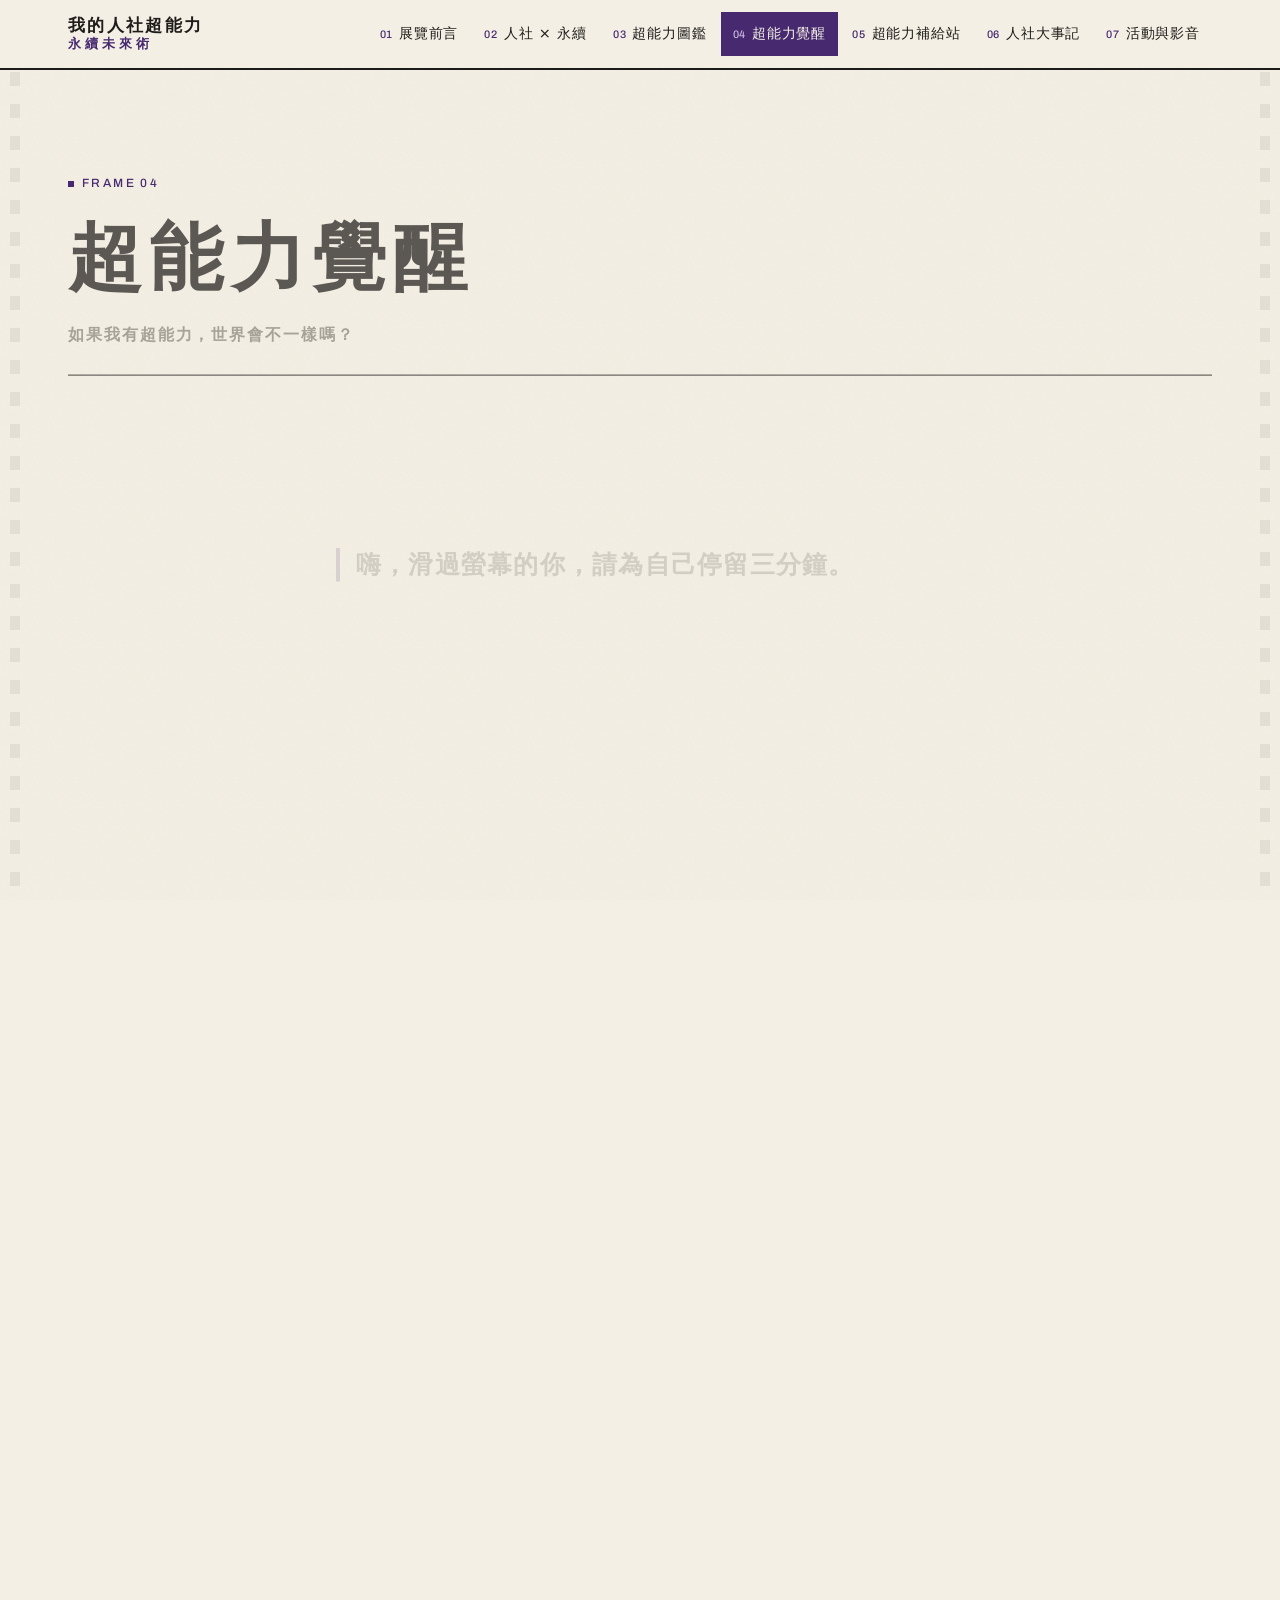
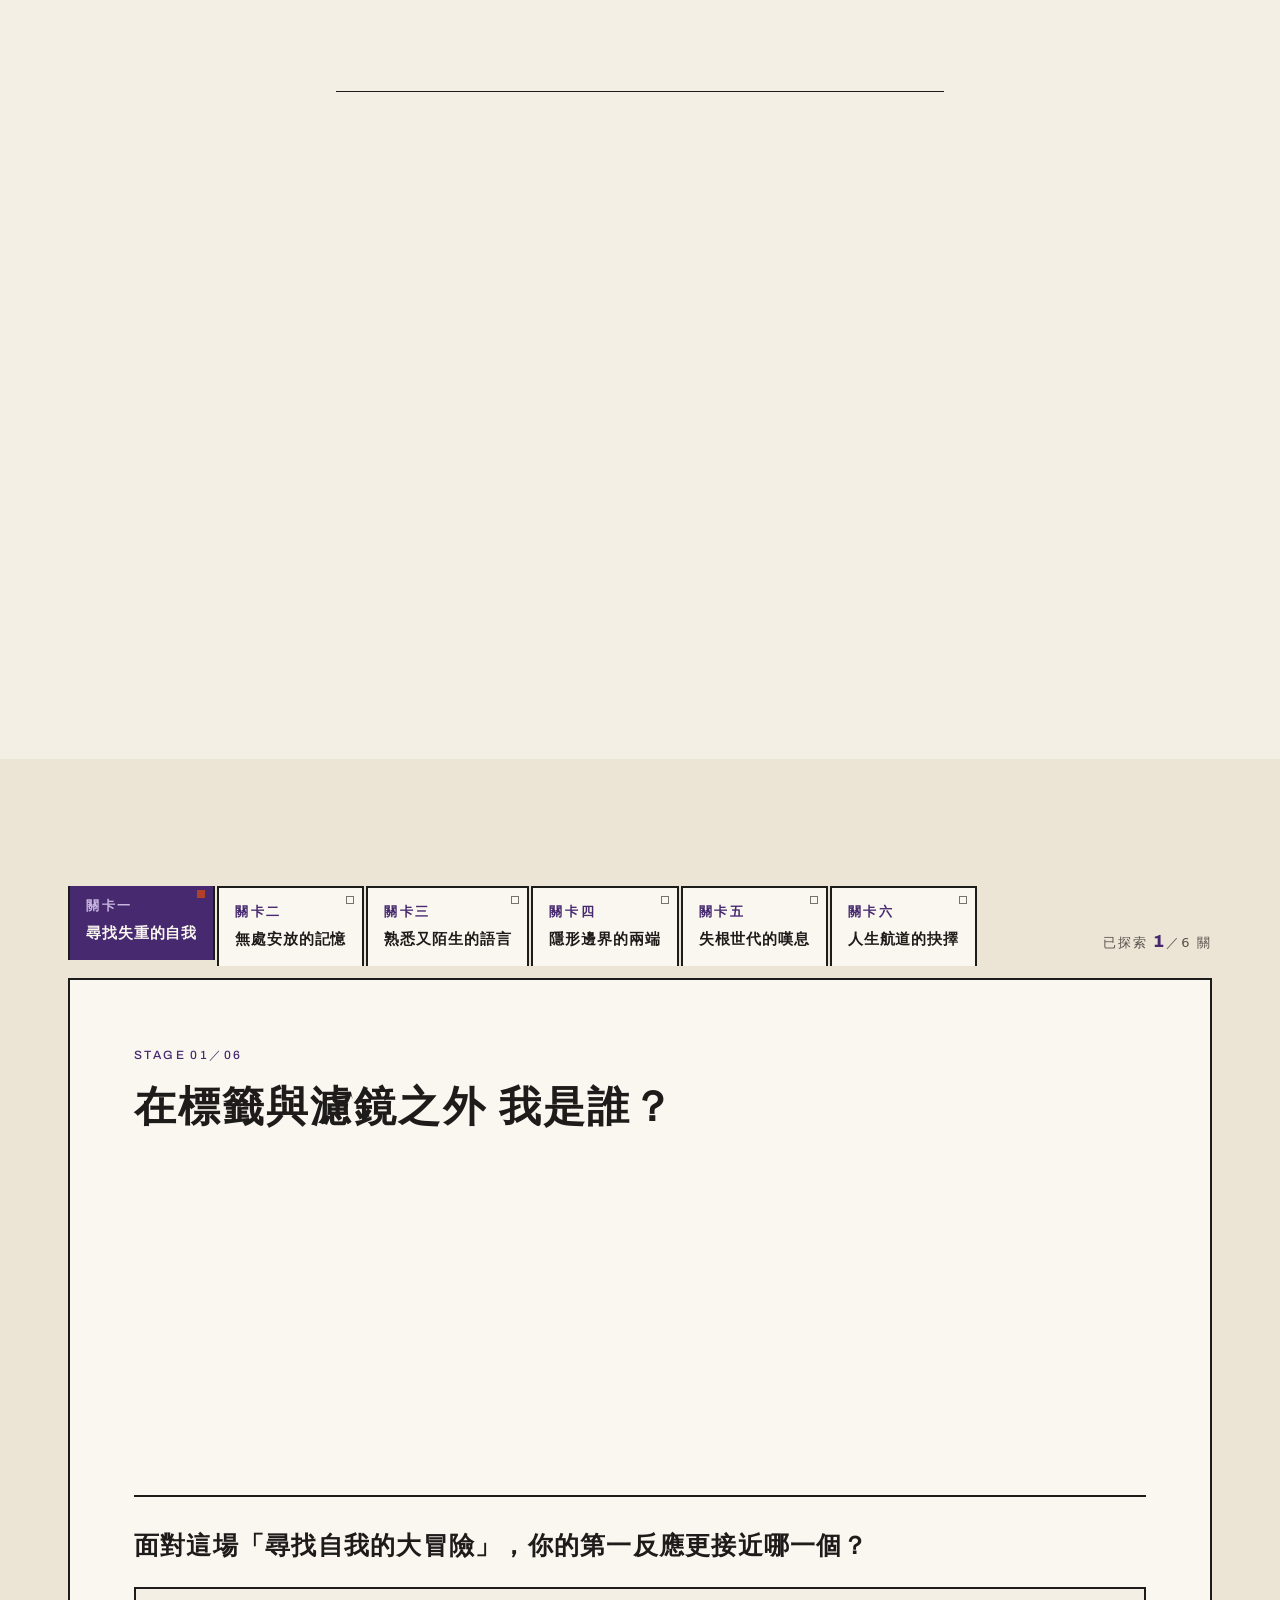
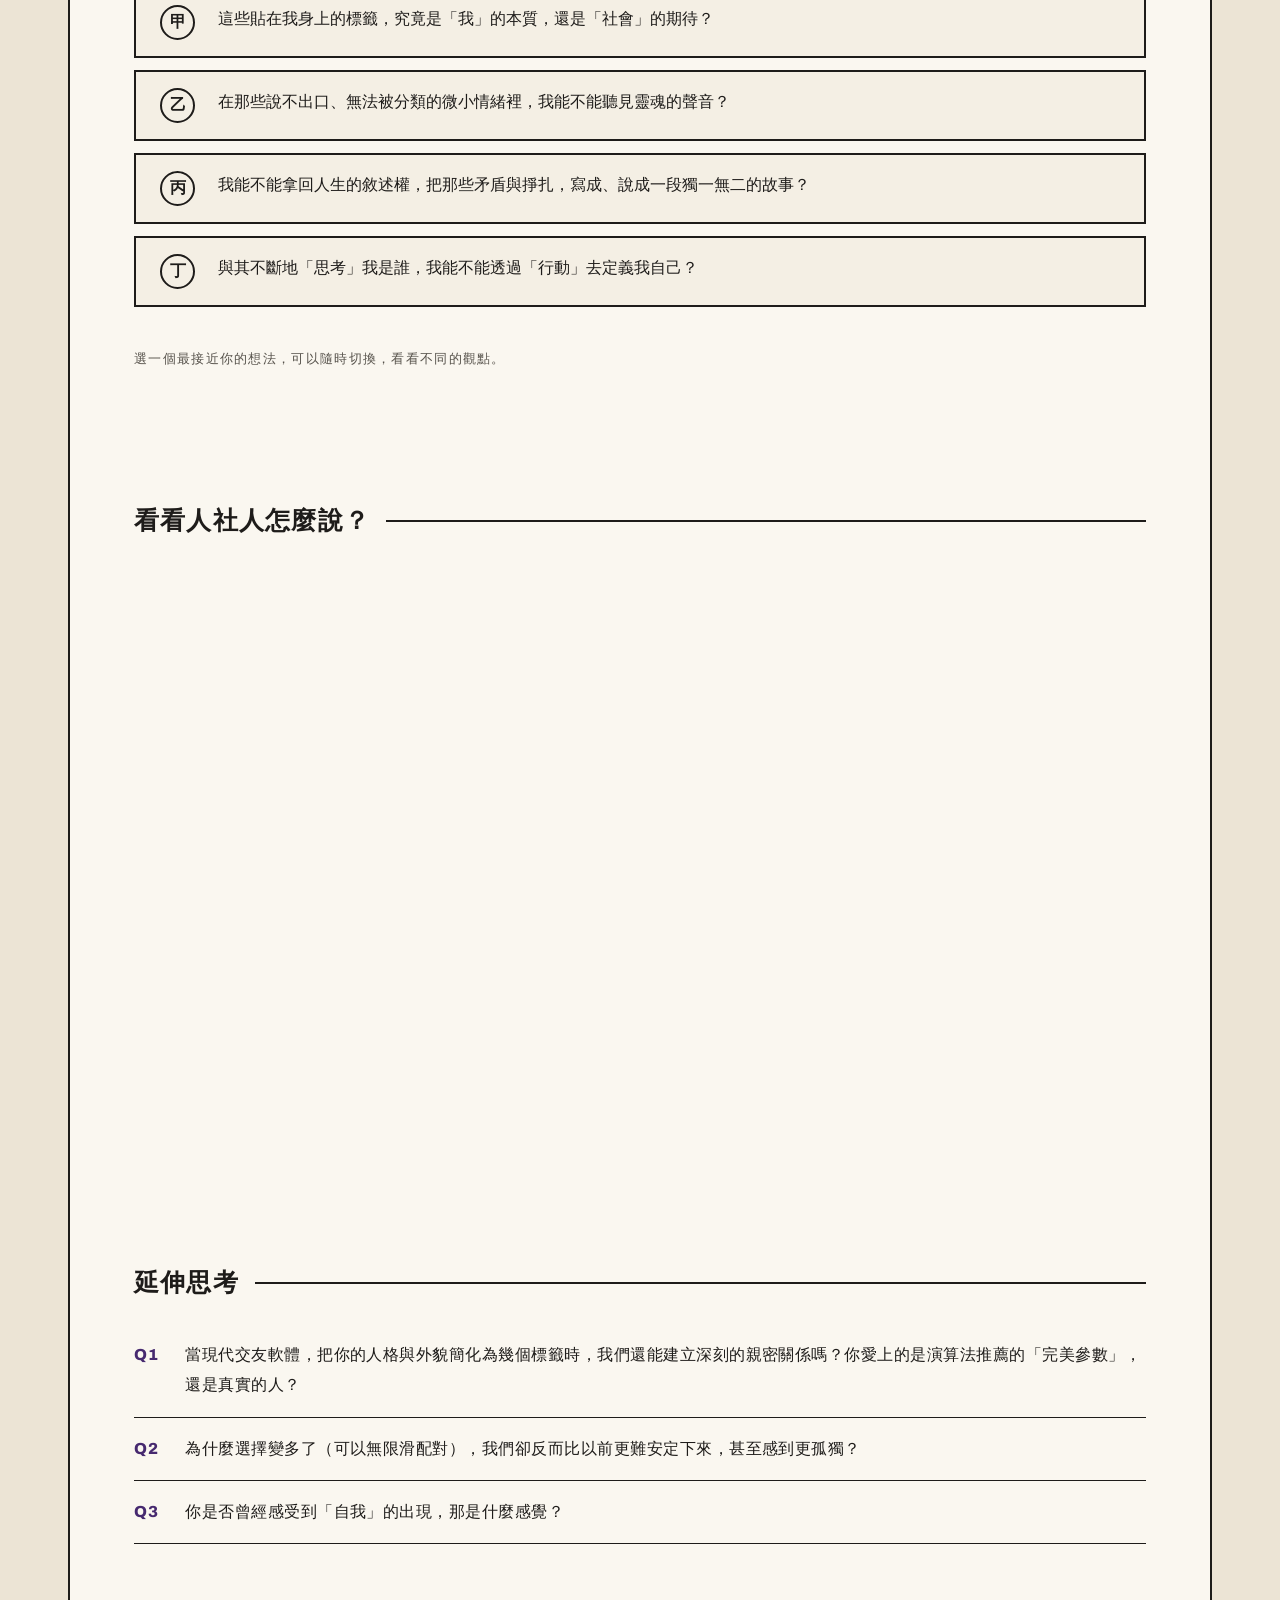
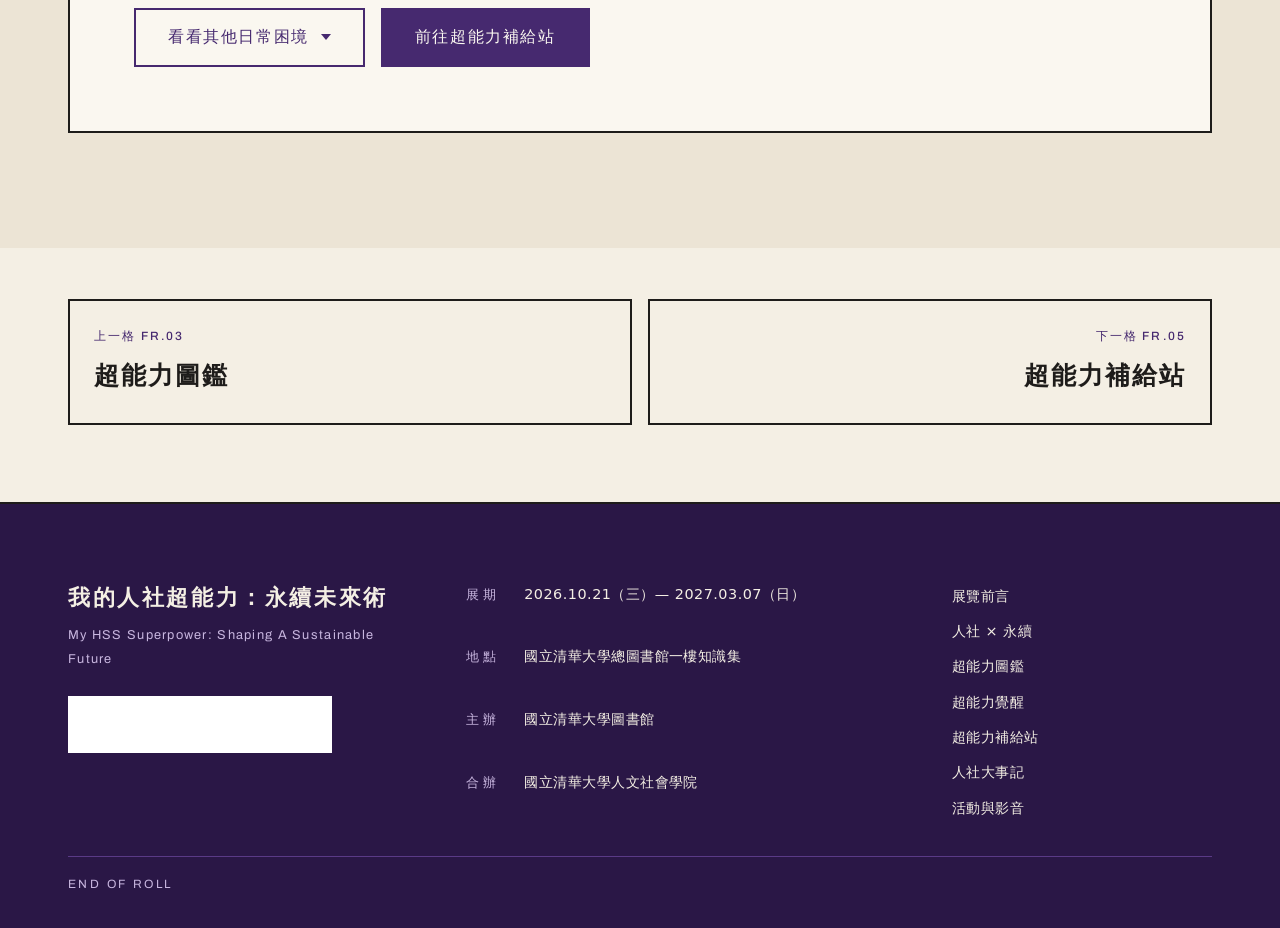
==== awakening.html @ 458e94dc "preview build" ====
<!DOCTYPE html>
<html lang="zh-Hant">
<head>
<meta charset="UTF-8">
<meta name="viewport" content="width=device-width, initial-scale=1">
<title>超能力覺醒｜我的人社超能力：永續未來術</title>
<meta name="description" content="每天穿梭在教室、實驗室與圖書館之間，你是不是也覺得，生活有時像一條設定好的單行道？">
<meta name="theme-color" content="#f4efe4">
<meta property="og:type" content="website">
<meta property="og:locale" content="zh_TW">
<meta property="og:title" content="超能力覺醒｜我的人社超能力：永續未來術">
<meta property="og:description" content="每天穿梭在教室、實驗室與圖書館之間，你是不是也覺得，生活有時像一條設定好的單行道？">
<meta http-equiv="Content-Security-Policy" content="default-src 'self'; script-src 'self'; style-src 'self' https://fonts.googleapis.com; font-src 'self' https://fonts.gstatic.com; img-src 'self' data:; frame-src https://www.youtube-nocookie.com https://drive.google.com; connect-src 'self'; object-src 'none'; base-uri 'self'; form-action 'none'">
<meta name="referrer" content="strict-origin-when-cross-origin">
<meta name="robots" content="noindex, nofollow">
<link rel="preconnect" href="https://fonts.googleapis.com">
<link rel="preconnect" href="https://fonts.gstatic.com" crossorigin>
<link rel="preload" href="assets/fonts/archivo-latin.woff2" as="font" type="font/woff2" crossorigin>
<script src="assets/js/boot.js"></script>
<link rel="stylesheet" href="https://fonts.googleapis.com/css2?family=Noto+Serif+TC:wght@700;900&display=block">
<link rel="stylesheet" href="assets/css/site.css">
<link rel="icon" href="assets/favicon.svg" type="image/svg+xml">
<script src="assets/js/gsap.min.js" defer></script>
<script src="assets/js/ScrollTrigger.min.js" defer></script>
<script src="assets/js/site.js" defer></script>
</head>
<body class="page-awaken">
<a class="skip" href="#main">跳到主要內容</a>
<div class="bg-film" aria-hidden="true"><div class="bg-sprocket"></div><div class="bg-grain"></div></div>
<header class="site-header" data-header>
  <div class="nav-inner">
    <a class="brand" href="index.html" aria-label="我的人社超能力：永續未來術 首頁">
      <strong>我的人社超能力</strong><span>永續未來術</span>
    </a>
    <button class="menu-btn" type="button" aria-expanded="false" aria-controls="main-nav" data-menu-btn>
      <span class="menu-btn-label">選單</span><span class="menu-btn-bars" aria-hidden="true"><i></i><i></i><i></i></span>
    </button>
    <nav class="main-nav" id="main-nav" aria-label="主選單" data-menu>
      <ul><li><a href="index.html"><em>01</em>展覽前言</a></li><li><a href="sustainability.html"><em>02</em>人社 × 永續</a></li><li><a href="superpowers.html"><em>03</em>超能力圖鑑</a></li><li><a href="awakening.html" aria-current="page"><em>04</em>超能力覺醒</a></li><li><a href="supply.html"><em>05</em>超能力補給站</a></li><li><a href="timeline.html"><em>06</em>人社大事記</a></li><li><a href="events.html"><em>07</em>活動與影音</a></li></ul>
    </nav>
  </div>
  <div class="read-progress" aria-hidden="true"><span data-progress></span></div>
</header>
<main id="main">
<header class="page-head wrap">
  <p class="frame-tag" aria-hidden="true">FRAME 04</p>
  <h1 class="page-title" data-reveal>超能力覺醒</h1>
  <p class="page-unit" data-reveal>如果我有超能力，世界會不一樣嗎？</p>
</header>

<section class="section awaken-intro">
  <div class="wrap"><div class="prose intro-flow"><h2 class="intro-h" data-reveal>嗨，滑過螢幕的你，請為自己停留三分鐘。</h2><p data-reveal>每天穿梭在教室、實驗室與圖書館之間，你是不是也覺得，生活有時像一條設定好的單行道？</p><p data-reveal>我們忙著追求高分的成績、實用的技能、以及一份令人稱羨的未來。然而，當我們擁有了維持生存的「硬實力」後，心底是否偶爾會冒出一個微小的聲音：「然後呢？我的履歷表之外，還剩下什麼？」</p><p data-reveal>這座展場，正是為那個「然後呢」而存在的。</p><p data-reveal>電影《春風化雨》(Dead Poets Society) 中，羅賓威廉斯 (Robin Williams) 飾演的老師說：</p><blockquote class="verse" lang="en" data-reveal><p>“Medicine, law, business, engineering; these are noble pursuits and necessary to sustain life. But poetry, beauty, romance, love; these are what we stay alive for.”</p></blockquote><p data-reveal>他又引用惠特曼 (Walt Whitman) 的詩句：</p><blockquote class="verse" lang="en" data-reveal><p>“That the powerful play goes on, and you may contribute a verse.”</p></blockquote><p data-reveal>然後，他深深地看著學生問道：“What will your verse be? ”</p><p data-reveal>這次的特展，既展現人文社會學院如何培養擁有更好能力的人，也展現在這場名為「當代社會」的powerful play進行過程中，我們所貢獻的verses。</p><h2 class="intro-h" data-reveal>接下來，我們為你準備了一場專屬當代的「議題探索遊戲」。</h2><p data-reveal>這裡沒有枯燥的學術說教，也沒有絕對的標準答案，而你，將面臨幾個真實的生活情境抉擇：</p><ul class="intro-bullets"><li data-reveal>面對長輩捨不得丟的舊物件，你看見的是空間浪費，還是時代的記憶？</li><li data-reveal>走出校園的同溫層，你該如何用自己的專業，與外界環境產生真正的連結？</li><li data-reveal>偏離了「安穩賺錢」的標準航道，你能否看見其他的存在可能性？</li></ul><p data-reveal>無論你來自理工、生科、商管還是人文科系，我們相信，在你的專業訓練之外，一定還藏著某種未被定義的「超能力」——可能是看穿事物本質的透視眼、溫柔接住他人的共鳴耳、轉譯複雜故事的敘事筆，或是勇於實踐的改變手。</p><p data-reveal>暫時放下「必須有用」的焦慮吧。來看看不同的觀點如何碰撞，也邀請佇足的你，在這場思想激盪的旅程中，和我們一起繼續思考：</p><blockquote class="verse" data-reveal><p>“What will your verse be?” 你將為生命寫下什麼樣的詩篇？</p></blockquote></div></div>
</section>
<section class="section game section-warm" aria-label="議題探索遊戲" data-game>
  <div class="wrap">
    <div class="game-bar">
      <ul class="tabs" role="tablist" aria-label="六道關卡"><li role="presentation"><a role="tab" id="tab-1" href="#stage-1" aria-controls="stage-1" aria-selected="false" data-tab="1"><span class="tab-no">關卡一</span><span class="tab-name">尋找失重的自我</span><span class="tab-seen" aria-hidden="true"></span></a></li><li role="presentation"><a role="tab" id="tab-2" href="#stage-2" aria-controls="stage-2" aria-selected="false" data-tab="2"><span class="tab-no">關卡二</span><span class="tab-name">無處安放的記憶</span><span class="tab-seen" aria-hidden="true"></span></a></li><li role="presentation"><a role="tab" id="tab-3" href="#stage-3" aria-controls="stage-3" aria-selected="false" data-tab="3"><span class="tab-no">關卡三</span><span class="tab-name">熟悉又陌生的語言</span><span class="tab-seen" aria-hidden="true"></span></a></li><li role="presentation"><a role="tab" id="tab-4" href="#stage-4" aria-controls="stage-4" aria-selected="false" data-tab="4"><span class="tab-no">關卡四</span><span class="tab-name">隱形邊界的兩端</span><span class="tab-seen" aria-hidden="true"></span></a></li><li role="presentation"><a role="tab" id="tab-5" href="#stage-5" aria-controls="stage-5" aria-selected="false" data-tab="5"><span class="tab-no">關卡五</span><span class="tab-name">失根世代的嘆息</span><span class="tab-seen" aria-hidden="true"></span></a></li><li role="presentation"><a role="tab" id="tab-6" href="#stage-6" aria-controls="stage-6" aria-selected="false" data-tab="6"><span class="tab-no">關卡六</span><span class="tab-name">人生航道的抉擇</span><span class="tab-seen" aria-hidden="true"></span></a></li></ul>
      <p class="game-progress" aria-live="polite">已探索 <b data-seen-count>0</b>／6 關</p>
    </div>
    <div class="stages"><section class="stage" id="stage-1" role="tabpanel" aria-labelledby="tab-1" data-stage="1">
  <div class="stage-inner">
    <p class="stage-level" aria-hidden="true">STAGE 01／06</p>
    <h2 class="stage-title">在標籤與濾鏡之外 我是誰？</h2>
    <div class="stage-scene prose"><p data-reveal>想像你站在一面「數位魔鏡」前，鏡子裡反映出的不只是你的長相，還有疊加在你身上的無數標籤：「清大學生」、「Ｉ人」、「斜槓青年」、「某人的子女」……。並在螢幕上不斷推播你「可能感興趣」的內容，試圖幫你定義你的品味。</p><p data-reveal>在人際互動被螢幕阻隔、自我價值被按讚數衡量的時代，我們對「自我」的感覺變得忽輕忽重。有時你覺得自己重如泰山，全世界都該看見我，有時又輕如鴻毛，就像是一大海中的一隻小蝦米。如果撕下身上的所有標籤，褪去這一切外在的定義，那個最真實、不知輕重的「自己」，究竟還剩下什麼？</p></div>
    <div class="choice" data-choice>
      <h3 class="choice-q" id="q-1">面對這場「尋找自我的大冒險」，你的第一反應更接近哪一個？</h3>
      <ul class="opts" aria-labelledby="q-1"><li><button type="button" class="opt" aria-pressed="false" aria-controls="resp-1-1" data-opt="1"><span class="opt-mark" aria-hidden="true">甲</span><span class="opt-text">這些貼在我身上的標籤，究竟是「我」的本質，還是「社會」的期待？</span></button></li><li><button type="button" class="opt" aria-pressed="false" aria-controls="resp-1-2" data-opt="2"><span class="opt-mark" aria-hidden="true">乙</span><span class="opt-text">在那些說不出口、無法被分類的微小情緒裡，我能不能聽見靈魂的聲音？</span></button></li><li><button type="button" class="opt" aria-pressed="false" aria-controls="resp-1-3" data-opt="3"><span class="opt-mark" aria-hidden="true">丙</span><span class="opt-text">我能不能拿回人生的敘述權，把那些矛盾與掙扎，寫成、說成一段獨一無二的故事？</span></button></li><li><button type="button" class="opt" aria-pressed="false" aria-controls="resp-1-4" data-opt="4"><span class="opt-mark" aria-hidden="true">丁</span><span class="opt-text">與其不斷地「思考」我是誰，我能不能透過「行動」去定義我自己？</span></button></li></ul>
      <div class="resp-box" aria-live="polite"><div class="resp" id="resp-1-1" data-resp="1" hidden><p class="resp-tag" aria-hidden="true">甲</p><p>我想看穿那些隱形的身分框架。我們從小到大被要求扮演的角色、被教育體制賦予的排名，如何塑造了我的自我認知的？如果我能識別出這些標籤背後的權力與結構，我是不是就能從中解脫，不再被「別人眼中的優秀」所綁架，重新看見那個被結構掩蓋的真我？</p></div><div class="resp" id="resp-1-2" data-resp="2" hidden><p class="resp-tag" aria-hidden="true">乙</p><p>我想感知那些標籤無法涵蓋的「模糊地帶」。為什麼在與人互動減少的今天，我們反而更害怕寂寞？我能不能聽見自己內心深處對連結的渴求，或是對現狀的微小抗拒？透過感受自己的孤獨與顫抖，我也能同理他人同樣在數位海洋中掙扎的靈魂，建立起更真實、不需包裝的心靈頻率。</p></div><div class="resp" id="resp-1-3" data-resp="3" hidden><p class="resp-tag" aria-hidden="true">丙</p><p>自我不是一個靜止的數據，而是一個持續演化的敘事。我想記錄下那些「不符合標籤」的時刻——那次愚蠢的失敗、那個莫名的堅持、或是那段無法被 AI 歸納的生命轉折。我認為真正的自我認識，是透過不斷地敘述與詮釋，將破碎的經驗縫合在一起，創造出屬於我的生命意義。</p></div><div class="resp" id="resp-1-4" data-resp="4" hidden><p class="resp-tag" aria-hidden="true">丁</p><p>自我不是找出來的，而是做出來的。我想在真實世界裡進行各種實驗，去接觸不同的人、參與不同的社會議題。在每一次的互動與選擇中，我會發現哪些事讓我熱血沸騰，哪些事讓我絕對無法妥協。我想引導身邊的人走出手機螢幕，在實踐中摸索出屬於自我的重量與方向。</p></div><p class="resp-hint" data-hint>選一個最接近你的想法，可以隨時切換，看看不同的觀點。</p></div>
    </div>
    <div class="voices-wrap">
      <h3 class="voices-h">看看人社人怎麼說？</h3>
      <ul class="voices"><li class="voice" data-reveal><h4>亞際文化研究國際碩士學位學程</h4><p class="voice-lead">亞際不是被研究的主題，而是打破邊界的視野。</p><p>在數位標籤之外，我們立足台灣、放眼亞洲各地歷史與文化經驗的自身縱深與交互碰撞、相互映照。</p><p>在跨國界的流動中，梳理歷史連帶與文化承續，找回不被定義的生命重力。</p></li><li class="voice" data-reveal><h4>台灣研究教師在職進修碩士學位班</h4><p class="voice-lead">融合文學之心與人類學之眼。</p><p>帶領進修教師回到文化土壤與社會現場，傾聽多元經驗。</p><p>在數位標籤與新潮中，不隨波逐流，而透過文學之心與人類學之眼，引導下一代看見生命交織，建立自我敘事的主體性。</p></li><li class="voice" data-reveal><h4>哲學研究所</h4><p class="voice-lead">將思辨帶入行動。</p><p>我們在英美、歐陸與東西方思想的跨域對話中認識自我、傳承文化、回望自身。</p><p>透過實作哲學，在真實處境與公共問題中反省實踐，創造不被標籤定義的新價值。</p></li><li class="voice" data-reveal><h4>台灣文學研究所</h4><p class="voice-lead">透過文字，重新說出自己的故事。</p><p>自我是在歷史、性別與媒介中不斷建構的多重敘事。</p><p>標籤是理解自我的入口，而非終點。</p><p>文學讓我們辨認命名的力量，並透過文字重新說出自己的故事。</p></li></ul>
    </div>
    <div class="think">
      <h3 class="think-h">延伸思考</h3>
      <ol class="think-list"><li>當現代交友軟體，把你的人格與外貌簡化為幾個標籤時，我們還能建立深刻的親密關係嗎？你愛上的是演算法推薦的「完美參數」，還是真實的人？</li><li>為什麼選擇變多了（可以無限滑配對），我們卻反而比以前更難安定下來，甚至感到更孤獨？</li><li>你是否曾經感受到「自我」的出現，那是什麼感覺？</li></ol>
    </div>
    <div class="stage-actions">
      <details class="others">
        <summary>看看其他日常困境</summary>
        <ul><li><a href="#stage-2" data-goto="2">關卡二‧無處安放的記憶</a></li><li><a href="#stage-3" data-goto="3">關卡三‧熟悉又陌生的語言</a></li><li><a href="#stage-4" data-goto="4">關卡四‧隱形邊界的兩端</a></li><li><a href="#stage-5" data-goto="5">關卡五‧失根世代的嘆息</a></li><li><a href="#stage-6" data-goto="6">關卡六‧人生航道的抉擇</a></li></ul>
      </details>
      <a class="btn-solid" href="supply.html">前往超能力補給站</a>
    </div>
  </div>
</section><section class="stage" id="stage-2" role="tabpanel" aria-labelledby="tab-2" data-stage="2">
  <div class="stage-inner">
    <p class="stage-level" aria-hidden="true">STAGE 02／06</p>
    <h2 class="stage-title">斷捨離的記憶重量——那些捨不得丟的「無用之物」</h2>
    <div class="stage-scene prose"><p data-reveal>家族決定將幾經風霜的老屋翻新，在整理雜物時，你與長輩發生了爭執。角落裡堆著一台早就無法運作的卡式收音機、幾本泛黃且字跡模糊的舊食譜，還有一扇因為生鏽而拆下來的鐵窗花。在現代「斷捨離」與「極簡空間」的邏輯下，它們毫無實用價值、甚至佔據了昂貴的居住坪數；但在長輩眼中，那裡頭卻藏著他們一整代人的青春與家族記憶。</p><p data-reveal>面對這些即將被當成垃圾清運的「私人文化資產」，你突然猶豫了。物質會衰敗，但依附在物質上的情感與記憶該何去何從？當老建築被拆除、舊物件被丟棄，我們是不是也在不知不覺中，切斷了與過去的聯繫？</p></div>
    <div class="choice" data-choice>
      <h3 class="choice-q" id="q-2">面對這場「物件與記憶的去留拉鋸」，你的第一反應更接近哪一個？</h3>
      <ul class="opts" aria-labelledby="q-2"><li><button type="button" class="opt" aria-pressed="false" aria-controls="resp-2-1" data-opt="1"><span class="opt-mark" aria-hidden="true">甲</span><span class="opt-text">到底是誰在定義什麼東西有「保留價值」？「無用」就該被淘汰嗎？</span></button></li><li><button type="button" class="opt" aria-pressed="false" aria-controls="resp-2-2" data-opt="2"><span class="opt-mark" aria-hidden="true">乙</span><span class="opt-text">這些舊物件背後，究竟藏著長輩什麼樣的思念與說不出口的失落？</span></button></li><li><button type="button" class="opt" aria-pressed="false" aria-controls="resp-2-3" data-opt="3"><span class="opt-mark" aria-hidden="true">丙</span><span class="opt-text">我能不能在物件腐壞或消失之前，用另一種形式，例如拍照，將它的「靈魂」記錄下來？</span></button></li><li><button type="button" class="opt" aria-pressed="false" aria-controls="resp-2-4" data-opt="4"><span class="opt-mark" aria-hidden="true">丁</span><span class="opt-text">與其在「丟與不丟」之間掙扎，我能不能賦予這些老物件全新的現代意義？</span></button></li></ul>
      <div class="resp-box" aria-live="polite"><div class="resp" id="resp-2-1" data-resp="1" hidden><p class="resp-tag" aria-hidden="true">甲</p><p>現代社會總是用「效率」和「市場價格」來衡量事物的去留，彷彿只有被官方認定的「古蹟」才配稱為文化資產。我能不能看穿這種單一的資本與實用邏輯？去質疑為什麼那些承載庶民生活、家族歷史的微小物件，總是輕易地被視為「垃圾」？或許，堅持保留某些無用之物，正是我們抵抗快速消費文化的一種微觀反叛。</p></div><div class="resp" id="resp-2-2" data-resp="2" hidden><p class="resp-tag" aria-hidden="true">乙</p><p>我感受到長輩緊抓著不放的，其實不是那個壞掉的物品，而是害怕自己的生命經驗被時代遺忘的恐懼。物件是記憶的錨點，丟棄它彷彿就是抹煞了他們曾經存在的證明。我能不能先放下「斷捨離」的理智勸說，靜下心來傾聽他們撫摸舊物時的嘆息，溫柔地接住那份面對時光流逝的無力感？</p></div><div class="resp" id="resp-2-3" data-resp="3" hidden><p class="resp-tag" aria-hidden="true">丙</p><p>實體物件終究會隨時間風化，或因現實的空間限制而必須妥協，但「故事」可以跨越時空流傳。我能不能拿起筆或相機，記錄下老屋拆除前的光影、採訪長輩與這件舊物的故事？我想透過書寫與影像的轉譯，讓這些私人記憶超越物質的限制，成為家族甚至是一整個時代的共同敘事。</p></div><div class="resp" id="resp-2-4" data-resp="4" hidden><p class="resp-tag" aria-hidden="true">丁</p><p>記憶不該只是一灘死水，而該成為推動未來的活水。面對難以保留的實體，我想發起一場「舊物新生」的行動。比如把拆下的舊窗花結合現代設計改造成實用家具，或是將泛黃的家傳食譜變成社團共食的菜單。我希望透過創意，讓文化資產不再只是放在角落積灰塵，而是以另一種姿態重新活在我們的日常之中。</p></div><p class="resp-hint" data-hint>選一個最接近你的想法，可以隨時切換，看看不同的觀點。</p></div>
    </div>
    <div class="voices-wrap">
      <h3 class="voices-h">看看人社人怎麼說？</h3>
      <ul class="voices"><li class="voice" data-reveal><h4>中國文學系</h4><p class="voice-lead">在無用之學中，定位人之所以為人的重量。</p><p>中文系同樣在科技時代被貶為「無用」，卻承載著數千年的經典與記憶。</p><p>我們在詩、史、經、傳為我們展現的不同時空中探索。在探索中激發思考、觸動感懷、啟發行動力。</p><p>透過跨時空的情感共鳴，翻找捨不得丟失的文化靈魂。</p></li><li class="voice" data-reveal><h4>歷史研究所</h4><p class="voice-lead">歷史不只在文本裡，更存在於被留下的東西裡。</p><p>舊衣、舊照片、角落的鋤頭，這些「無用之物」藏著不同時代的審美、意義、權力的密碼。</p><p>透過這些捨不得丟棄的物件，我們讀懂記憶與生活流變，尋繹歷史變遷的重量。</p></li><li class="voice" data-reveal><h4>人類學研究所</h4><p class="voice-lead">原來我們從未真正現代過。</p><p>人類學擅長在邊緣與瑣碎中尋找意義、翻轉主流價值。</p><p>採集狩獵不是落後的「無用生計」，歷史遺留更非垃圾。</p><p>這些無用之物反倒揭示了多元的生命形式。</p></li><li class="voice" data-reveal><h4>台灣文學研究所</h4><p class="voice-lead">在斷捨離前，我們用文字記錄物件的生命故事。</p><p>食譜或鐵窗花終會毀壞，但記憶不隨物件丟棄。</p><p>將瀕臨消失的實體，轉化為可閱讀、可傳遞的符號，在想像世界中完成永恆的文物保存。</p></li></ul>
    </div>
    <div class="think">
      <h3 class="think-h">延伸思考</h3>
      <ol class="think-list"><li>在寸土寸金的現代城市裡，當「保留舊物」需要付出高昂的空間成本時，我們該如何衡量「坪數的價格」與「記憶的價值」？</li><li>當我們丟棄一件承載回憶的物品時，究竟是清出了一塊未來的空間，還是不小心切除了某一部分的自己？</li><li>如果一件物品對你意義重大，但對其他人（甚至你的後代）毫無共鳴，它具備成為「文化資產」的資格嗎？</li></ol>
    </div>
    <div class="stage-actions">
      <details class="others">
        <summary>看看其他日常困境</summary>
        <ul><li><a href="#stage-1" data-goto="1">關卡一‧尋找失重的自我</a></li><li><a href="#stage-3" data-goto="3">關卡三‧熟悉又陌生的語言</a></li><li><a href="#stage-4" data-goto="4">關卡四‧隱形邊界的兩端</a></li><li><a href="#stage-5" data-goto="5">關卡五‧失根世代的嘆息</a></li><li><a href="#stage-6" data-goto="6">關卡六‧人生航道的抉擇</a></li></ul>
      </details>
      <a class="btn-solid" href="supply.html">前往超能力補給站</a>
    </div>
  </div>
</section><section class="stage" id="stage-3" role="tabpanel" aria-labelledby="tab-3" data-stage="3">
  <div class="stage-inner">
    <p class="stage-level" aria-hidden="true">STAGE 03／06</p>
    <h2 class="stage-title">當「專業」變成了「隔閡」—— 為什麼我們明明說著同一種語言，卻聽不懂彼此？</h2>
    <div class="stage-scene prose"><p data-reveal>過年回家，親戚長輩熱情地問你：「你在清大讀那個XX系，以後是會做什麼的呀？」你腦中閃過一大串專業術語、微積分或是複雜的編碼邏輯，最後你只是尷尬地笑笑，低頭夾菜說：「這很難解釋啦，就隨便找個工作吧哈哈……。」</p><p data-reveal>這種場景是否似曾相識？不只是對長輩，當理工科系遇上人文科系，或是當工程師遇上一般民眾，我們經常懶得解釋，覺得「術業有專攻」。但是否想過，當我們拒絕解釋專業時，似乎也同時關上了與外界連結的大門？如果連最有知識的大學生、研究生、學者都無法說清自己在做什麼，那知識的價值該如何傳遞？</p></div>
    <div class="choice" data-choice>
      <h3 class="choice-q" id="q-3">面對「雞同鴨講」的困境，你認為問題的關鍵在哪裡？</h3>
      <ul class="opts" aria-labelledby="q-3"><li><button type="button" class="opt" aria-pressed="false" aria-controls="resp-3-1" data-opt="1"><span class="opt-mark" aria-hidden="true">甲</span><span class="opt-text">我說「你不懂」的時候，是真的太難，還是我懶得整理思緒？</span></button></li><li><button type="button" class="opt" aria-pressed="false" aria-controls="resp-3-2" data-opt="2"><span class="opt-mark" aria-hidden="true">乙</span><span class="opt-text">我能不能先放下專業的優越感，去感受對方的困惑，並找到一個讓彼此都能放鬆交流的頻率？</span></button></li><li><button type="button" class="opt" aria-pressed="false" aria-controls="resp-3-3" data-opt="3"><span class="opt-mark" aria-hidden="true">丙</span><span class="opt-text">我能不能找到一個精采的比喻，把枯燥的公式或邏輯轉譯成鄰居、阿嬤都能聽懂的白話文？</span></button></li><li><button type="button" class="opt" aria-pressed="false" aria-controls="resp-3-4" data-opt="4"><span class="opt-mark" aria-hidden="true">丁</span><span class="opt-text">我希望能發起一種「跨領域對話」的練習，我想證明，擁有專業的人，更有責任讓社會理解我們的價值。</span></button></li></ul>
      <div class="resp-box" aria-live="polite"><div class="resp" id="resp-3-1" data-resp="1" hidden><p class="resp-tag" aria-hidden="true">甲</p><p>專業術語有時候是一種「防護牆」。我們習慣用艱澀的詞彙來定義自己的地位，卻忽略了這是在製造不必要的門檻。我能不能看透這種「知識不對等」帶來的社會隔閡？</p></div><div class="resp" id="resp-3-2" data-resp="2" hidden><p class="resp-tag" aria-hidden="true">乙</p><p>溝通不只是換個詞，而是想要被聽見。當我停止解釋時，對方感受到的可能不只是「不懂」，而是「被排擠在外」的疏離感。</p></div><div class="resp" id="resp-3-3" data-resp="3" hidden><p class="resp-tag" aria-hidden="true">丙</p><p>再難的科學，都能講成一個好故事。翻譯專業的能力，其實跟寫程式一樣重要。我想嘗試成為那個「翻譯者」，把高深的學問轉化成有溫度的日常。</p></div><div class="resp" id="resp-3-4" data-resp="4" hidden><p class="resp-tag" aria-hidden="true">丁</p><p>打破學科的高牆，社會才能共同前進。如果專家只跟專家說話，社會的問題就永遠無法解決，訓練自己和同儕主動與不同背景的人溝通是必須具備的能力。</p></div><p class="resp-hint" data-hint>選一個最接近你的想法，可以隨時切換，看看不同的觀點。</p></div>
    </div>
    <div class="voices-wrap">
      <h3 class="voices-h">看看人社人怎麼說？</h3>
      <ul class="voices"><li class="voice" data-reveal><h4>亞際文化研究國際碩士學位學程</h4><p class="voice-lead">身處學科縫隙，最懂專業隔閡的痛。</p><p>拒絕象牙塔的囈語，將冰冷知識轉譯為與社會共振的語言。</p><p>以跨越邊界的「亞際視野」作為對話橋樑，在邊界的縫隙中伸出手，並點亮相互參照的永續連結。</p></li><li class="voice" data-reveal><h4>語言學研究所</h4><p class="voice-lead">語言具備歧義性，字面下的「弦外之音」與背景知識的差異，往往是隔閡的阻礙。</p><p>語言學拆解人類複雜的訊息處理歷程。</p><p>讓我們有能力辨識解讀的誤差，學會更精確地傳達與接收資訊，使溝通更豐富也更有效。</p></li><li class="voice" data-reveal><h4>華文文學研究所</h4><p class="voice-lead">缺少轉譯，專業就會變成密碼。</p><p>我們訓練學生讀懂作品，更要讀懂聽眾與語境。</p><p>將學術轉化為一般人能進入的敘述，在不同學科、世代與文化間，搭起共同思考的對話橋梁。</p></li><li class="voice" data-reveal><h4>哲學研究所</h4><p class="voice-lead">隔閡源於彼此的問題意識與價值預設不同。</p><p>我們在英美、歐陸與東西方概念間進行翻譯、在不同的傳統間對話。</p><p>透過實作哲學，將思辨帶入公共處境，讓封閉的知識成為跨專業協作、回應社會問題的資源。</p></li><li class="voice" data-reveal><h4>人文社會學院學士班</h4><p class="voice-lead">這不只是知識差異，更是思考方式的落差。</p><p>跨領域讓我們在不同學科間翻譯彼此的語言與邏輯。</p><p>拒絕讓專業成為溝通的高牆，而是將其化為跨界對話與合作的起點。</p></li></ul>
    </div>
    <div class="think">
      <h3 class="think-h">延伸思考</h3>
      <ol class="think-list"><li>為什麼我們覺得用台/客語解釋專業學科很困難？這暗示了語言與「專業知識」之間有著什麼樣的階級關係？</li><li>當長輩聽不懂你在大學學什麼時，他們失去的不只是你的資訊，還有什麼？</li><li>除了在學校修習語言課，我們該如何在日常家庭生活中，進行一場沒有壓力的「母語微型復振」？</li></ol>
    </div>
    <div class="stage-actions">
      <details class="others">
        <summary>看看其他日常困境</summary>
        <ul><li><a href="#stage-1" data-goto="1">關卡一‧尋找失重的自我</a></li><li><a href="#stage-2" data-goto="2">關卡二‧無處安放的記憶</a></li><li><a href="#stage-4" data-goto="4">關卡四‧隱形邊界的兩端</a></li><li><a href="#stage-5" data-goto="5">關卡五‧失根世代的嘆息</a></li><li><a href="#stage-6" data-goto="6">關卡六‧人生航道的抉擇</a></li></ul>
      </details>
      <a class="btn-solid" href="supply.html">前往超能力補給站</a>
    </div>
  </div>
</section><section class="stage" id="stage-4" role="tabpanel" aria-labelledby="tab-4" data-stage="4">
  <div class="stage-inner">
    <p class="stage-level" aria-hidden="true">STAGE 04／06</p>
    <h2 class="stage-title">打破同溫層的隱形邊界——「見域」如何牽起校園、科技與在地的跨域連結？</h2>
    <div class="stage-scene prose"><p data-reveal>你在新竹念書或工作了幾年，生活軌跡幾乎只在「宿舍、校園、巨城」之間點對點移動。身邊的朋友大多念著相似的科系、做著類似的工作，你們常開玩笑說新竹是個只有工程師、沒有靈魂的「文化沙漠」。</p><p data-reveal>直到某個週末，你無意間遇見了由清大學生創立的「見域」團隊。他們正拿著自己發行的《貢丸湯》雜誌，帶著一群竹科工程師與外地大學生，穿梭在百年老街中，聽著東門市場老攤商講述建城歷史。你突然意識到：新竹從來不是沙漠，而是我們把自己關在了名為「專業」與「同溫層」的象牙塔裡。當理工腦遇上文史魂，當外地青年遇上在地老店，我們該如何打破這道隱形的邊界，展開跨領域的對話，重新建立起真實的社會連結？</p></div>
    <div class="choice" data-choice>
      <h3 class="choice-q" id="q-4">面對這場「打破同溫層的社會連結大冒險」，你的第一反應更接近哪一個？</h3>
      <ul class="opts" aria-labelledby="q-4"><li><button type="button" class="opt" aria-pressed="false" aria-controls="resp-4-1" data-opt="1"><span class="opt-mark" aria-hidden="true">甲</span><span class="opt-text">「專業分工」與「校園高牆」，是如何切斷了我們與真實社會的連結？</span></button></li><li><button type="button" class="opt" aria-pressed="false" aria-controls="resp-4-2" data-opt="2"><span class="opt-mark" aria-hidden="true">乙</span><span class="opt-text">在不同背景與專業的語言差異下，我們能否聽見彼此共通的情感與期盼？</span></button></li><li><button type="button" class="opt" aria-pressed="false" aria-controls="resp-4-3" data-opt="3"><span class="opt-mark" aria-hidden="true">丙</span><span class="opt-text">我能不能成為一名「跨域轉譯者」，用對方聽得懂的語言說在地的故事？</span></button></li><li><button type="button" class="opt" aria-pressed="false" aria-controls="resp-4-4" data-opt="4"><span class="opt-mark" aria-hidden="true">丁</span><span class="opt-text">我能不能打造一個跨界合作的實體平台，讓社會連結在這裡真實地發生？</span></button></li></ul>
      <div class="resp-box" aria-live="polite"><div class="resp" id="resp-4-1" data-resp="1" hidden><p class="resp-tag" aria-hidden="true">甲</p><p>我想看穿「同溫層」背後的結構問題。為什麼擁有頂尖學術資源的大學城，與擁有龐大資本的科技園區，卻和在地的舊城生活圈形成了幾近斷裂的平行時空？我能不能意識到，現代社會極度強調的「專業分工」，其實無形中剝奪了我們去理解其他領域、關心在地社會的能力？</p></div><div class="resp" id="resp-4-2" data-resp="2" hidden><p class="resp-tag" aria-hidden="true">乙</p><p>跨越領域，首先要跨越偏見。當面對滿口技術術語的工程師，或是堅持傳統做法的市場老攤商時，我能不能放下自己專業上的「知識傲慢」？我想同理不同群體在這個城市裡的生活處境，找出外地人對歸屬感的渴望，與在地人對文化消逝的焦慮之間，那份可以產生共振的對話基礎。</p></div><div class="resp" id="resp-4-3" data-resp="3" hidden><p class="resp-tag" aria-hidden="true">丙</p><p>最難的不是發現問題，而是讓不同領域的人都能理解問題。我想像「見域」團隊一樣，將生硬的社會學與歷史考究，轉譯成具有設計感的視覺、年輕人覺得「酷」的企劃，甚至是工程師感興趣的數據圖表。我認為跨域對話的核心，在於掌握不同受眾的敘事頻率，讓好故事成為串聯社會的橋樑。</p></div><div class="resp" id="resp-4-4" data-resp="4" hidden><p class="resp-tag" aria-hidden="true">丁</p><p>對話不能只停留在紙本或網路上。我想發起具體的社會創新行動，將擁有不同專業的人拉進同一個場域。無論是推動老屋再造的共同工作空間，還是策劃一場結合科技藝術與傳統工藝的市集，我希望建立起能讓「大學、產業、地方」互惠共生的商業與社群模式，用行動把斷裂的社會重新縫合。</p></div><p class="resp-hint" data-hint>選一個最接近你的想法，可以隨時切換，看看不同的觀點。</p></div>
    </div>
    <div class="voices-wrap">
      <h3 class="voices-h">看看人社人怎麼說？</h3>
      <ul class="voices"><li class="voice" data-reveal><h4>歷史研究所</h4><p class="voice-lead">打破同溫層的隱形邊界，重組人與人的關係，建立與這座城市真實的連結。</p><p>園區科技人與舊城巷弄居民，同處新竹卻活在不同世界。</p><p>透過理解空間變遷、產業發展、人口移動，串接不同經驗的人們，和城市產生新的關係。</p></li><li class="voice" data-reveal><h4>語言學研究所</h4><p class="voice-lead">語言學保存在地語言，也探討不同語言相互接觸中的各個面向，進一步融合現代科技發展分析方法（包括AI應用）。</p><p>透過語言，探索人類心智的運作。</p><p>在數位與常民生活中打破同溫層，解析語言密碼，牽起校園、科技與在地的跨域連結。</p></li><li class="voice" data-reveal><h4>華文文學研究所</h4><p class="voice-lead">街道是句法，市場是聲腔，老店是地方史。</p><p>帶領學生走出書齋、同溫層。</p><p>將在地經驗扣連華文世界的流動脈絡，讓地方不再只是背景，而成為思想與創作的現場。</p></li><li class="voice" data-reveal><h4>華語文碩士學位學程</h4><p class="voice-lead">透過文化導覽與語言交換，創造跨領域的「共同經驗」。</p><p>我們超越純知識交流，讓多元背景的人產生相互理解。</p><p>借助國際漢學視角，引導學生在地觀察、全球對話，徹底打破同溫層的隱形邊界。</p></li><li class="voice" data-reveal><h4>外國語文學系</h4><p class="voice-lead">外語是穿梭各域的工具。</p><p>我們漫步新竹城區，用外語串連各國交流、分享地方美學。</p><p>外語不只是工具，更超越文學。它讓「見域」不只見域，更能「見寓」其意、「見癒」心靈，真正跨出同溫層。</p></li></ul>
    </div>
    <div class="think">
      <h3 class="think-h">延伸思考</h3>
      <ol class="think-list"><li>像《貢丸湯》這樣結合文史調查與設計美學的刊物，成功吸引了年輕人走入市場。你還能想到什麼跨領域的結合模式，能解決當代社會的人際疏離問題？</li><li>除了學校社團和同系同學，你上一次和一個「背景、年齡、專業完全不同」的人進行深度對話是什麼時候？阻礙我們跨出去的最大恐懼是什麼？</li><li>如果你必須向一位每天加班、講求效率的竹科工程師介紹新竹舊城的歷史價值，你會如何「轉譯」你的語言，讓他覺得這件事與他有關？</li></ol>
    </div>
    <div class="stage-actions">
      <details class="others">
        <summary>看看其他日常困境</summary>
        <ul><li><a href="#stage-1" data-goto="1">關卡一‧尋找失重的自我</a></li><li><a href="#stage-2" data-goto="2">關卡二‧無處安放的記憶</a></li><li><a href="#stage-3" data-goto="3">關卡三‧熟悉又陌生的語言</a></li><li><a href="#stage-5" data-goto="5">關卡五‧失根世代的嘆息</a></li><li><a href="#stage-6" data-goto="6">關卡六‧人生航道的抉擇</a></li></ul>
      </details>
      <a class="btn-solid" href="supply.html">前往超能力補給站</a>
    </div>
  </div>
</section><section class="stage" id="stage-5" role="tabpanel" aria-labelledby="tab-5" data-stage="5">
  <div class="stage-inner">
    <p class="stage-level" aria-hidden="true">STAGE 05／06</p>
    <h2 class="stage-title">無殼的青春——當「家屋」成為最昂貴的奢侈品</h2>
    <div class="stage-scene prose"><p data-reveal>你即將畢業，或者剛踏入職場幾年。看著租屋網上那些隔間奇葩、租金卻佔掉薪水三分之一的房間，你感到一陣窒息。打開新聞，長輩們或許會說「我們以前也是苦過來才買房的」，但你心裡清楚，現在的房價收入比早已不是單憑「努力工作」就能跨越的鴻溝。</p><p data-reveal>當「居住」從一項基本人權，變成一場資本炒作的金融遊戲，我們這代被稱為「租屋世代」的青年，面臨的不僅是物質空間的壓縮，更是對未來想像的限縮。在這場跨世代的資源掠奪中，我們除了在各個狹小的房間之間不斷流浪，還能如何奪回對「家」與「生活尊嚴」的定義權？</p></div>
    <div class="choice" data-choice>
      <h3 class="choice-q" id="q-5">面對這場「青年居住正義的集體困境」，你的第一直覺更接近哪一個？</h3>
      <ul class="opts" aria-labelledby="q-5"><li><button type="button" class="opt" aria-pressed="false" aria-controls="resp-5-1" data-opt="1"><span class="opt-mark" aria-hidden="true">甲</span><span class="opt-text">為什麼土地與房屋會變成金融炒作的工具？這是個人的不努力，還是結構的剝削？</span></button></li><li><button type="button" class="opt" aria-pressed="false" aria-controls="resp-5-2" data-opt="2"><span class="opt-mark" aria-hidden="true">乙</span><span class="opt-text">在不斷搬家、面對房東隨時漲租的恐懼中，年輕人的歸屬感該如何安放？</span></button></li><li><button type="button" class="opt" aria-pressed="false" aria-controls="resp-5-3" data-opt="3"><span class="opt-mark" aria-hidden="true">丙</span><span class="opt-text">我能不能撕下社會對年輕人「躺平」的負面標籤，寫下我們這代人真實的生存拼搏？</span></button></li><li><button type="button" class="opt" aria-pressed="false" aria-controls="resp-5-4" data-opt="4"><span class="opt-mark" aria-hidden="true">丁</span><span class="opt-text">與其被動等待房價下跌，我們能不能主動推動不一樣的居住想像與制度改革？</span></button></li></ul>
      <div class="resp-box" aria-live="polite"><div class="resp" id="resp-5-1" data-resp="1" hidden><p class="resp-tag" aria-hidden="true">甲</p><p>「買不起房是因為現在年輕人愛花錢」這種說法，掩蓋了什麼樣的跨世代資源不對等？我能不能看穿，高房價不僅是單純的市場供需問題，更是資本主義下，利用土地金融化來剝削青年勞動力、擴大階級複製的結構性暴力？我想拆解這套讓多數人淪為「房貸奴隸」或「終身租客」的遊戲規則。</p></div><div class="resp" id="resp-5-2" data-resp="2" hidden><p class="resp-tag" aria-hidden="true">乙</p><p>「沒有自己的房子」是如何悄悄剝奪了我們規劃未來（如結婚、生育、追夢）的勇氣？我能不能同理那份在繁華城市中打拼，卻始終覺得自己只是個「過客」的深深孤獨？我想聽見那些在狹小租屋處裡，因為空間擠壓而導致心理健康受損、對未來感到茫然的無聲嘆息。</p></div><div class="resp" id="resp-5-3" data-resp="3" hidden><p class="resp-tag" aria-hidden="true">丙</p><p>居住的價值與人生的成功，不該只由房產狀上的名字來決定。我想用文字與影像，記錄下這群「無殼蝸牛」真實的樣貌：即使租來的空間再小、即使知道這只是一個暫時的殼，依然努力佈置、用力生活的故事。我想重新書寫「家」的定義，證明尊嚴不來自於產權，而來自於我們如何生活。</p></div><div class="resp" id="resp-5-4" data-resp="4" hidden><p class="resp-tag" aria-hidden="true">丁</p><p>面對失控的市場，我們不能只有抱怨。我想發起具體的社會實踐，例如倡議更完善的社會住宅政策、組織「租客聯盟」爭取對等的租賃權利，或是實驗「合作住宅（Co-housing）」等新型態的共居模式。我想引導大眾一起行動，讓「住得有尊嚴」成為一項可以被實質保障的基本人權。</p></div><p class="resp-hint" data-hint>選一個最接近你的想法，可以隨時切換，看看不同的觀點。</p></div>
    </div>
    <div class="voices-wrap">
      <h3 class="voices-h">看看人社人怎麼說？</h3>
      <ul class="voices"><li class="voice" data-reveal><h4>人類學研究所</h4><p class="voice-lead">瞭解「家屋」的關鍵，不完全在於物質經濟面向，而是其中社會關係的實踐、生命儀禮的進行、以及象徵意義的維繫。</p><p>從史前聚落到原住民傳統，家屋從來沒有標準藍圖。</p><p>在當代社會的種種挑戰（包括奢侈的房價）中，我們尤其關切充滿創意的家庭關係安排。</p></li><li class="voice" data-reveal><h4>台灣文學研究所</h4><p class="voice-lead">屋是物理產權，家則是安置身心的棲居之所。</p><p>面對高房價，我們不必然用固定房產來定義家。</p><p>台灣文學中的漂泊與流動，提醒我們除了落地生根（roots），人的流動與路徑（routes），也是另類的生活想像。</p></li><li class="voice" data-reveal><h4>華文文學研究所</h4><p class="voice-lead">家不只是房屋所有權，更是身體安放與記憶延續的條件。</p><p>高房租壓縮了青年的未來、想像力、公共參與。</p><p>我們從文學與地方敘事出發，將居住正義化為可感的議題，重新追問何謂有尊嚴的生活。</p></li><li class="voice" data-reveal><h4>人文社會學院學士班</h4><p class="voice-lead">關鍵不在是否擁屋，而是從「擁有」轉向「使用」，在生活實踐中保障有尊嚴的居住關係，以及可持續的社會關係。</p><p>高房價讓居住權被投資綁架，導致青年生命歷程與社會連結斷裂。</p><p>但困境同樣也能促使重新思考「家」的意義，催生制度與共居創新。</p></li><li class="voice" data-reveal><h4>社會學研究所</h4><p class="voice-lead">面對高房價困境，社會科學從成因、後果、社會治理與個人行動系統化發問。</p><p>我們不只分析資本機制，更追問：在放棄、順應、抵抗或轉化之間，不同路徑會對社會帶來什麼改變？</p></li></ul>
    </div>
    <div class="think">
      <h3 class="think-h">延伸思考</h3>
      <ol class="think-list"><li>當租屋市場供不應求時，房東與學生的權力極度不對等。我們該如何透過制度設計，改變這種「只能被動接受」的困境？</li><li>一個只有三坪大、沒有對外窗的房間，會如何改變一個人的社交意願與自我價值感？</li><li>當「買下一棟房子」不再是多數人可以企及的目標時，你會如何重新定義你人生的「里程碑」與「成功」？</li></ol>
    </div>
    <div class="stage-actions">
      <details class="others">
        <summary>看看其他日常困境</summary>
        <ul><li><a href="#stage-1" data-goto="1">關卡一‧尋找失重的自我</a></li><li><a href="#stage-2" data-goto="2">關卡二‧無處安放的記憶</a></li><li><a href="#stage-3" data-goto="3">關卡三‧熟悉又陌生的語言</a></li><li><a href="#stage-4" data-goto="4">關卡四‧隱形邊界的兩端</a></li><li><a href="#stage-6" data-goto="6">關卡六‧人生航道的抉擇</a></li></ul>
      </details>
      <a class="btn-solid" href="supply.html">前往超能力補給站</a>
    </div>
  </div>
</section><section class="stage" id="stage-6" role="tabpanel" aria-labelledby="tab-6" data-stage="6">
  <div class="stage-inner">
    <p class="stage-level" aria-hidden="true">STAGE 06／06</p>
    <h2 class="stage-title">履歷表上的空白格——當人生偏離了「標準航道」，你想創造什麼價值？</h2>
    <div class="stage-scene prose"><p data-reveal>即將畢業、或是正在思考轉職的你，打開電腦準備修改履歷。按照原本的計畫，憑著你紮實的本科成績與專業技能，進入百大企業或科技園區、領取令人稱羨的高薪，是一條安穩且符合眾人期待的「標準航道」。</p><p data-reveal>然而，大學期間的一場意外相遇——也許是一堂人社院的選修課、一次前往偏鄉或國外的志工服務，或是深入探討某個社會議題的專案——徹底改變了你的視野。你親眼看見了繁榮背後的剝削、看見了體制外的邊緣群體。你突然發現，自己不想只做一枚龐大商業機器裡、隨時可被替換的齒輪。</p><p data-reveal>身邊的聲音告訴你：「關懷社會很好，但那不能當飯吃」、「做社會服務就是要燃燒熱情、犧牲薪水」。你心裡萌生了一個大膽的想法：我能不能把原本專業的「硬技能」（如邏輯分析、科技應用、商業管理）與人社領域的「軟實力」（社會學思維、文化同理心）結合起來？我能不能創造一種全新的職業模式，讓「解決社會問題」與「獲得合理報酬」不再互斥，而是成為我獨一無二的價值創新？</p></div>
    <div class="choice" data-choice>
      <h3 class="choice-q" id="q-6">面對這場「重塑自我價值與人生航道的抉擇」，你的第一反應更接近哪一個？</h3>
      <ul class="opts" aria-labelledby="q-6"><li><button type="button" class="opt" aria-pressed="false" aria-controls="resp-6-1" data-opt="1"><span class="opt-mark" aria-hidden="true">甲</span><span class="opt-text">我能不能看穿現有產業鏈的缺陷，用跨領域的視角找出新的解方？</span></button></li><li><button type="button" class="opt" aria-pressed="false" aria-controls="resp-6-2" data-opt="2"><span class="opt-mark" aria-hidden="true">乙</span><span class="opt-text">在追求效率與利潤的世界裡，我能不能成為那個堅持「以人為本」的陪伴者？</span></button></li><li><button type="button" class="opt" aria-pressed="false" aria-controls="resp-6-3" data-opt="3"><span class="opt-mark" aria-hidden="true">丙</span><span class="opt-text">我能不能重新定義「成功」，為我們這個世代寫下全新的職涯敘事？</span></button></li><li><button type="button" class="opt" aria-pressed="false" aria-controls="resp-6-4" data-opt="4"><span class="opt-mark" aria-hidden="true">丁</span><span class="opt-text">與其等待符合理想的職缺出現，我能不能自己創造一個全新的社會企業？</span></button></li></ul>
      <div class="resp-box" aria-live="polite"><div class="resp" id="resp-6-1" data-resp="1" hidden><p class="resp-tag" aria-hidden="true">甲</p><p>我不想只在現有的遊戲規則裡競爭。我想用透視眼去拆解全球化與資本市場背後的結構性問題（例如供應鏈中的強迫勞動、環境剝削）。我的價值在於：我既懂產業運作的效率邏輯，又具備批判社會不公的人文視野。我能幫企業或政府看見他們原來看不到的盲點，提供兼顧「人權尊嚴」與「商業發展」的策略方案。</p></div><div class="resp" id="resp-6-2" data-resp="2" hidden><p class="resp-tag" aria-hidden="true">乙</p><p>就算最終進入了主流體制，我也不想失去對人的感受力。我的跨領域價值，在於能在冰冷的數據與績效指標之外，聽見那些被制度遺漏的聲音。無論未來從事什麼行業，我都想把這份「同理心」帶進職場，成為改變組織文化的種子。對我來說，真正的成功不是踩著別人往上爬，而是我有能力溫柔地接住多少人。</p></div><div class="resp" id="resp-6-3" data-resp="3" hidden><p class="resp-tag" aria-hidden="true">丙</p><p>社會對「好工作」的想像太過單一。我想透過倡議、寫作或媒體發聲，打破「做公益＝苦行僧」的迷思。我想告訴大家：運用人文社會科學的訓練去打擊跨國犯罪、倡議勞權、推動政策改革，同樣是一門極具專業價值、且能獲得高價值的事業。我想用自己的故事證明，偏離標準航道，反而能看見最壯麗的風景。</p></div><div class="resp" id="resp-6-4" data-resp="4" hidden><p class="resp-tag" aria-hidden="true">丁</p><p>既然世界上還沒有適合我的公司，那我就自己創立一個！我的價值在於「整合與實踐」。我想把跨領域的知識化為實際的商業顧問模式，主動出擊去解決那些長久以來被忽視的社會痛點。我不只要把手弄髒去行動，我還要證明：結合專業技能與人文關懷的「價值創新」，才是未來社會最稀缺、最具影響力的創業方向。</p></div><p class="resp-hint" data-hint>選一個最接近你的想法，可以隨時切換，看看不同的觀點。</p></div>
    </div>
    <div class="voices-wrap">
      <h3 class="voices-h">看看人社人怎麼說？</h3>
      <ul class="voices"><li class="voice" data-reveal><h4>中國文學系</h4><p class="voice-lead">履歷上的空白不是迷航，是不被設限的可能性。</p><p>人生沒有標準航道，難以量化的文學素養、表述與感知能力，是表達情感與跨界連結的關鍵技能。</p><p>這正是中文軟實力，在空白處發揮最真實的力量。</p></li><li class="voice" data-reveal><h4>華語文碩士學位學程</h4><p class="voice-lead">專業不再只是工具，而是參與世界的方式。</p><p>偏離標準航道時，跨文化與社會回應能力反而成為關鍵資源。</p><p>結合國際漢學的批判視角與華語教學的落地溝通，我們將硬技能融於人文關懷。</p></li><li class="voice" data-reveal><h4>台灣研究教師在職進修碩士學位班</h4><p class="voice-lead">看似空白的時刻，往往是深刻成長的起點。</p><p>臺研教老師跨越職場回到校園，進修臺灣文學與人類學視野。</p><p>將田野與敘事力帶回教育現場，引導下一代打破單一標準答案，多元探索成功與生命的自我價值。</p></li><li class="voice" data-reveal><h4>外國語文學系</h4><p class="voice-lead">人生航道由自己定義，履歷上的空白格，由自己決定如何填上！</p><p>外語不只是實用工具，而是透過文學培養人文素養。</p><p>兼具內在感知與外在表達的能力，我們培養自己成為能在人生履歷上創造豐富意義的「人」。</p></li><li class="voice" data-reveal><h4>社會學研究所</h4><p class="voice-lead">「標準航道」只是特定歷史條件下的主流觀點。</p><p>面對當代結構變遷與地球環境挑戰，既有常規已不足回應。</p><p>這正是青年發揮智慧與勇氣的時刻——走出體制，在變動的世界中，為眾人與萬物營造開闊的空間，創造共同的未來。</p></li></ul>
    </div>
    <div class="think">
      <h3 class="think-h">延伸思考</h3>
      <ol class="think-list"><li>當你選擇了一條身邊沒有人走過的路，面對家人與同儕的關心與質疑時，你會用什麼樣的故事，來讓他們理解你的選擇？</li><li>「善良必須有點鋒芒，公益必須有商業模式。」你贊同這句話嗎？</li><li>如果一份工作能讓你發揮巨大的社會影響力（例如拯救被剝削的勞工），但卻難以支撐自己的生活，你會如何重新評估這份工作的「價值」與你人生的「價格」？</li></ol>
    </div>
    <div class="stage-actions">
      <details class="others">
        <summary>看看其他日常困境</summary>
        <ul><li><a href="#stage-1" data-goto="1">關卡一‧尋找失重的自我</a></li><li><a href="#stage-2" data-goto="2">關卡二‧無處安放的記憶</a></li><li><a href="#stage-3" data-goto="3">關卡三‧熟悉又陌生的語言</a></li><li><a href="#stage-4" data-goto="4">關卡四‧隱形邊界的兩端</a></li><li><a href="#stage-5" data-goto="5">關卡五‧失根世代的嘆息</a></li></ul>
      </details>
      <a class="btn-solid" href="supply.html">前往超能力補給站</a>
    </div>
  </div>
</section></div>
  </div>
</section>
</main>
<nav class="pager wrap" aria-label="上一頁與下一頁"><a class="pager-prev" href="superpowers.html"><small>上一格 FR.03</small>超能力圖鑑</a><a class="pager-next" href="supply.html"><small>下一格 FR.05</small>超能力補給站</a></nav>
<footer class="site-footer">
  <div class="wrap footer-grid">
    <div class="f-brand">
      <p class="f-title">我的人社超能力：永續未來術</p>
      <p class="f-sub" lang="en">My HSS Superpower: Shaping A Sustainable Future</p>
      <p class="f-logo"><img src="assets/nthu-library-logo.svg" width="500" height="85" alt="國立清華大學圖書館" loading="lazy" decoding="async"></p>
    </div>
    <dl class="f-info">
      <dt>展期</dt><dd>2026.10.21（三）— 2027.03.07（日）</dd>
      <dt>地點</dt><dd>國立清華大學總圖書館一樓知識集</dd>
      <dt>主辦</dt><dd>國立清華大學圖書館</dd>
      <dt>合辦</dt><dd>國立清華大學人文社會學院</dd>
    </dl>
    <ul class="f-links"><li><a href="index.html">展覽前言</a></li><li><a href="sustainability.html">人社 × 永續</a></li><li><a href="superpowers.html">超能力圖鑑</a></li><li><a href="awakening.html">超能力覺醒</a></li><li><a href="supply.html">超能力補給站</a></li><li><a href="timeline.html">人社大事記</a></li><li><a href="events.html">活動與影音</a></li></ul>
    <p class="f-end" aria-hidden="true">END OF ROLL</p>
  </div>
</footer>
<button class="to-top" type="button" data-to-top aria-label="回到頁首">TOP</button>
<dialog class="lightbox" data-lightbox-dialog aria-label="照片檢視"><figure><img alt="" data-lb-img><figcaption data-lb-cap></figcaption></figure><button type="button" class="lb-close" data-lb-close aria-label="關閉">CLOSE</button><button type="button" class="lb-prev" data-lb-prev aria-label="上一張">PREV</button><button type="button" class="lb-next" data-lb-next aria-label="下一張">NEXT</button></dialog>
</body>
</html>
---- assets/css/site.css ----
/* ============================================================
   我的人社超能力：永續未來術
   母題：顯影——潛能早已曝光在你身上，展覽把它沖洗出來
   z-index：1000 lightbox／200 跳轉連結／100 導覽列／90 回頂端／1 背景層／0 內容
============================================================ */
/* Archivo（SIL OFL 1.1，見 assets/fonts/OFL.txt）自行託管；optional 避免字型晚到時版面跳動 */
@font-face{font-family:"Archivo";font-style:normal;font-weight:100 900;font-display:optional;src:url("../fonts/archivo-latin.woff2") format("woff2");unicode-range:U+0000-00FF,U+0131,U+0152-0153,U+02BB-02BC,U+02C6,U+02DA,U+02DC,U+0304,U+0308,U+0329,U+2000-206F,U+20AC,U+2122,U+2191,U+2193,U+2212,U+2215,U+FEFF,U+FFFD}
:root{
  --paper:#f4efe4;
  --paper-warm:#ece4d5;
  --paper-white:#faf7f0;
  --ink:#1e1c1a;
  --ink-60:#57534c;
  --ink-30:#a49e94;
  --dev-900:#2a1746;
  --dev-700:#46296f;
  --dev-500:#5a3a86;
  --dev-200:#c8b6df;
  --dev-100:#e9e1f3;
  --fix-red:#b0402a;

  --serif:"Noto Serif TC","Songti TC","PMingLiU",serif;
  --sans:"Noto Sans TC","Microsoft JhengHei","PingFang TC",system-ui,sans-serif;
  --num:"Archivo","Arial Narrow",Arial,sans-serif;

  --fs-h1:clamp(2.4rem,6vw,4.6rem);
  --fs-h2:clamp(1.7rem,3.6vw,2.6rem);
  --fs-h3:clamp(1.2rem,2.2vw,1.55rem);
  --fs-body:clamp(1rem,1.05vw,1.0625rem);
  --fs-small:.8125rem;
  --fs-frame:.75rem;

  --s-1:4px;--s-2:8px;--s-3:12px;--s-4:16px;--s-5:24px;
  --s-6:32px;--s-7:48px;--s-8:64px;--s-9:96px;--s-10:128px;
  --gutter:clamp(20px,4vw,48px);
  --header-h:68px;
  --ease:cubic-bezier(.2,.7,.2,1);
  --ease-io:cubic-bezier(.7,0,.3,1);
}
*,*::before,*::after{box-sizing:border-box;margin:0;padding:0;border-radius:0}
@media (prefers-reduced-motion:no-preference){html{scroll-behavior:smooth}}
html{-webkit-text-size-adjust:100%;scroll-padding-top:calc(var(--header-h) + 16px)}
body{
  background:var(--paper);color:var(--ink);
  font-family:var(--sans);font-size:var(--fs-body);
  line-height:1.9;letter-spacing:.03em;
  overflow-x:hidden;
  text-rendering:optimizeLegibility;
}
h1,h2,h3,h4{font-family:var(--serif);font-weight:700;line-height:1.35;letter-spacing:.05em}
a{color:inherit}
img{display:block;max-width:100%;height:auto}
picture{display:block}
button{font:inherit;color:inherit;cursor:pointer;background:none;border:0}
ul,ol{list-style:none}
:focus-visible{outline:2px solid var(--dev-500);outline-offset:3px}
[hidden]{display:none!important}
::selection{background:var(--dev-200);color:var(--ink)}

.wrap{max-width:1240px;margin-inline:auto;padding-inline:var(--gutter)}
.skip{
  position:absolute;left:var(--s-4);top:-60px;z-index:200;
  background:var(--ink);color:var(--paper);padding:var(--s-2) var(--s-4);text-decoration:none;
}
.skip:focus{top:var(--s-4)}

/* ------------------------------------------------------------
   全站動態背景：底片齒孔＋顆粒
------------------------------------------------------------ */
.bg-film{position:fixed;inset:0;z-index:1;pointer-events:none;overflow:hidden}
.bg-sprocket{
  position:absolute;top:-120px;bottom:-120px;left:0;right:0;
  opacity:.07;
  background:
    repeating-linear-gradient(to bottom,var(--ink) 0 14px,transparent 14px 32px) left 10px top 0/10px 100% no-repeat,
    repeating-linear-gradient(to bottom,var(--ink) 0 14px,transparent 14px 32px) right 10px top 0/10px 100% no-repeat;
}
.bg-grain{
  position:absolute;inset:-50%;
  opacity:.06;mix-blend-mode:multiply;
  background-image:url("data:image/svg+xml,%3Csvg xmlns='http://www.w3.org/2000/svg' width='160' height='160'%3E%3Cfilter id='n'%3E%3CfeTurbulence type='fractalNoise' baseFrequency='0.85' numOctaves='2' stitchTiles='stitch'/%3E%3C/filter%3E%3Crect width='160' height='160' filter='url(%23n)'/%3E%3C/svg%3E");
  animation:grain 1.2s steps(6) infinite;
}
@keyframes grain{
  0%{transform:translate(0,0)}17%{transform:translate(-3%,2%)}33%{transform:translate(2%,-4%)}
  50%{transform:translate(-4%,-1%)}67%{transform:translate(3%,3%)}83%{transform:translate(-1%,4%)}100%{transform:translate(0,0)}
}
.site-header,main,.pager,.site-footer{position:relative;z-index:2}

/* ------------------------------------------------------------
   導覽列
------------------------------------------------------------ */
.site-header{
  position:sticky;top:0;z-index:100;
  background:var(--paper);border-bottom:2px solid var(--ink);
  transition:top .4s var(--ease);
}
.site-header.is-hidden{top:calc(-1 * var(--header-h) - 4px)}
.nav-inner{
  max-width:1240px;margin:0 auto;padding-inline:var(--gutter);
  height:var(--header-h);display:flex;align-items:center;justify-content:space-between;gap:var(--s-5);
}
.brand{display:flex;flex-direction:column;line-height:1.25;text-decoration:none;flex:0 0 auto}
.brand strong{font-family:var(--serif);font-weight:900;font-size:1.05rem;letter-spacing:.14em}
.brand span{font-family:var(--serif);font-weight:700;font-size:.8rem;letter-spacing:.32em;color:var(--dev-700)}
.main-nav ul{display:flex;align-items:center;gap:2px}
.main-nav a{
  position:relative;z-index:0;display:flex;align-items:baseline;gap:6px;
  padding:var(--s-2) var(--s-3);text-decoration:none;font-size:.9rem;letter-spacing:.06em;white-space:nowrap;
}
.main-nav a em{font-style:normal;font-family:var(--num);font-weight:500;font-size:.68rem;color:var(--dev-700);letter-spacing:.06em}
.main-nav a::before{
  content:"";position:absolute;inset:0;z-index:-1;background:var(--dev-200);
  transform:scaleX(0);transform-origin:left;transition:transform .35s var(--ease-io);
}
.main-nav a:hover::before,.main-nav a:focus-visible::before{transform:scaleX(1)}
.main-nav a[aria-current="page"]{color:var(--paper)}
.main-nav a[aria-current="page"]::before{background:var(--dev-700);transform:scaleX(1)}
.main-nav a[aria-current="page"] em{color:var(--dev-200)}
.menu-btn{display:none;align-items:center;gap:var(--s-3);height:44px;padding-inline:var(--s-2);font-size:.85rem;letter-spacing:.2em}
.menu-btn-bars{position:relative;width:24px;height:14px}
.menu-btn-bars i{position:absolute;left:0;right:0;height:2px;background:var(--ink);transition:transform .3s,opacity .3s,top .3s}
.menu-btn-bars i:nth-child(1){top:0}.menu-btn-bars i:nth-child(2){top:6px}.menu-btn-bars i:nth-child(3){top:12px}
.menu-btn[aria-expanded="true"] .menu-btn-bars i:nth-child(1){top:6px;transform:rotate(45deg)}
.menu-btn[aria-expanded="true"] .menu-btn-bars i:nth-child(2){opacity:0}
.menu-btn[aria-expanded="true"] .menu-btn-bars i:nth-child(3){top:6px;transform:rotate(-45deg)}
.read-progress{position:absolute;left:0;right:0;bottom:-2px;height:2px}
.read-progress span{display:block;height:100%;background:var(--dev-500);transform:scaleX(0);transform-origin:left}

/* ------------------------------------------------------------
   通用
------------------------------------------------------------ */
.section{padding-block:clamp(64px,9vw,var(--s-10))}
.section-warm{background:var(--paper-warm)}
.kicker{
  font-family:var(--num);font-weight:500;font-size:.8rem;letter-spacing:.16em;color:var(--dev-700);
  display:inline-flex;align-items:center;gap:var(--s-3);
}
.kicker::after{content:"";width:2.4em;height:1px;background:var(--ink)}
.sec-h2{font-size:var(--fs-h2);margin:var(--s-3) 0 clamp(28px,4vw,48px)}
.prose p{margin-bottom:1.3em;text-align:justify;text-indent:2em}
.prose p:last-child{margin-bottom:0}
.prose,.prose-w{max-width:36em}
.lead-para{font-family:var(--serif);font-weight:700;font-size:clamp(1.08rem,1.6vw,1.25rem);line-height:2;text-indent:0!important}
.btn-solid,.btn-line{
  display:inline-flex;align-items:center;justify-content:center;gap:var(--s-2);
  min-height:48px;padding:var(--s-3) var(--s-6);text-decoration:none;
  border:2px solid var(--dev-700);font-weight:500;letter-spacing:.1em;
  transition:background-color .25s,color .25s;
}
.btn-solid{background:var(--dev-700);color:var(--paper-white)}
.btn-solid:hover,.btn-solid:focus-visible{background:var(--dev-900);border-color:var(--dev-900)}
.btn-line{color:var(--dev-700)}
.btn-line:hover,.btn-line:focus-visible{background:var(--dev-100)}

/* 頁首（內頁） */
.page-head{padding-top:clamp(48px,8vw,104px);padding-bottom:clamp(24px,4vw,48px);position:relative}
.frame-tag{font-family:var(--num);font-weight:500;font-size:var(--fs-frame);letter-spacing:.2em;color:var(--dev-700);display:flex;align-items:center;gap:var(--s-2)}
.frame-tag::before{content:"";width:6px;height:6px;background:var(--dev-700)}
.page-title{font-size:var(--fs-h1);font-weight:900;letter-spacing:.1em;margin-top:var(--s-3);line-height:1.2}
.page-unit{margin-top:var(--s-3);font-family:var(--serif);font-weight:700;color:var(--ink-60);letter-spacing:.12em;padding-bottom:var(--s-5);border-bottom:2px solid var(--ink)}
.subnav{margin-top:var(--s-5)}
.subnav ul{display:flex;flex-wrap:wrap;gap:var(--s-2)}
.subnav a{
  display:inline-flex;align-items:center;gap:var(--s-2);min-height:44px;
  padding:var(--s-2) var(--s-4);border:1px solid var(--ink);text-decoration:none;font-size:.9rem;letter-spacing:.08em;
  transition:background-color .25s;
}
.subnav a span{font-family:var(--serif);font-weight:900;color:var(--dev-700)}
.subnav a:hover,.subnav a:focus-visible{background:var(--dev-100)}

/* ------------------------------------------------------------
   影像：印樣格＋顯影
------------------------------------------------------------ */
.contact-sheet{display:grid;grid-template-columns:repeat(auto-fill,minmax(min(100%,280px),1fr));gap:clamp(24px,3vw,40px);margin-top:clamp(40px,5vw,64px)}
.contact-sheet.is-five{grid-template-columns:repeat(auto-fill,minmax(min(100%,220px),1fr))}
.shot{margin:0}
.shot-frame{
  position:relative;display:block;border:2px solid var(--ink);background:var(--paper-white);
  padding:6px;overflow:hidden;text-decoration:none;
}
.shot-frame::before{
  content:"";position:absolute;inset:12px;z-index:2;pointer-events:none;
  background:
    linear-gradient(var(--dev-700),var(--dev-700)) left top/10px 1px no-repeat,
    linear-gradient(var(--dev-700),var(--dev-700)) left top/1px 10px no-repeat,
    linear-gradient(var(--dev-700),var(--dev-700)) right bottom/10px 1px no-repeat,
    linear-gradient(var(--dev-700),var(--dev-700)) right bottom/1px 10px no-repeat;
}
.shot-frame picture{aspect-ratio:3/2;overflow:hidden;background:var(--dev-100)}
.shot-frame img{width:100%;height:100%;object-fit:cover;transition:transform .7s var(--ease),filter .7s var(--ease)}
.shot-frame:hover img,.shot-frame:focus-visible img{transform:scale(1.04)}
.frame-no{
  position:absolute;right:12px;bottom:12px;z-index:2;
  font-family:var(--num);font-weight:500;font-size:var(--fs-frame);letter-spacing:.14em;
  color:var(--paper-white);background:var(--ink);padding:2px 6px;line-height:1.4;
}
.shot figcaption{margin-top:var(--s-3);font-size:var(--fs-small);line-height:1.75;color:var(--ink-60);letter-spacing:.04em}
.shot figcaption strong{display:block;color:var(--ink);font-weight:700;font-size:.875rem;letter-spacing:.1em;margin-bottom:2px}
.shot figcaption span{display:block}

/* ------------------------------------------------------------
   首頁
------------------------------------------------------------ */
.hero{position:relative;padding-top:clamp(48px,8vw,104px);overflow:hidden}
.hero-grid{display:grid;grid-template-columns:minmax(0,7fr) minmax(0,5fr);gap:clamp(32px,5vw,72px);align-items:end;padding-bottom:clamp(40px,6vw,80px)}
.hero-kicker{font-size:var(--fs-small);letter-spacing:.42em;color:var(--ink-60)}
.hero-title{margin-top:var(--s-5);font-weight:900;font-size:clamp(2.1rem,5.4vw,5rem);line-height:1.18;letter-spacing:.08em}
.hero-line{white-space:nowrap}
.hero-line{display:block}
.hero-line.accent{color:var(--dev-700)}
.hero-en{margin-top:var(--s-4);font-family:var(--num);font-weight:500;font-size:clamp(.85rem,1.3vw,1rem);letter-spacing:.12em;color:var(--ink-60)}
.hero-meta{margin-top:clamp(28px,4vw,48px);display:grid;gap:var(--s-4);border-top:2px solid var(--ink);padding-top:var(--s-5)}
.hero-meta div{display:grid;grid-template-columns:4em 1fr;align-items:baseline}
.hero-meta dt{font-size:var(--fs-small);letter-spacing:.3em;color:var(--ink-60)}
.hero-meta dd{font-weight:500;letter-spacing:.06em}
.hero-date{font-family:var(--num);font-weight:800;font-size:clamp(1.05rem,2vw,1.4rem);color:var(--dev-700)}
.hero-frames{display:grid;grid-template-columns:1fr 1fr;gap:var(--s-4)}
.hero-frame{
  position:relative;aspect-ratio:4/5;border:2px solid var(--ink);background:var(--paper-white);
  display:flex;flex-direction:column;align-items:center;justify-content:center;gap:var(--s-2);
  overflow:hidden;
}
.hero-frame::after{
  content:"";position:absolute;inset:0;background:var(--dev-700);
  transform:scaleY(0);transform-origin:bottom;transition:transform .55s var(--ease-io);z-index:0;
}
.hero-frame:hover::after{transform:scaleY(1)}
.hf-glyph{
  position:relative;z-index:1;font-family:var(--serif);font-weight:900;font-size:clamp(3rem,7vw,5.4rem);line-height:1;
  color:var(--ink);transition:color .45s;
}
.hero-frame:hover .hf-glyph{color:var(--paper-white)}
.hf-name{position:relative;z-index:1;font-family:var(--serif);font-weight:700;letter-spacing:.3em;transition:color .45s}
.hero-frame:hover .hf-name{color:var(--paper-white)}
.hf-no{position:absolute;left:var(--s-2);top:var(--s-2);z-index:1;font-family:var(--num);font-size:var(--fs-frame);letter-spacing:.14em;color:var(--dev-700);transition:color .45s}
.hero-frame:hover .hf-no{color:var(--dev-200)}
.hero-frame:nth-child(2),.hero-frame:nth-child(4){transform:translateY(32px)}
.film-edge{
  border-top:2px solid var(--ink);border-bottom:2px solid var(--ink);background:var(--ink);color:var(--paper);
  display:flex;gap:3em;white-space:nowrap;overflow:hidden;
  padding:var(--s-2) var(--gutter);margin-top:32px;
  font-family:var(--num);font-weight:500;font-size:var(--fs-frame);letter-spacing:.2em;
}
.film-edge span{display:inline-flex;align-items:center;gap:var(--s-2)}
.film-edge span::before{content:"";width:8px;height:5px;background:var(--paper)}

.intro-grid{display:grid;grid-template-columns:minmax(0,4fr) minmax(0,8fr);gap:clamp(24px,5vw,72px)}
.intro-side{position:relative}
.powers{margin:clamp(32px,4vw,48px) 0;border-top:2px solid var(--ink)}
.power{display:grid;grid-template-columns:4rem 6.5em 1fr;align-items:center;gap:var(--s-4);padding:var(--s-4) 0;border-bottom:1px solid var(--ink)}
.power-glyph{font-family:var(--serif);font-weight:900;font-size:2.4rem;line-height:1;color:var(--dev-700)}
.power h3{font-size:1.15rem;letter-spacing:.2em}
.power p{text-indent:0!important;margin:0!important;text-align:left!important}

.toc-list{border-top:2px solid var(--ink)}
.toc-row{
  position:relative;z-index:0;display:grid;grid-template-columns:4em minmax(8em,14em) 1fr auto;align-items:baseline;gap:var(--s-5);
  padding:clamp(18px,2.4vw,28px) var(--s-3);border-bottom:1px solid var(--ink);text-decoration:none;
}
.toc-row::before{content:"";position:absolute;inset:0;z-index:-1;background:var(--dev-200);transform:scaleX(0);transform-origin:left;transition:transform .35s var(--ease-io)}
.toc-row:hover::before,.toc-row:focus-visible::before{transform:scaleX(1)}
.toc-no{font-family:var(--num);font-weight:800;font-size:1.6rem;color:var(--dev-700);line-height:1}
.toc-name{font-family:var(--serif);font-weight:900;font-size:clamp(1.25rem,2.4vw,1.8rem);letter-spacing:.08em}
.toc-unit{color:var(--ink-60);font-size:.9rem;letter-spacing:.06em}
.toc-arrow{font-size:1.1rem;transition:transform .3s}
.toc-row:hover .toc-arrow{transform:translateX(6px)}

.ticket{display:flex;max-width:820px;background:var(--paper-white);border:2px solid var(--ink);box-shadow:6px 6px 0 var(--ink)}
.ticket-main{flex:1 1 auto;min-width:0;padding:var(--s-6) clamp(20px,4vw,40px)}
.ticket-kicker{font-family:var(--num);font-size:var(--fs-frame);letter-spacing:.24em;color:var(--dev-700)}
.ticket-title{font-size:var(--fs-h3);margin:var(--s-2) 0 var(--s-4);padding-bottom:var(--s-4);border-bottom:2px solid var(--ink)}
.ticket table{width:100%;border-collapse:collapse}
.ticket th,.ticket td{text-align:left;vertical-align:top;padding:var(--s-3) 0;border-bottom:1px solid var(--ink)}
.ticket tr:last-child th,.ticket tr:last-child td{border-bottom:0}
.ticket th{width:5em;font-weight:400;font-size:var(--fs-small);letter-spacing:.3em;color:var(--ink-60);padding-top:calc(var(--s-3) + 3px)}
.ticket-stub{
  flex:0 0 auto;display:flex;flex-direction:column;align-items:center;justify-content:space-between;gap:var(--s-4);
  padding:var(--s-5) var(--s-3);background:var(--dev-100);border-left:2px dashed var(--ink);
  writing-mode:vertical-rl;font-family:var(--serif);font-weight:700;letter-spacing:.3em;
}
.stub-no{font-family:var(--num);font-weight:500;font-size:var(--fs-frame);letter-spacing:.16em;color:var(--dev-700)}

/* 輪播（展場照片） */
.carousel{position:relative}
.carousel-track{display:flex;overflow-x:auto;scroll-snap-type:x mandatory;scrollbar-width:none;gap:var(--s-4);padding-inline:var(--gutter)}
.carousel-track::-webkit-scrollbar{display:none}
.slide{flex:0 0 min(86vw,900px);scroll-snap-align:center;border:2px solid var(--ink);background:var(--paper-white);padding:6px}
.slide picture{aspect-ratio:3/2;overflow:hidden}
.slide img{width:100%;height:100%;object-fit:cover}
.slide-cap{font-size:var(--fs-small);color:var(--ink-60);padding:var(--s-2) var(--s-1) 0}
.carousel-ctrl{display:flex;align-items:center;gap:var(--s-3);margin-top:var(--s-4)}
.carousel-ctrl button{min-height:44px;padding:0 var(--s-4);border:1px solid var(--ink);font-family:var(--num);font-size:.75rem;letter-spacing:.16em}
.carousel-ctrl button:hover,.carousel-ctrl button:focus-visible{background:var(--dev-100)}
.carousel-count{font-family:var(--num);font-size:.8rem;letter-spacing:.14em;min-width:5em;text-align:center}

/* ------------------------------------------------------------
   內頁 1：文章
------------------------------------------------------------ */
.essay-grid,.supply-grid{display:grid;grid-template-columns:minmax(0,4fr) minmax(0,8fr);gap:clamp(24px,5vw,72px);align-items:start}
.essay-h{font-size:var(--fs-h2);font-weight:900;letter-spacing:.06em;position:sticky;top:calc(var(--header-h) + 32px)}
.essay-no{display:block;font-family:var(--num);font-weight:800;font-size:clamp(3rem,7vw,5.5rem);line-height:.9;color:transparent;-webkit-text-stroke:1.5px var(--ink);margin-bottom:var(--s-4)}

/* ------------------------------------------------------------
   內頁 2：超能力圖鑑
------------------------------------------------------------ */
.power-grid{display:grid;grid-template-columns:minmax(0,4fr) minmax(0,8fr);gap:clamp(24px,5vw,72px);align-items:start}
.power-big{display:block;font-family:var(--serif);font-weight:900;font-size:clamp(6rem,14vw,11rem);line-height:1;color:var(--dev-700)}
.power-h{font-size:var(--fs-h3);font-weight:900;margin-top:var(--s-4);letter-spacing:.08em}

/* ------------------------------------------------------------
   內頁 3–9：超能力覺醒
------------------------------------------------------------ */
.intro-flow{max-width:38em;margin-inline:auto}
.intro-h{font-size:var(--fs-h3);font-weight:900;margin:clamp(40px,5vw,64px) 0 var(--s-5);padding-left:var(--s-4);border-left:4px solid var(--dev-700)}
.intro-h:first-child{margin-top:0}
.verse{margin:var(--s-6) 0;padding:var(--s-5) clamp(20px,4vw,40px);background:var(--paper-white);border:2px solid var(--ink)}
.verse p{text-indent:0!important;font-family:var(--serif);font-weight:700;font-size:clamp(1.05rem,1.8vw,1.25rem);line-height:1.9;text-align:left!important;margin:0!important}
.intro-bullets{margin:0 0 1.3em;border-top:1px solid var(--ink)}
.intro-bullets li{padding:var(--s-3) 0 var(--s-3) 1.6em;border-bottom:1px solid var(--ink);position:relative}
.intro-bullets li::before{content:"";position:absolute;left:.3em;top:1.25em;width:8px;height:8px;background:var(--dev-700)}

.game{scroll-margin-top:var(--header-h)}
.game-bar{
  position:sticky;top:var(--header-h);z-index:5;background:var(--paper-warm);
  padding-block:var(--s-3);border-bottom:2px solid var(--ink);
  display:flex;align-items:flex-end;justify-content:space-between;gap:var(--s-4);
  transition:top .4s var(--ease);
}
.site-header.is-hidden ~ main .game-bar{top:0}
.tabs{display:flex;gap:2px;overflow-x:auto;scrollbar-width:thin;flex:1 1 auto}
.tabs a{
  position:relative;display:flex;flex-direction:column;gap:2px;min-width:8.5em;
  padding:var(--s-3) var(--s-4) var(--s-3);text-decoration:none;
  border:2px solid var(--ink);border-bottom:0;background:var(--paper-white);
  transition:background-color .25s,color .25s,transform .25s;
}
.tabs a:hover{background:var(--dev-100)}
.tab-no{font-family:var(--serif);font-weight:900;font-size:.8rem;letter-spacing:.2em;color:var(--dev-700)}
.tab-name{font-family:var(--serif);font-weight:700;font-size:.92rem;letter-spacing:.06em;white-space:nowrap}
.tabs a[aria-selected="true"]{background:var(--dev-700);color:var(--paper-white);transform:translateY(-6px)}
.tabs a[aria-selected="true"] .tab-no{color:var(--dev-200)}
.tab-seen{position:absolute;right:8px;top:8px;width:8px;height:8px;border:1px solid currentColor;opacity:.6}
.tabs a.is-seen .tab-seen{background:var(--fix-red);border-color:var(--fix-red);opacity:1}
.game-progress{flex:0 0 auto;font-size:var(--fs-small);letter-spacing:.14em;color:var(--ink-60);padding-bottom:var(--s-2)}
.game-progress b{font-family:var(--num);font-weight:800;font-size:1.1rem;color:var(--dev-700)}

.stage{display:none}
.stage.is-active,.stage:first-child{display:block}
.stages.is-ready .stage:first-child:not(.is-active){display:none}
.stage-inner{background:var(--paper-white);border:2px solid var(--ink);border-top:0;padding:clamp(28px,5vw,64px) clamp(20px,5vw,72px)}
.stage-level{font-family:var(--num);font-weight:500;font-size:var(--fs-frame);letter-spacing:.2em;color:var(--dev-700)}
.stage-title{font-size:var(--fs-h2);font-weight:900;margin:var(--s-3) 0 var(--s-6);max-width:24em}
.stage-scene{margin-bottom:clamp(40px,5vw,64px)}
.choice{border-top:2px solid var(--ink);padding-top:var(--s-6)}
.choice-q{font-size:var(--fs-h3);margin-bottom:var(--s-5)}
.opts{display:grid;gap:var(--s-3)}
.opt{
  position:relative;z-index:0;width:100%;display:grid;grid-template-columns:2.6em 1fr;align-items:start;gap:var(--s-4);
  text-align:left;padding:var(--s-4) var(--s-5);border:2px solid var(--ink);background:var(--paper);
  line-height:1.8;transition:color .25s;
}
.opt::before{content:"";position:absolute;inset:0;z-index:-1;background:var(--dev-100);transform:scaleX(0);transform-origin:left;transition:transform .35s var(--ease-io)}
.opt:hover::before,.opt:focus-visible::before{transform:scaleX(1)}
.opt-mark{
  display:flex;align-items:center;justify-content:center;width:2.2em;height:2.2em;
  border:2px solid var(--ink);border-radius:50%;font-family:var(--serif);font-weight:900;
  transition:background-color .25s,color .25s,border-color .25s;
}
.opt[aria-pressed="true"]{color:var(--paper-white)}
.opt[aria-pressed="true"]::before{background:var(--dev-700);transform:scaleX(1)}
.opt[aria-pressed="true"] .opt-mark{background:var(--fix-red);border-color:var(--fix-red);color:var(--paper-white)}
.resp-box{margin-top:var(--s-5);min-height:6em;position:relative}
.resp{border-left:4px solid var(--dev-700);background:var(--dev-100);padding:var(--s-5) clamp(20px,3vw,32px);display:grid;grid-template-columns:2em 1fr;gap:var(--s-4)}
.resp-tag{font-family:var(--serif);font-weight:900;font-size:1.4rem;color:var(--dev-700);line-height:1.4}
.resp p:last-child{line-height:2}
.resp-hint{font-size:var(--fs-small);color:var(--ink-60);letter-spacing:.1em;padding:var(--s-4) 0}
.voices-wrap{margin-top:clamp(48px,6vw,80px)}
.voices-h,.think-h{font-size:var(--fs-h3);font-weight:900;display:flex;align-items:center;gap:var(--s-4);margin-bottom:var(--s-5)}
.voices-h::after,.think-h::after{content:"";flex:1 1 auto;height:2px;background:var(--ink)}
.voices{display:grid;grid-template-columns:repeat(auto-fill,minmax(min(100%,300px),1fr));gap:var(--s-4)}
.voice{border:1px solid var(--ink);padding:var(--s-5);background:var(--paper)}
.voice h4{font-size:.95rem;letter-spacing:.12em;color:var(--dev-700);padding-bottom:var(--s-3);margin-bottom:var(--s-3);border-bottom:1px solid var(--ink)}
.voice p{font-size:.95rem;line-height:1.85;margin-bottom:.4em}
.voice .voice-lead{font-family:var(--serif);font-weight:700;font-size:1.05rem;line-height:1.7;margin-bottom:.7em}
.think{margin-top:clamp(48px,6vw,80px)}
.think-list{counter-reset:t}
.think-list li{counter-increment:t;position:relative;padding:var(--s-4) 0 var(--s-4) 3.2em;border-bottom:1px solid var(--ink)}
.think-list li::before{content:"Q" counter(t);position:absolute;left:0;top:var(--s-4);font-family:var(--num);font-weight:800;color:var(--dev-700);letter-spacing:.06em}
.stage-actions{margin-top:clamp(40px,5vw,64px);display:flex;flex-wrap:wrap;align-items:flex-start;gap:var(--s-4)}
.others{position:relative}
.others summary{
  list-style:none;display:inline-flex;align-items:center;gap:var(--s-3);min-height:48px;padding:var(--s-3) var(--s-6);
  border:2px solid var(--dev-700);color:var(--dev-700);font-weight:500;letter-spacing:.1em;cursor:pointer;
}
.others summary::-webkit-details-marker{display:none}
.others summary::after{content:"";width:0;height:0;border-left:5px solid transparent;border-right:5px solid transparent;border-top:6px solid currentColor;transition:transform .25s}
.others[open] summary::after{transform:rotate(180deg)}
.others summary:hover,.others summary:focus-visible{background:var(--dev-100)}
.others ul{margin-top:var(--s-2);border:2px solid var(--ink);background:var(--paper-white)}
.others li + li{border-top:1px solid var(--ink)}
.others a{display:block;padding:var(--s-3) var(--s-4);text-decoration:none;font-family:var(--serif);font-weight:700;letter-spacing:.06em}
.others a:hover,.others a:focus-visible{background:var(--dev-100)}

/* ------------------------------------------------------------
   內頁 10：超能力補給站
------------------------------------------------------------ */
.supply-grid + .wrap{margin-block:clamp(40px,6vw,72px)}
.needs{display:grid;grid-template-columns:repeat(2,minmax(0,1fr));border-top:2px solid var(--ink);border-left:2px solid var(--ink)}
.need{border-right:2px solid var(--ink);border-bottom:2px solid var(--ink);padding:clamp(24px,3vw,40px);background:var(--paper-white);position:relative;overflow:hidden}
.need-glyph{position:absolute;right:-.06em;bottom:-.2em;font-family:var(--serif);font-weight:900;font-size:8rem;line-height:1;color:var(--dev-100);pointer-events:none}
.need h3{font-size:var(--fs-h3);font-weight:900;margin-bottom:var(--s-4);position:relative}
.need p{position:relative;line-height:2;text-align:justify}
.vgrid{display:grid;grid-template-columns:repeat(auto-fill,minmax(min(100%,300px),1fr));gap:var(--s-4)}
.vcard,.vgroup{border:2px solid var(--ink);background:var(--paper-white);display:flex;flex-direction:column}
.vgroup{grid-column:1/-1}
.v-play,.vcard.is-link a,.vgroup summary{
  position:relative;z-index:0;display:grid;grid-template-columns:auto 1fr;grid-template-areas:"no title" "no dur" "act act";
  column-gap:var(--s-4);row-gap:var(--s-1);align-items:start;text-align:left;width:100%;
  padding:var(--s-5);text-decoration:none;flex:1 1 auto;cursor:pointer;list-style:none;
}
.vgroup summary::-webkit-details-marker{display:none}
.v-play::before,.vcard.is-link a::before,.vgroup summary::before{content:"";position:absolute;inset:0;z-index:-1;background:var(--dev-100);transform:scaleX(0);transform-origin:left;transition:transform .35s var(--ease-io)}
.v-play:hover::before,.v-play:focus-visible::before,.vcard.is-link a:hover::before,.vcard.is-link a:focus-visible::before,.vgroup summary:hover::before,.vgroup summary:focus-visible::before{transform:scaleX(1)}
.v-no{grid-area:no;font-family:var(--num);font-weight:800;font-size:1.5rem;color:var(--dev-700);line-height:1.1}
.v-title{grid-area:title;font-family:var(--serif);font-weight:700;line-height:1.6;letter-spacing:.04em}
.v-dur{grid-area:dur;font-family:var(--num);font-size:.8rem;color:var(--ink-60);letter-spacing:.08em}
.v-act{grid-area:act;margin-top:var(--s-3);font-size:var(--fs-small);letter-spacing:.14em;color:var(--dev-700);display:flex;align-items:center;gap:var(--s-2)}
.v-act::before{content:"";width:0;height:0;border-top:5px solid transparent;border-bottom:5px solid transparent;border-left:8px solid currentColor}
.vcard.is-link .v-act::before{border:0;width:10px;height:10px;border-top:2px solid currentColor;border-right:2px solid currentColor;transform:rotate(45deg) translate(-2px,2px)}
.vgroup[open] summary .v-act::before,.vgroup details[open] summary .v-act::before{transform:rotate(90deg)}
.v-ext{font-size:.75rem;letter-spacing:.1em;color:var(--ink-60);padding:var(--s-2) var(--s-5);border-top:1px solid var(--ink);text-decoration:underline;text-underline-offset:3px}
.v-ext:hover{color:var(--dev-700)}
.vlist{display:grid;grid-template-columns:repeat(auto-fill,minmax(min(100%,280px),1fr));gap:var(--s-3);padding:0 var(--s-5) var(--s-5)}
.vlist .vcard{border-width:1px}
.v-frame{position:relative;aspect-ratio:16/9;background:var(--ink)}
.v-frame iframe{position:absolute;inset:0;width:100%;height:100%;border:0}
.field-cap{line-height:2;text-align:justify}

/* ------------------------------------------------------------
   內頁 11：人社大事記
------------------------------------------------------------ */
.timeline{padding-top:clamp(32px,4vw,48px)}
.timeline-wrap{position:relative;padding-left:clamp(28px,6vw,96px)}
.timeline-rail{position:absolute;left:calc(var(--gutter) + 6px);top:0;bottom:0;width:2px;background:var(--ink-30)}
.timeline-rail span{position:absolute;inset:0;background:var(--dev-700);transform-origin:top;transform:scaleY(1)}
.decade{position:relative;padding-bottom:clamp(64px,8vw,112px)}
.decade::before{content:"";position:absolute;left:calc(-1 * clamp(28px,6vw,96px) - 3px + 6px);top:.7em;width:14px;height:14px;background:var(--paper);border:3px solid var(--dev-700)}
.decade-head{position:relative;margin-bottom:var(--s-6)}
.decade-label{font-family:var(--num);font-weight:800;font-size:clamp(4.5rem,12vw,9rem);line-height:.85;color:transparent;-webkit-text-stroke:1.5px var(--ink);opacity:.35;user-select:none}
.decade-head h2{font-size:var(--fs-h2);font-weight:900;margin-top:var(--s-3);position:relative}
.decade-head h2 span{display:block;font-family:var(--num);font-weight:800;font-size:1rem;letter-spacing:.14em;color:var(--dev-700);margin-bottom:var(--s-1)}
.events{border-top:2px solid var(--ink);margin-bottom:var(--s-6);max-width:52em}
.ev{display:grid;grid-template-columns:5.5em 1fr;gap:var(--s-4);padding:var(--s-3) 0;border-bottom:1px solid var(--ink)}
.ev-year{font-family:var(--num);font-weight:800;font-size:1.15rem;color:var(--dev-700);line-height:1.6}
.ev ul li{position:relative;padding-left:1em}
.ev ul li::before{content:"";position:absolute;left:0;top:.85em;width:5px;height:5px;background:var(--ink)}
.decade-text{max-width:40em}

/* ------------------------------------------------------------
   內頁 12：活動與影音
------------------------------------------------------------ */
.lectures{display:grid;grid-template-columns:repeat(auto-fill,minmax(min(100%,420px),1fr));gap:var(--s-5)}
.lecture{border:2px solid var(--ink);background:var(--paper-white)}
.lecture-body{padding:var(--s-5)}
.ev-kicker{font-family:var(--num);font-size:var(--fs-frame);letter-spacing:.2em;color:var(--dev-700)}
.lecture h3{font-size:var(--fs-h3);margin:var(--s-2) 0 var(--s-3)}
.lecture table{width:100%;border-collapse:collapse;margin-bottom:var(--s-4)}
.lecture th,.lecture td{text-align:left;padding:var(--s-2) 0;border-bottom:1px solid var(--ink);vertical-align:top}
.lecture th{width:6em;font-weight:400;font-size:var(--fs-small);letter-spacing:.2em;color:var(--ink-60)}
.lecture.is-full{grid-column:1/-1;display:grid;grid-template-columns:minmax(0,7fr) minmax(0,5fr)}
.lec-series{display:flex;flex-wrap:wrap;gap:var(--s-1) var(--s-3);margin-top:var(--s-2);font-size:var(--fs-small);letter-spacing:.12em;color:var(--ink-60)}
.lec-series span + span{padding-left:var(--s-3);border-left:1px solid var(--ink-60)}
.lec-speakers{padding:var(--s-5);border-left:2px solid var(--ink);background:var(--dev-100)}
.lec-h{font-family:var(--serif);font-size:1.05rem;font-weight:700;letter-spacing:.16em;margin-bottom:var(--s-3)}
.lec-speakers ul{display:grid;gap:var(--s-5)}
.speaker{display:grid;grid-template-columns:96px minmax(0,1fr);gap:var(--s-4);align-items:start;font-size:.92rem;line-height:1.8}
.sp-photo{display:block;aspect-ratio:1/1;overflow:hidden;border:2px solid var(--ink)}
.sp-photo img{width:100%;height:100%;object-fit:cover}
.sp-name{font-family:var(--serif);font-weight:700;font-size:1.05rem;letter-spacing:.12em;margin-bottom:var(--s-1)}
.speaker p + p:not(.sp-name){margin-top:var(--s-2)}
.lec-more{grid-column:1/-1;border-top:2px solid var(--ink)}
.lec-more summary{display:flex;align-items:center;justify-content:space-between;gap:var(--s-3);min-height:52px;padding:var(--s-3) var(--s-5);cursor:pointer;list-style:none;font-family:var(--serif);font-weight:700;letter-spacing:.12em}
.lec-more summary::-webkit-details-marker{display:none}
.lec-more summary::after{content:"";flex:0 0 auto;width:0;height:0;border-left:5px solid transparent;border-right:5px solid transparent;border-top:6px solid currentColor;transition:transform .25s}
.lec-more[open] summary::after{transform:rotate(180deg)}
.lec-more summary:hover,.lec-more summary:focus-visible{background:var(--dev-100)}
.lec-more-body{padding:var(--s-3) var(--s-5) var(--s-6);display:grid;gap:var(--s-3)}
.lec-more-body .lec-h{margin:var(--s-4) 0 0}
.lec-flow{display:grid;gap:var(--s-3);counter-reset:flow}
.lec-flow li{position:relative;padding-left:2.4em;line-height:1.9;counter-increment:flow}
.lec-flow li::before{content:counter(flow,decimal-leading-zero);position:absolute;left:0;top:.15em;font-family:var(--num);font-size:var(--fs-frame);letter-spacing:.1em;color:var(--dev-700)}
.lec-qa,.lec-notes{display:grid;gap:var(--s-2)}
.lec-qa dt,.lec-notes dt{font-weight:700;line-height:1.8}
.lec-qa dd{margin:0 0 var(--s-3);padding-left:var(--s-4);border-left:2px solid var(--dev-200);line-height:1.9;color:var(--ink-80,var(--ink))}
.lec-notes{grid-template-columns:auto minmax(0,1fr);gap:var(--s-2) var(--s-4)}
.lec-notes dd{margin:0;line-height:1.9}
.lec-notes small{display:block;font-size:.85rem;color:var(--ink-60)}
.lec-table{overflow-x:auto}
.lecture .lec-sched{min-width:520px;margin:0}
.lecture .lec-sched th{width:auto;letter-spacing:.12em;border-bottom:2px solid var(--ink)}
.lec-sched td{padding-right:var(--s-3);line-height:1.8}
.lec-sched .t-time{white-space:nowrap;font-family:var(--num);font-size:.9rem}
.ev-photo picture{aspect-ratio:3/2;overflow:hidden}
.ev-photo img{width:100%;height:100%;object-fit:cover}
.ev-acts{display:flex;flex-wrap:wrap;gap:var(--s-3);align-items:flex-end;margin-top:var(--s-5)}
.ev-acts:empty{display:none}
.game-card{display:grid;grid-template-columns:minmax(0,1fr);gap:clamp(24px,4vw,56px);align-items:center}
.game-card:has(.ev-photo){grid-template-columns:minmax(0,5fr) minmax(0,7fr)}
.ev-label{margin-top:var(--s-4);font-size:var(--fs-small);letter-spacing:.2em;color:var(--ink-60)}
.game-title{font-size:var(--fs-h2);font-weight:900;margin:var(--s-2) 0 var(--s-5);max-width:20em}
.qr{width:160px}
.qr figcaption{font-size:.75rem;color:var(--ink-60);margin-top:var(--s-2);text-align:center}

/* ------------------------------------------------------------
   頁尾
------------------------------------------------------------ */
.pager{display:grid;grid-template-columns:1fr 1fr;gap:var(--s-4);padding-block:clamp(32px,4vw,56px) clamp(48px,6vw,80px)}
.pager a{
  position:relative;z-index:0;display:flex;flex-direction:column;gap:var(--s-1);padding:var(--s-5);
  border:2px solid var(--ink);text-decoration:none;font-family:var(--serif);font-weight:900;font-size:var(--fs-h3);letter-spacing:.08em;
}
.pager a::before{content:"";position:absolute;inset:0;z-index:-1;background:var(--dev-200);transform:scaleX(0);transform-origin:left;transition:transform .35s var(--ease-io)}
.pager a:hover::before,.pager a:focus-visible::before{transform:scaleX(1)}
.pager small{font-family:var(--num);font-weight:500;font-size:var(--fs-frame);letter-spacing:.18em;color:var(--dev-700)}
.pager-next{grid-column:2;text-align:right;align-items:flex-end}
.site-footer{border-top:2px solid var(--ink);background:var(--dev-900);color:var(--paper);padding-block:clamp(48px,6vw,80px) var(--s-6)}
.footer-grid{display:grid;grid-template-columns:minmax(0,4fr) minmax(0,5fr) minmax(0,3fr);gap:var(--s-6) clamp(24px,4vw,56px)}
.f-title{font-family:var(--serif);font-weight:900;font-size:1.35rem;letter-spacing:.12em;line-height:1.6}
.f-sub{margin-top:var(--s-2);font-family:var(--num);font-size:.8rem;letter-spacing:.1em;color:var(--dev-200)}
.f-logo{margin-top:var(--s-5);display:inline-block;padding:var(--s-2) var(--s-3);background:#fff}
.f-logo img{display:block;width:240px;max-width:100%;height:auto}
.f-info{display:grid;grid-template-columns:auto 1fr;gap:var(--s-2) var(--s-5);font-size:.9rem}
.f-info dt{font-size:var(--fs-small);letter-spacing:.3em;color:var(--dev-200);padding-top:2px}
.f-links{display:grid;gap:var(--s-1);font-size:.9rem}
.f-links a{text-decoration:none;display:inline-block;padding-block:2px;background:linear-gradient(var(--dev-200),var(--dev-200)) no-repeat left bottom/0 1px;transition:background-size .3s}
.f-links a:hover,.f-links a:focus-visible{background-size:100% 1px}
.f-end{grid-column:1/-1;border-top:1px solid var(--dev-500);padding-top:var(--s-4);font-family:var(--num);font-size:var(--fs-frame);letter-spacing:.2em;color:var(--dev-200)}
.to-top{
  position:fixed;right:var(--s-5);bottom:var(--s-5);z-index:90;width:52px;height:52px;
  background:var(--ink);color:var(--paper);font-family:var(--num);font-size:.72rem;letter-spacing:.14em;
  opacity:0;visibility:hidden;transform:translateY(12px);transition:opacity .3s,transform .3s,visibility .3s;
}
.to-top.is-on{opacity:1;visibility:visible;transform:none}
.to-top:hover,.to-top:focus-visible{background:var(--dev-700)}

/* 燈箱 */
.lightbox{
  border:0;padding:0;margin:auto;max-width:100vw;max-height:100vh;width:100vw;height:100vh;
  background:rgba(30,28,26,.94);color:var(--paper);
}
.lightbox::backdrop{background:rgba(30,28,26,.6)}
.lightbox[open]{display:flex;align-items:center;justify-content:center}
.lightbox figure{max-width:min(92vw,1400px);display:flex;flex-direction:column;align-items:center;gap:var(--s-3)}
.lightbox img{max-height:80vh;width:auto;max-width:100%;border:6px solid var(--paper-white)}
.lightbox figcaption{font-size:.9rem;line-height:1.8;max-width:48em;text-align:center}
.lightbox button{position:absolute;min-width:56px;min-height:44px;padding:0 var(--s-4);color:var(--paper);border:1px solid var(--paper);font-family:var(--num);font-size:.75rem;letter-spacing:.16em}
.lightbox button:hover,.lightbox button:focus-visible{background:var(--dev-700)}
.lb-close{top:var(--s-4);right:var(--s-4)}
.lb-prev{left:var(--s-4);top:50%;transform:translateY(-50%)}
.lb-next{right:var(--s-4);top:50%;transform:translateY(-50%)}

/* ------------------------------------------------------------
   RWD：1080／1024／720／640
------------------------------------------------------------ */
@media (max-width:1080px){
  .menu-btn{display:inline-flex}
  .main-nav{
    position:fixed;top:var(--header-h);left:0;right:0;bottom:0;
    background:var(--paper);border-top:2px solid var(--ink);
    transform:translateX(100%);visibility:hidden;transition:transform .4s var(--ease),visibility .4s;
    overflow-y:auto;padding:var(--s-5) var(--gutter) var(--s-8);
  }
  .main-nav.is-open{transform:none;visibility:visible;transition:transform .4s var(--ease),visibility 0s}
  .main-nav ul{flex-direction:column;align-items:stretch;gap:0}
  .main-nav li{border-bottom:1px solid var(--ink)}
  .main-nav a{padding:var(--s-4) var(--s-3);font-family:var(--serif);font-weight:700;font-size:1.25rem}
  .main-nav a em{font-size:.8rem;min-width:2.4em}
}
@media (max-width:1024px){
  .hero-grid{grid-template-columns:1fr}
  .hero-frames{grid-template-columns:repeat(4,1fr);gap:var(--s-3)}
  .hero-frame:nth-child(2),.hero-frame:nth-child(4){transform:none}
  .hero-frame{aspect-ratio:3/4}
  .film-edge{margin-top:0}
  .intro-grid,.essay-grid,.supply-grid,.power-grid{grid-template-columns:1fr}
  .essay-h{position:static}
  .footer-grid{grid-template-columns:1fr 1fr}
  .f-brand{grid-column:1/-1}
  .lecture.is-full{grid-template-columns:1fr}
  .lec-speakers{border-left:0;border-top:2px solid var(--ink)}
}
@media (max-width:720px){
  .toc-row{grid-template-columns:3em 1fr auto;row-gap:var(--s-1);column-gap:var(--s-3)}
  .toc-no{grid-column:1;grid-row:1}
  .toc-name{grid-column:2;grid-row:1}
  .toc-unit{grid-column:2;grid-row:2}
  .toc-arrow{grid-column:3;grid-row:1/3;align-self:center}
  .needs{grid-template-columns:1fr}
  .power{grid-template-columns:3rem 1fr;row-gap:var(--s-1)}
  .power p{grid-column:2}
  .game-bar{flex-direction:column;align-items:stretch;gap:var(--s-1)}
  .game-progress{padding-bottom:0;order:-1}
  .tabs a{min-width:7.5em;padding:var(--s-2) var(--s-3)}
  .opt{padding:var(--s-3) var(--s-4);gap:var(--s-3)}
  .resp{grid-template-columns:1fr;gap:var(--s-1)}
  .ticket{flex-direction:column}
  .ticket-stub{writing-mode:horizontal-tb;flex-direction:row;border-left:0;border-top:2px dashed var(--ink);padding:var(--s-3) var(--s-5)}
  .pager{grid-template-columns:1fr}
  .pager-next{grid-column:1}
  .footer-grid{grid-template-columns:1fr}
  .game-card:has(.ev-photo){grid-template-columns:1fr}
  .lecture-body,.lec-speakers{padding:var(--s-4)}
  .lec-more summary{padding-inline:var(--s-4)}
  .lec-more-body{padding-inline:var(--s-4)}
  .speaker{grid-template-columns:72px minmax(0,1fr);gap:var(--s-3)}
  .lec-notes{grid-template-columns:1fr;gap:0 0}
  .lec-series{flex-direction:column;gap:0}
  .lec-series span + span{padding-left:0;border-left:0}
  .lecture .lec-sched{min-width:0}
  .lec-sched thead{position:absolute;width:1px;height:1px;overflow:hidden;clip:rect(0 0 0 0);white-space:nowrap}
  .lec-sched tr{display:grid;grid-template-columns:1fr;padding:var(--s-3) 0;border-bottom:1px solid var(--ink)}
  .lecture .lec-sched td{display:block;border:0;padding:0}
  .lec-sched td:last-child{color:var(--ink-60);font-size:var(--fs-small)}
  .lec-notes dd{margin-bottom:var(--s-3)}
  .lb-prev,.lb-next{top:auto;bottom:var(--s-4);transform:none}
}
@media (max-width:640px){
  :root{--header-h:60px}
  .hero-frames{grid-template-columns:repeat(2,1fr)}
  .hero-frame{aspect-ratio:1/1}
  .hero-meta div{grid-template-columns:3.4em 1fr}
  .film-edge{gap:1.6em}
  .prose p{text-align:left}
  .ev{grid-template-columns:4.2em 1fr;gap:var(--s-3)}
  .timeline-wrap{padding-left:36px}
  .decade::before{left:-33px}
  .bg-sprocket{opacity:.05}
  .stage-inner{padding-inline:var(--s-4)}
  .to-top{right:var(--s-4);bottom:var(--s-4);width:46px;height:46px}
}

/* ------------------------------------------------------------
   JavaScript 停用或載入失敗（html 無 .js）：六道關卡與所有選項回應全部展開，選單直接列出
------------------------------------------------------------ */
html:not(.js) .stage{display:block}
html:not(.js) .stage + .stage{margin-top:var(--s-6)}
html:not(.js) .resp[hidden]{display:grid!important;margin-bottom:var(--s-3)}
html:not(.js) .resp-hint,html:not(.js) .game-progress,html:not(.js) .to-top,html:not(.js) .menu-btn{display:none}
html:not(.js) .opt{cursor:default}
@media (max-width:1080px){
  html:not(.js) .main-nav{position:static;transform:none;visibility:visible;border-top:0;padding:0}
  html:not(.js) .nav-inner{height:auto;flex-wrap:wrap;padding-block:var(--s-3)}
  html:not(.js) .main-nav ul{flex-direction:row;flex-wrap:wrap}
  html:not(.js) .main-nav li{border-bottom:0}
  html:not(.js) .main-nav a{font-size:.95rem;padding:var(--s-2)}
}

/* 標題字型逾時未下載完成：固定用系統襯線字，不再等字型晚到替換（由 boot.js 加上 .fonts-late） */
html.fonts-late{--serif:"Songti TC","PMingLiU",serif}

@media (prefers-reduced-motion:reduce){
  *,*::before,*::after{animation:none!important;transition:none!important;scroll-behavior:auto!important}
  .bg-grain{animation:none}
}
@media print{
  .bg-film,.site-header,.to-top,.pager,.lightbox{display:none!important}
  .stage{display:block!important}
  .resp[hidden]{display:grid!important}
  body{background:#fff}
}
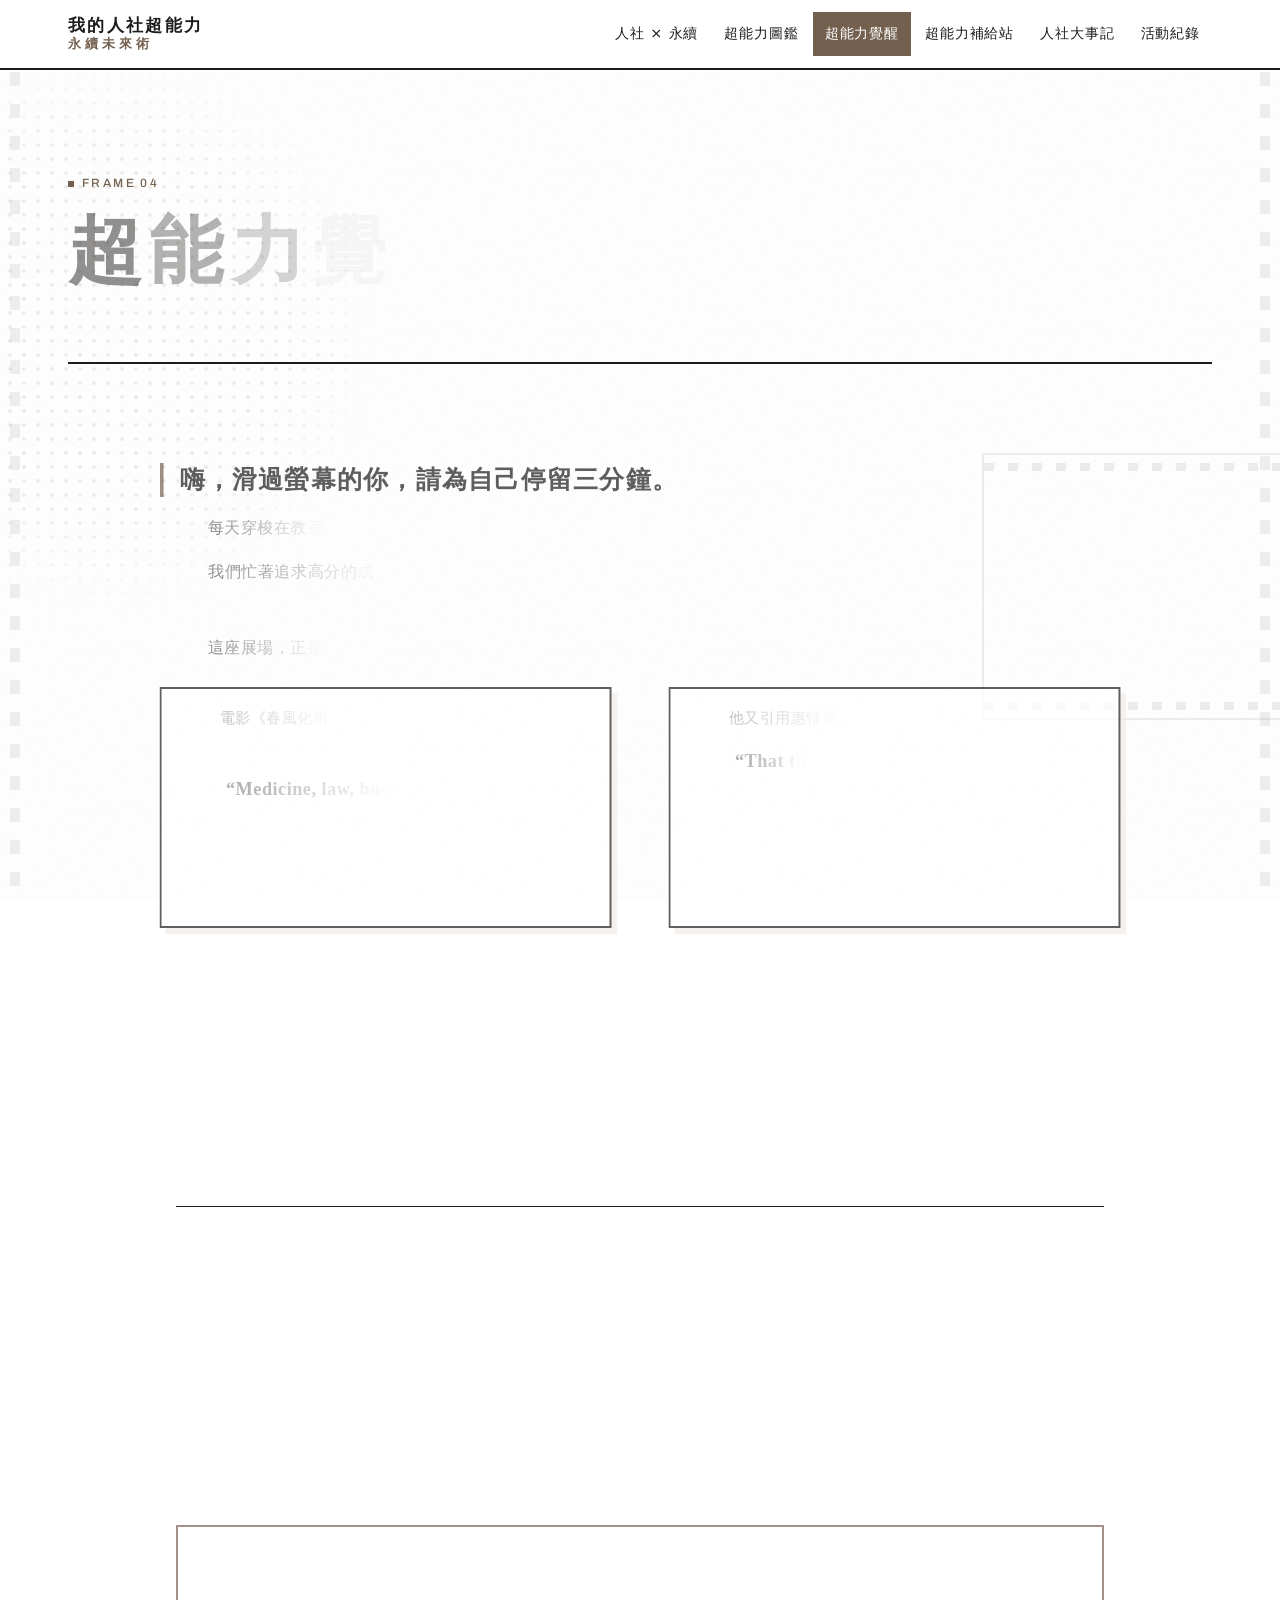
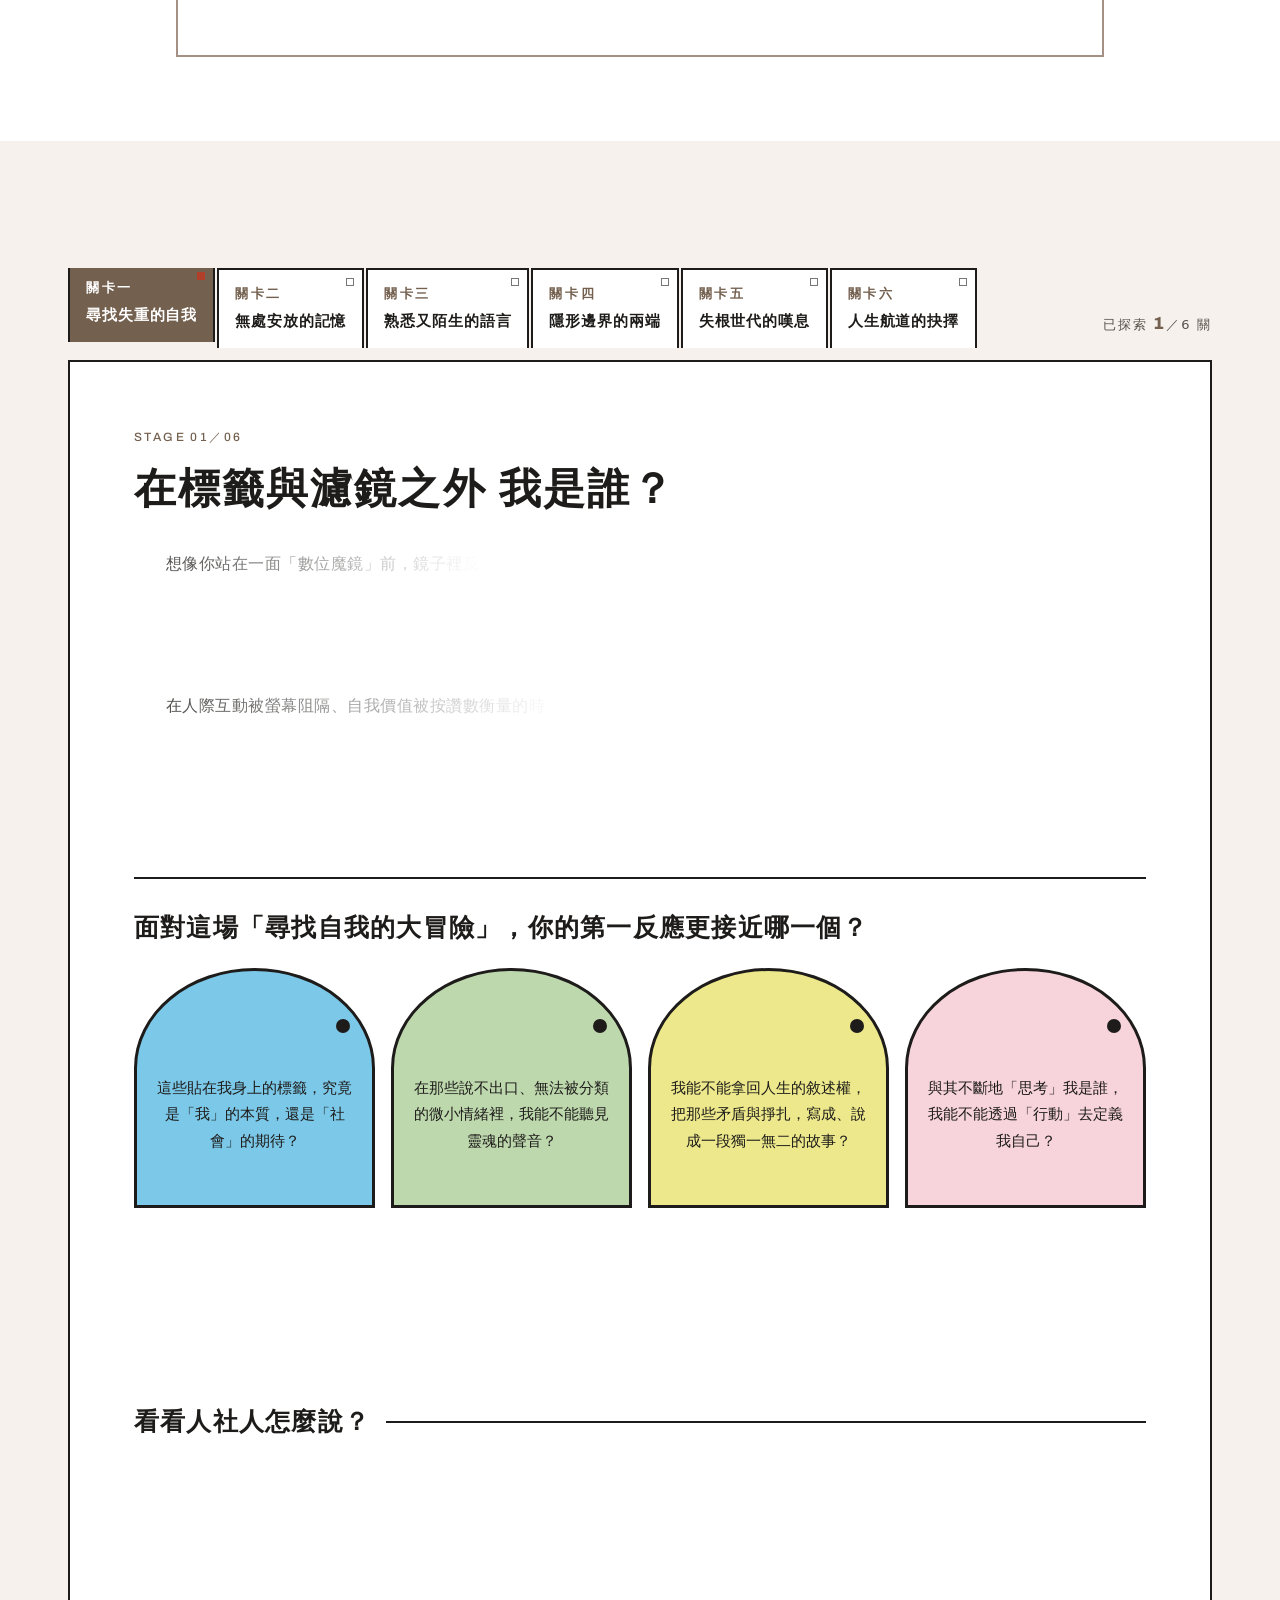
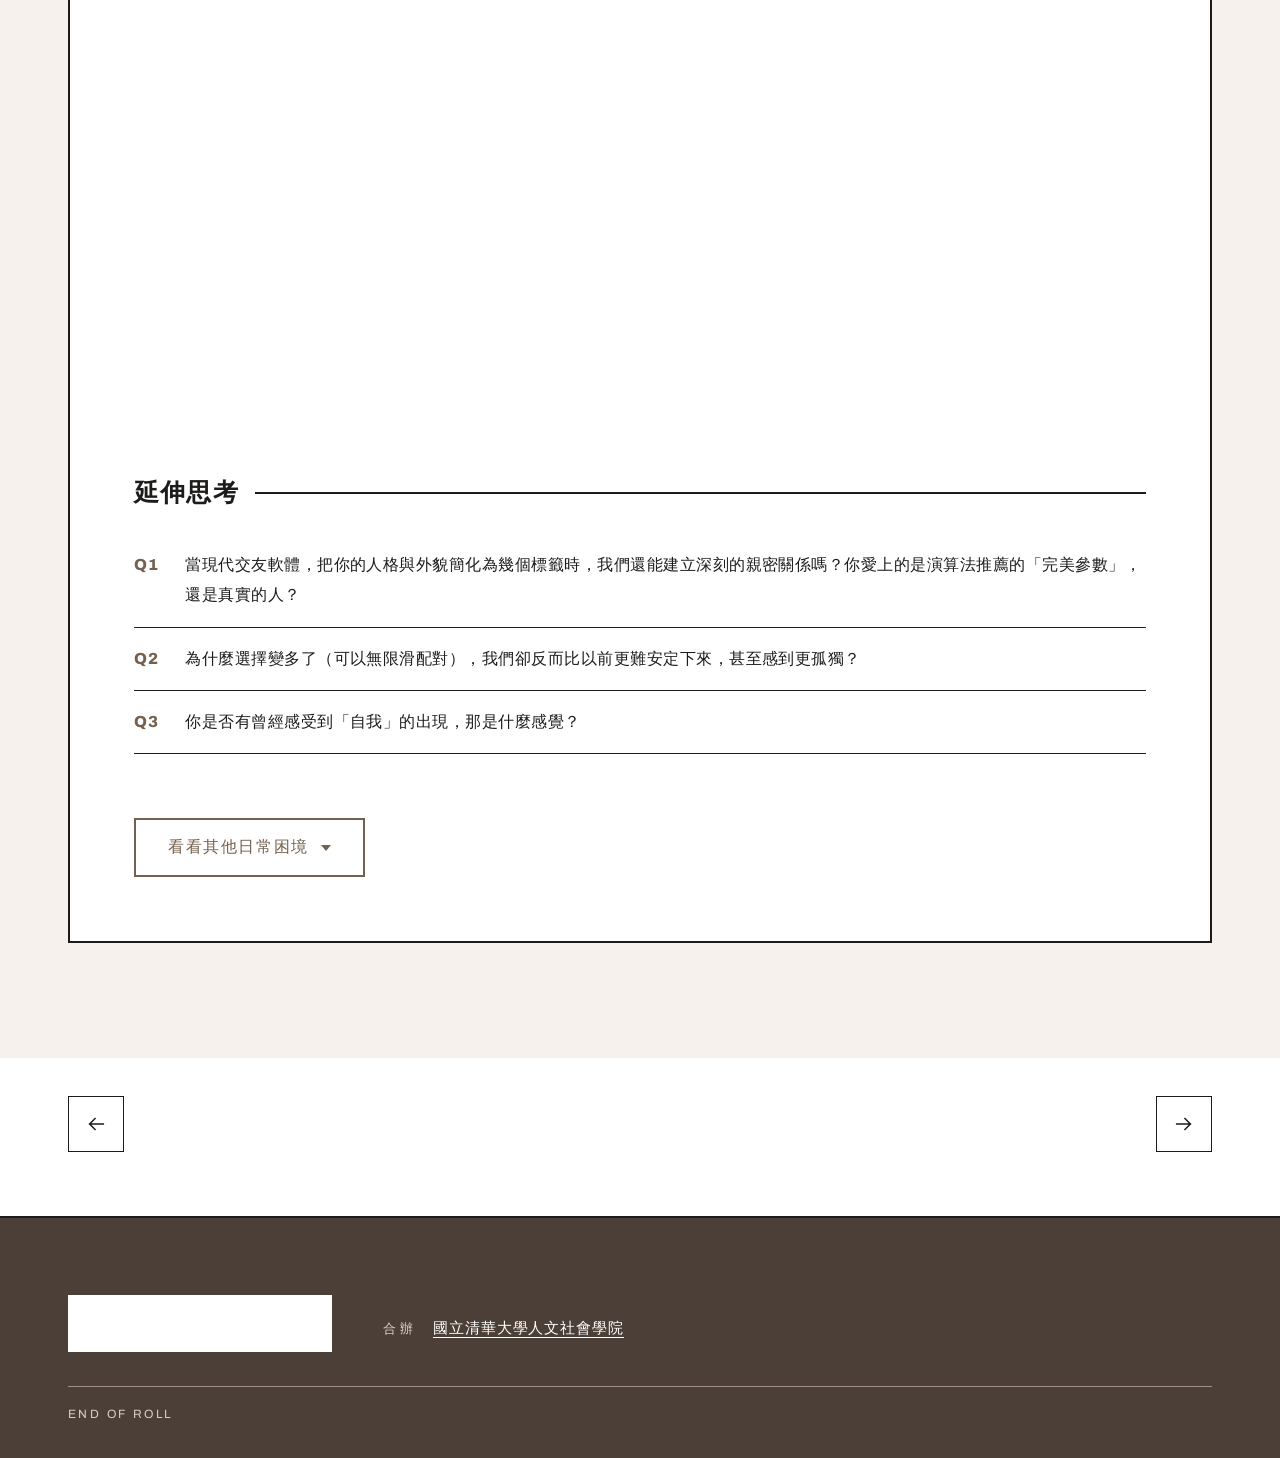
==== commit 9c425d4e: "preview build" ====
--- a/awakening.html
+++ b/awakening.html
@@ -5,7 +5,7 @@
 <meta name="viewport" content="width=device-width, initial-scale=1">
 <title>超能力覺醒｜我的人社超能力：永續未來術</title>
 <meta name="description" content="每天穿梭在教室、實驗室與圖書館之間，你是不是也覺得，生活有時像一條設定好的單行道？">
-<meta name="theme-color" content="#f4efe4">
+<meta name="theme-color" content="#ffffff">
 <meta property="og:type" content="website">
 <meta property="og:locale" content="zh_TW">
 <meta property="og:title" content="超能力覺醒｜我的人社超能力：永續未來術">
@@ -26,7 +26,7 @@
 </head>
 <body class="page-awaken">
 <a class="skip" href="#main">跳到主要內容</a>
-<div class="bg-film" aria-hidden="true"><div class="bg-sprocket"></div><div class="bg-grain"></div></div>
+<div class="bg-film" aria-hidden="true"><div class="bg-sprocket"></div><div class="bg-halftone"></div><div class="bg-frame"></div><div class="bg-grain"></div></div>
 <header class="site-header" data-header>
   <div class="nav-inner">
     <a class="brand" href="index.html" aria-label="我的人社超能力：永續未來術 首頁">
@@ -36,7 +36,7 @@
       <span class="menu-btn-label">選單</span><span class="menu-btn-bars" aria-hidden="true"><i></i><i></i><i></i></span>
     </button>
     <nav class="main-nav" id="main-nav" aria-label="主選單" data-menu>
-      <ul><li><a href="index.html"><em>01</em>展覽前言</a></li><li><a href="sustainability.html"><em>02</em>人社 × 永續</a></li><li><a href="superpowers.html"><em>03</em>超能力圖鑑</a></li><li><a href="awakening.html" aria-current="page"><em>04</em>超能力覺醒</a></li><li><a href="supply.html"><em>05</em>超能力補給站</a></li><li><a href="timeline.html"><em>06</em>人社大事記</a></li><li><a href="events.html"><em>07</em>活動與影音</a></li></ul>
+      <ul><li><a href="sustainability.html">人社 × 永續</a></li><li><a href="superpowers.html">超能力圖鑑</a></li><li><a href="awakening.html" aria-current="page">超能力覺醒</a></li><li><a href="supply.html">超能力補給站</a></li><li><a href="timeline.html">人社大事記</a></li><li><a href="events.html">活動紀錄</a></li></ul>
     </nav>
   </div>
   <div class="read-progress" aria-hidden="true"><span data-progress></span></div>
@@ -49,7 +49,7 @@
 </header>
 
 <section class="section awaken-intro">
-  <div class="wrap"><div class="prose intro-flow"><h2 class="intro-h" data-reveal>嗨，滑過螢幕的你，請為自己停留三分鐘。</h2><p data-reveal>每天穿梭在教室、實驗室與圖書館之間，你是不是也覺得，生活有時像一條設定好的單行道？</p><p data-reveal>我們忙著追求高分的成績、實用的技能、以及一份令人稱羨的未來。然而，當我們擁有了維持生存的「硬實力」後，心底是否偶爾會冒出一個微小的聲音：「然後呢？我的履歷表之外，還剩下什麼？」</p><p data-reveal>這座展場，正是為那個「然後呢」而存在的。</p><p data-reveal>電影《春風化雨》(Dead Poets Society) 中，羅賓威廉斯 (Robin Williams) 飾演的老師說：</p><blockquote class="verse" lang="en" data-reveal><p>“Medicine, law, business, engineering; these are noble pursuits and necessary to sustain life. But poetry, beauty, romance, love; these are what we stay alive for.”</p></blockquote><p data-reveal>他又引用惠特曼 (Walt Whitman) 的詩句：</p><blockquote class="verse" lang="en" data-reveal><p>“That the powerful play goes on, and you may contribute a verse.”</p></blockquote><p data-reveal>然後，他深深地看著學生問道：“What will your verse be? ”</p><p data-reveal>這次的特展，既展現人文社會學院如何培養擁有更好能力的人，也展現在這場名為「當代社會」的powerful play進行過程中，我們所貢獻的verses。</p><h2 class="intro-h" data-reveal>接下來，我們為你準備了一場專屬當代的「議題探索遊戲」。</h2><p data-reveal>這裡沒有枯燥的學術說教，也沒有絕對的標準答案，而你，將面臨幾個真實的生活情境抉擇：</p><ul class="intro-bullets"><li data-reveal>面對長輩捨不得丟的舊物件，你看見的是空間浪費，還是時代的記憶？</li><li data-reveal>走出校園的同溫層，你該如何用自己的專業，與外界環境產生真正的連結？</li><li data-reveal>偏離了「安穩賺錢」的標準航道，你能否看見其他的存在可能性？</li></ul><p data-reveal>無論你來自理工、生科、商管還是人文科系，我們相信，在你的專業訓練之外，一定還藏著某種未被定義的「超能力」——可能是看穿事物本質的透視眼、溫柔接住他人的共鳴耳、轉譯複雜故事的敘事筆，或是勇於實踐的改變手。</p><p data-reveal>暫時放下「必須有用」的焦慮吧。來看看不同的觀點如何碰撞，也邀請佇足的你，在這場思想激盪的旅程中，和我們一起繼續思考：</p><blockquote class="verse" data-reveal><p>“What will your verse be?” 你將為生命寫下什麼樣的詩篇？</p></blockquote></div></div>
+  <div class="wrap"><div class="prose intro-flow"><h2 class="intro-h" data-reveal>嗨，滑過螢幕的你，請為自己停留三分鐘。</h2><p data-reveal>每天穿梭在教室、實驗室與圖書館之間，你是不是也覺得，生活有時像一條設定好的單行道？</p><p data-reveal>我們忙著追求高分的成績、實用的技能、以及一份令人稱羨的未來。然而，當我們擁有了維持生存的「硬實力」後，心底是否偶爾會冒出一個微小的聲音：「然後呢？我的履歷表之外，還剩下什麼？」</p><p data-reveal>這座展場，正是為那個「然後呢」而存在的。</p><div class="verse-pair"><div class="verse-card" data-reveal data-fx="l"><p data-reveal>電影《春風化雨》(Dead Poets Society) 中，羅賓威廉斯 (Robin Williams) 飾演的老師說：</p><blockquote class="verse"><p>“Medicine, law, business, engineering; these are noble pursuits and necessary to sustain life. But poetry, beauty, romance, love; these are what we stay alive for.”</p></blockquote></div><div class="verse-card" data-reveal data-fx="r"><p data-reveal>他又引用惠特曼 (Walt Whitman) 的詩句：</p><blockquote class="verse"><p>“That the powerful play goes on, and you may contribute a verse.”</p></blockquote></div></div><p data-reveal>然後，他深深地看著學生問道：“What will your verse be? ”</p><p class="verse-close" data-reveal>這次的特展，既展現人文社會學院如何培養擁有更好能力的人，也展現在這場名為「當代社會」的powerful play進行過程中，我們所貢獻的verses。</p><h2 class="intro-h" data-reveal>接下來，我們為你準備了一場專屬當代的「議題探索遊戲」。</h2><p data-reveal>這裡沒有枯燥的學術說教，也沒有絕對的標準答案，而你，將面臨幾個真實的生活情境抉擇：</p><ul class="intro-bullets"><li data-reveal>面對長輩捨不得丟的舊物件，你看見的是空間浪費，還是時代的記憶？</li><li data-reveal>走出校園的同溫層，你該如何用自己的專業，與外界環境產生真正的連結？</li><li data-reveal>偏離了「安穩賺錢」的標準航道，你能否看見其他的存在可能性？</li></ul><p data-reveal>無論你來自理工、生科、商管還是人文科系，我們相信，在你的專業訓練之外，一定還藏著某種未被定義的「超能力」——可能是看穿事物本質的透視眼、溫柔接住他人的共鳴耳、轉譯複雜故事的敘事筆，或是勇於實踐的改變手。</p><p data-reveal>暫時放下「必須有用」的焦慮吧。來看看不同的觀點如何碰撞，也邀請你在這場思想激盪的旅程中，和我們一起繼續思考：</p><blockquote class="verse" data-reveal><p lang="en">“What will your verse be?”</p><p>你將為生命寫下什麼樣的詩篇？</p></blockquote></div></div>
 </section>
 <section class="section game section-warm" aria-label="議題探索遊戲" data-game>
   <div class="wrap">
@@ -57,15 +57,16 @@
       <ul class="tabs" role="tablist" aria-label="六道關卡"><li role="presentation"><a role="tab" id="tab-1" href="#stage-1" aria-controls="stage-1" aria-selected="false" data-tab="1"><span class="tab-no">關卡一</span><span class="tab-name">尋找失重的自我</span><span class="tab-seen" aria-hidden="true"></span></a></li><li role="presentation"><a role="tab" id="tab-2" href="#stage-2" aria-controls="stage-2" aria-selected="false" data-tab="2"><span class="tab-no">關卡二</span><span class="tab-name">無處安放的記憶</span><span class="tab-seen" aria-hidden="true"></span></a></li><li role="presentation"><a role="tab" id="tab-3" href="#stage-3" aria-controls="stage-3" aria-selected="false" data-tab="3"><span class="tab-no">關卡三</span><span class="tab-name">熟悉又陌生的語言</span><span class="tab-seen" aria-hidden="true"></span></a></li><li role="presentation"><a role="tab" id="tab-4" href="#stage-4" aria-controls="stage-4" aria-selected="false" data-tab="4"><span class="tab-no">關卡四</span><span class="tab-name">隱形邊界的兩端</span><span class="tab-seen" aria-hidden="true"></span></a></li><li role="presentation"><a role="tab" id="tab-5" href="#stage-5" aria-controls="stage-5" aria-selected="false" data-tab="5"><span class="tab-no">關卡五</span><span class="tab-name">失根世代的嘆息</span><span class="tab-seen" aria-hidden="true"></span></a></li><li role="presentation"><a role="tab" id="tab-6" href="#stage-6" aria-controls="stage-6" aria-selected="false" data-tab="6"><span class="tab-no">關卡六</span><span class="tab-name">人生航道的抉擇</span><span class="tab-seen" aria-hidden="true"></span></a></li></ul>
       <p class="game-progress" aria-live="polite">已探索 <b data-seen-count>0</b>／6 關</p>
     </div>
-    <div class="stages"><section class="stage" id="stage-1" role="tabpanel" aria-labelledby="tab-1" data-stage="1">
+    <div class="stages"><section class="stage" id="stage-1" role="tabpanel" aria-labelledby="tab-1" data-stage="1" data-ui="door">
   <div class="stage-inner">
     <p class="stage-level" aria-hidden="true">STAGE 01／06</p>
     <h2 class="stage-title">在標籤與濾鏡之外 我是誰？</h2>
     <div class="stage-scene prose"><p data-reveal>想像你站在一面「數位魔鏡」前，鏡子裡反映出的不只是你的長相，還有疊加在你身上的無數標籤：「清大學生」、「Ｉ人」、「斜槓青年」、「某人的子女」……。並在螢幕上不斷推播你「可能感興趣」的內容，試圖幫你定義你的品味。</p><p data-reveal>在人際互動被螢幕阻隔、自我價值被按讚數衡量的時代，我們對「自我」的感覺變得忽輕忽重。有時你覺得自己重如泰山，全世界都該看見我，有時又輕如鴻毛，就像是一大海中的一隻小蝦米。如果撕下身上的所有標籤，褪去這一切外在的定義，那個最真實、不知輕重的「自己」，究竟還剩下什麼？</p></div>
     <div class="choice" data-choice>
       <h3 class="choice-q" id="q-1">面對這場「尋找自我的大冒險」，你的第一反應更接近哪一個？</h3>
-      <ul class="opts" aria-labelledby="q-1"><li><button type="button" class="opt" aria-pressed="false" aria-controls="resp-1-1" data-opt="1"><span class="opt-mark" aria-hidden="true">甲</span><span class="opt-text">這些貼在我身上的標籤，究竟是「我」的本質，還是「社會」的期待？</span></button></li><li><button type="button" class="opt" aria-pressed="false" aria-controls="resp-1-2" data-opt="2"><span class="opt-mark" aria-hidden="true">乙</span><span class="opt-text">在那些說不出口、無法被分類的微小情緒裡，我能不能聽見靈魂的聲音？</span></button></li><li><button type="button" class="opt" aria-pressed="false" aria-controls="resp-1-3" data-opt="3"><span class="opt-mark" aria-hidden="true">丙</span><span class="opt-text">我能不能拿回人生的敘述權，把那些矛盾與掙扎，寫成、說成一段獨一無二的故事？</span></button></li><li><button type="button" class="opt" aria-pressed="false" aria-controls="resp-1-4" data-opt="4"><span class="opt-mark" aria-hidden="true">丁</span><span class="opt-text">與其不斷地「思考」我是誰，我能不能透過「行動」去定義我自己？</span></button></li></ul>
-      <div class="resp-box" aria-live="polite"><div class="resp" id="resp-1-1" data-resp="1" hidden><p class="resp-tag" aria-hidden="true">甲</p><p>我想看穿那些隱形的身分框架。我們從小到大被要求扮演的角色、被教育體制賦予的排名，如何塑造了我的自我認知的？如果我能識別出這些標籤背後的權力與結構，我是不是就能從中解脫，不再被「別人眼中的優秀」所綁架，重新看見那個被結構掩蓋的真我？</p></div><div class="resp" id="resp-1-2" data-resp="2" hidden><p class="resp-tag" aria-hidden="true">乙</p><p>我想感知那些標籤無法涵蓋的「模糊地帶」。為什麼在與人互動減少的今天，我們反而更害怕寂寞？我能不能聽見自己內心深處對連結的渴求，或是對現狀的微小抗拒？透過感受自己的孤獨與顫抖，我也能同理他人同樣在數位海洋中掙扎的靈魂，建立起更真實、不需包裝的心靈頻率。</p></div><div class="resp" id="resp-1-3" data-resp="3" hidden><p class="resp-tag" aria-hidden="true">丙</p><p>自我不是一個靜止的數據，而是一個持續演化的敘事。我想記錄下那些「不符合標籤」的時刻——那次愚蠢的失敗、那個莫名的堅持、或是那段無法被 AI 歸納的生命轉折。我認為真正的自我認識，是透過不斷地敘述與詮釋，將破碎的經驗縫合在一起，創造出屬於我的生命意義。</p></div><div class="resp" id="resp-1-4" data-resp="4" hidden><p class="resp-tag" aria-hidden="true">丁</p><p>自我不是找出來的，而是做出來的。我想在真實世界裡進行各種實驗，去接觸不同的人、參與不同的社會議題。在每一次的互動與選擇中，我會發現哪些事讓我熱血沸騰，哪些事讓我絕對無法妥協。我想引導身邊的人走出手機螢幕，在實踐中摸索出屬於自我的重量與方向。</p></div><p class="resp-hint" data-hint>選一個最接近你的想法，可以隨時切換，看看不同的觀點。</p></div>
+      
+      <ul class="opts" aria-labelledby="q-1"><li data-pos="1"><button type="button" class="opt" aria-pressed="false" aria-controls="resp-1-1" data-opt="1" data-tone="eye"><span class="opt-no" aria-hidden="true"></span><span class="opt-text">這些貼在我身上的標籤，究竟是「我」的本質，還是「社會」的期待？</span></button></li><li data-pos="2"><button type="button" class="opt" aria-pressed="false" aria-controls="resp-1-2" data-opt="2" data-tone="ear"><span class="opt-no" aria-hidden="true"></span><span class="opt-text">在那些說不出口、無法被分類的微小情緒裡，我能不能聽見靈魂的聲音？</span></button></li><li data-pos="3"><button type="button" class="opt" aria-pressed="false" aria-controls="resp-1-3" data-opt="3" data-tone="pen"><span class="opt-no" aria-hidden="true"></span><span class="opt-text">我能不能拿回人生的敘述權，把那些矛盾與掙扎，寫成、說成一段獨一無二的故事？</span></button></li><li data-pos="4"><button type="button" class="opt" aria-pressed="false" aria-controls="resp-1-4" data-opt="4" data-tone="hand"><span class="opt-no" aria-hidden="true"></span><span class="opt-text">與其不斷地「思考」我是誰，我能不能透過「行動」去定義我自己？</span></button></li></ul>
+      <div class="resp-box" aria-live="polite"><div class="resp" id="resp-1-1" data-resp="1" hidden><p>我想看穿那些隱形的身分框架。我們從小到大被要求扮演的角色、被教育體制賦予的排名，如何塑造了我的自我認知的？如果我能識別出這些標籤背後的權力與結構，我是不是就能從中解脫，不再被「別人眼中的優秀」所綁架，重新看見那個被結構掩蓋的真我？</p></div><div class="resp" id="resp-1-2" data-resp="2" hidden><p>我想感知那些標籤無法涵蓋的「模糊地帶」。為什麼在與人互動減少的今天，我們反而更害怕寂寞？我能不能聽見自己內心深處對連結的渴求，或是對現狀的微小抗拒？透過感受自己的孤獨與顫抖，我也能同理他人同樣在數位海洋中掙扎的靈魂，建立起更真實、不需包裝的心靈頻率。</p></div><div class="resp" id="resp-1-3" data-resp="3" hidden><p>自我不是一個靜止的數據，而是一個持續演化的敘事。我想記錄下那些「不符合標籤」的時刻——那次愚蠢的失敗、那個莫名的堅持、或是那段無法被 AI 歸納的生命轉折。我認為真正的自我認識，是透過不斷地敘述與詮釋，將破碎的經驗縫合在一起，創造出屬於我的生命意義。</p></div><div class="resp" id="resp-1-4" data-resp="4" hidden><p>自我不是找出來的，而是做出來的。我想在真實世界裡進行各種實驗，去接觸不同的人、參與不同的社會議題。在每一次的互動與選擇中，我會發現哪些事讓我熱血沸騰，哪些事讓我絕對無法妥協。我想引導身邊的人走出手機螢幕，在實踐中摸索出屬於自我的重量與方向。</p></div></div>
     </div>
     <div class="voices-wrap">
       <h3 class="voices-h">看看人社人怎麼說？</h3>
@@ -73,25 +74,26 @@
     </div>
     <div class="think">
       <h3 class="think-h">延伸思考</h3>
-      <ol class="think-list"><li>當現代交友軟體，把你的人格與外貌簡化為幾個標籤時，我們還能建立深刻的親密關係嗎？你愛上的是演算法推薦的「完美參數」，還是真實的人？</li><li>為什麼選擇變多了（可以無限滑配對），我們卻反而比以前更難安定下來，甚至感到更孤獨？</li><li>你是否曾經感受到「自我」的出現，那是什麼感覺？</li></ol>
+      <ol class="think-list"><li>當現代交友軟體，把你的人格與外貌簡化為幾個標籤時，我們還能建立深刻的親密關係嗎？你愛上的是演算法推薦的「完美參數」，還是真實的人？</li><li>為什麼選擇變多了（可以無限滑配對），我們卻反而比以前更難安定下來，甚至感到更孤獨？</li><li>你是否有曾經感受到「自我」的出現，那是什麼感覺？</li></ol>
     </div>
     <div class="stage-actions">
       <details class="others">
         <summary>看看其他日常困境</summary>
         <ul><li><a href="#stage-2" data-goto="2">關卡二‧無處安放的記憶</a></li><li><a href="#stage-3" data-goto="3">關卡三‧熟悉又陌生的語言</a></li><li><a href="#stage-4" data-goto="4">關卡四‧隱形邊界的兩端</a></li><li><a href="#stage-5" data-goto="5">關卡五‧失根世代的嘆息</a></li><li><a href="#stage-6" data-goto="6">關卡六‧人生航道的抉擇</a></li></ul>
       </details>
-      <a class="btn-solid" href="supply.html">前往超能力補給站</a>
-    </div>
-  </div>
-</section><section class="stage" id="stage-2" role="tabpanel" aria-labelledby="tab-2" data-stage="2">
+      <a class="btn-solid" href="supply.html" data-gate-supply>前往超能力補給站</a>
+    </div>
+  </div>
+</section><section class="stage" id="stage-2" role="tabpanel" aria-labelledby="tab-2" data-stage="2" data-ui="card">
   <div class="stage-inner">
     <p class="stage-level" aria-hidden="true">STAGE 02／06</p>
     <h2 class="stage-title">斷捨離的記憶重量——那些捨不得丟的「無用之物」</h2>
     <div class="stage-scene prose"><p data-reveal>家族決定將幾經風霜的老屋翻新，在整理雜物時，你與長輩發生了爭執。角落裡堆著一台早就無法運作的卡式收音機、幾本泛黃且字跡模糊的舊食譜，還有一扇因為生鏽而拆下來的鐵窗花。在現代「斷捨離」與「極簡空間」的邏輯下，它們毫無實用價值、甚至佔據了昂貴的居住坪數；但在長輩眼中，那裡頭卻藏著他們一整代人的青春與家族記憶。</p><p data-reveal>面對這些即將被當成垃圾清運的「私人文化資產」，你突然猶豫了。物質會衰敗，但依附在物質上的情感與記憶該何去何從？當老建築被拆除、舊物件被丟棄，我們是不是也在不知不覺中，切斷了與過去的聯繫？</p></div>
     <div class="choice" data-choice>
       <h3 class="choice-q" id="q-2">面對這場「物件與記憶的去留拉鋸」，你的第一反應更接近哪一個？</h3>
-      <ul class="opts" aria-labelledby="q-2"><li><button type="button" class="opt" aria-pressed="false" aria-controls="resp-2-1" data-opt="1"><span class="opt-mark" aria-hidden="true">甲</span><span class="opt-text">到底是誰在定義什麼東西有「保留價值」？「無用」就該被淘汰嗎？</span></button></li><li><button type="button" class="opt" aria-pressed="false" aria-controls="resp-2-2" data-opt="2"><span class="opt-mark" aria-hidden="true">乙</span><span class="opt-text">這些舊物件背後，究竟藏著長輩什麼樣的思念與說不出口的失落？</span></button></li><li><button type="button" class="opt" aria-pressed="false" aria-controls="resp-2-3" data-opt="3"><span class="opt-mark" aria-hidden="true">丙</span><span class="opt-text">我能不能在物件腐壞或消失之前，用另一種形式，例如拍照，將它的「靈魂」記錄下來？</span></button></li><li><button type="button" class="opt" aria-pressed="false" aria-controls="resp-2-4" data-opt="4"><span class="opt-mark" aria-hidden="true">丁</span><span class="opt-text">與其在「丟與不丟」之間掙扎，我能不能賦予這些老物件全新的現代意義？</span></button></li></ul>
-      <div class="resp-box" aria-live="polite"><div class="resp" id="resp-2-1" data-resp="1" hidden><p class="resp-tag" aria-hidden="true">甲</p><p>現代社會總是用「效率」和「市場價格」來衡量事物的去留，彷彿只有被官方認定的「古蹟」才配稱為文化資產。我能不能看穿這種單一的資本與實用邏輯？去質疑為什麼那些承載庶民生活、家族歷史的微小物件，總是輕易地被視為「垃圾」？或許，堅持保留某些無用之物，正是我們抵抗快速消費文化的一種微觀反叛。</p></div><div class="resp" id="resp-2-2" data-resp="2" hidden><p class="resp-tag" aria-hidden="true">乙</p><p>我感受到長輩緊抓著不放的，其實不是那個壞掉的物品，而是害怕自己的生命經驗被時代遺忘的恐懼。物件是記憶的錨點，丟棄它彷彿就是抹煞了他們曾經存在的證明。我能不能先放下「斷捨離」的理智勸說，靜下心來傾聽他們撫摸舊物時的嘆息，溫柔地接住那份面對時光流逝的無力感？</p></div><div class="resp" id="resp-2-3" data-resp="3" hidden><p class="resp-tag" aria-hidden="true">丙</p><p>實體物件終究會隨時間風化，或因現實的空間限制而必須妥協，但「故事」可以跨越時空流傳。我能不能拿起筆或相機，記錄下老屋拆除前的光影、採訪長輩與這件舊物的故事？我想透過書寫與影像的轉譯，讓這些私人記憶超越物質的限制，成為家族甚至是一整個時代的共同敘事。</p></div><div class="resp" id="resp-2-4" data-resp="4" hidden><p class="resp-tag" aria-hidden="true">丁</p><p>記憶不該只是一灘死水，而該成為推動未來的活水。面對難以保留的實體，我想發起一場「舊物新生」的行動。比如把拆下的舊窗花結合現代設計改造成實用家具，或是將泛黃的家傳食譜變成社團共食的菜單。我希望透過創意，讓文化資產不再只是放在角落積灰塵，而是以另一種姿態重新活在我們的日常之中。</p></div><p class="resp-hint" data-hint>選一個最接近你的想法，可以隨時切換，看看不同的觀點。</p></div>
+      
+      <ul class="opts" aria-labelledby="q-2"><li data-pos="1"><button type="button" class="opt" aria-pressed="false" aria-controls="resp-2-1" data-opt="1" data-tone="eye"><span class="opt-no" aria-hidden="true"></span><span class="opt-text">到底是誰在定義什麼東西有「保留價值」？「無用」就該被淘汰嗎？</span></button><div class="resp" id="resp-2-1" data-resp="1" hidden><p>現代社會總是用「效率」和「市場價格」來衡量事物的去留，彷彿只有被官方認定的「古蹟」才配稱為文化資產。我能不能看穿這種單一的資本與實用邏輯？去質疑為什麼那些承載庶民生活、家族歷史的微小物件，總是輕易地被視為「垃圾」？或許，堅持保留某些無用之物，正是我們抵抗快速消費文化的一種微觀反叛。</p></div></li><li data-pos="2"><button type="button" class="opt" aria-pressed="false" aria-controls="resp-2-2" data-opt="2" data-tone="ear"><span class="opt-no" aria-hidden="true"></span><span class="opt-text">這些舊物件背後，究竟藏著長輩什麼樣的思念與說不出口的失落？</span></button><div class="resp" id="resp-2-2" data-resp="2" hidden><p>我感受到長輩緊抓著不放的，其實不是那個壞掉的物品，而是害怕自己的生命經驗被時代遺忘的恐懼。物件是記憶的錨點，丟棄它彷彿就是抹煞了他們曾經存在的證明。我能不能先放下「斷捨離」的理智勸說，靜下心來傾聽他們撫摸舊物時的嘆息，溫柔地接住那份面對時光流逝的無力感？</p></div></li><li data-pos="3"><button type="button" class="opt" aria-pressed="false" aria-controls="resp-2-3" data-opt="3" data-tone="pen"><span class="opt-no" aria-hidden="true"></span><span class="opt-text">我能不能在物件腐壞或消失之前，用另一種形式，例如拍照，將它的「靈魂」記錄下來？</span></button><div class="resp" id="resp-2-3" data-resp="3" hidden><p>實體物件終究會隨時間風化，或因現實的空間限制而必須妥協，但「故事」可以跨越時空流傳。我能不能拿起筆或相機，記錄下老屋拆除前的光影、採訪長輩與這件舊物的故事？我想透過書寫與影像的轉譯，讓這些私人記憶超越物質的限制，成為家族甚至是一整個時代的共同敘事。</p></div></li><li data-pos="4"><button type="button" class="opt" aria-pressed="false" aria-controls="resp-2-4" data-opt="4" data-tone="hand"><span class="opt-no" aria-hidden="true"></span><span class="opt-text">與其在「丟與不丟」之間掙扎，我能不能賦予這些老物件全新的現代意義？</span></button><div class="resp" id="resp-2-4" data-resp="4" hidden><p>記憶不該只是一灘死水，而該成為推動未來的活水。面對難以保留的實體，我想發起一場「舊物新生」的行動。比如把拆下的舊窗花結合現代設計改造成實用家具，或是將泛黃的家傳食譜變成社團共食的菜單。我希望透過創意，讓文化資產不再只是放在角落積灰塵，而是以另一種姿態重新活在我們的日常之中。</p></div></li></ul>
+      <div class="resp-box" aria-live="polite"></div>
     </div>
     <div class="voices-wrap">
       <h3 class="voices-h">看看人社人怎麼說？</h3>
@@ -106,18 +108,19 @@
         <summary>看看其他日常困境</summary>
         <ul><li><a href="#stage-1" data-goto="1">關卡一‧尋找失重的自我</a></li><li><a href="#stage-3" data-goto="3">關卡三‧熟悉又陌生的語言</a></li><li><a href="#stage-4" data-goto="4">關卡四‧隱形邊界的兩端</a></li><li><a href="#stage-5" data-goto="5">關卡五‧失根世代的嘆息</a></li><li><a href="#stage-6" data-goto="6">關卡六‧人生航道的抉擇</a></li></ul>
       </details>
-      <a class="btn-solid" href="supply.html">前往超能力補給站</a>
-    </div>
-  </div>
-</section><section class="stage" id="stage-3" role="tabpanel" aria-labelledby="tab-3" data-stage="3">
+      <a class="btn-solid" href="supply.html" data-gate-supply>前往超能力補給站</a>
+    </div>
+  </div>
+</section><section class="stage" id="stage-3" role="tabpanel" aria-labelledby="tab-3" data-stage="3" data-ui="bubble">
   <div class="stage-inner">
     <p class="stage-level" aria-hidden="true">STAGE 03／06</p>
     <h2 class="stage-title">當「專業」變成了「隔閡」—— 為什麼我們明明說著同一種語言，卻聽不懂彼此？</h2>
     <div class="stage-scene prose"><p data-reveal>過年回家，親戚長輩熱情地問你：「你在清大讀那個XX系，以後是會做什麼的呀？」你腦中閃過一大串專業術語、微積分或是複雜的編碼邏輯，最後你只是尷尬地笑笑，低頭夾菜說：「這很難解釋啦，就隨便找個工作吧哈哈……。」</p><p data-reveal>這種場景是否似曾相識？不只是對長輩，當理工科系遇上人文科系，或是當工程師遇上一般民眾，我們經常懶得解釋，覺得「術業有專攻」。但是否想過，當我們拒絕解釋專業時，似乎也同時關上了與外界連結的大門？如果連最有知識的大學生、研究生、學者都無法說清自己在做什麼，那知識的價值該如何傳遞？</p></div>
     <div class="choice" data-choice>
       <h3 class="choice-q" id="q-3">面對「雞同鴨講」的困境，你認為問題的關鍵在哪裡？</h3>
-      <ul class="opts" aria-labelledby="q-3"><li><button type="button" class="opt" aria-pressed="false" aria-controls="resp-3-1" data-opt="1"><span class="opt-mark" aria-hidden="true">甲</span><span class="opt-text">我說「你不懂」的時候，是真的太難，還是我懶得整理思緒？</span></button></li><li><button type="button" class="opt" aria-pressed="false" aria-controls="resp-3-2" data-opt="2"><span class="opt-mark" aria-hidden="true">乙</span><span class="opt-text">我能不能先放下專業的優越感，去感受對方的困惑，並找到一個讓彼此都能放鬆交流的頻率？</span></button></li><li><button type="button" class="opt" aria-pressed="false" aria-controls="resp-3-3" data-opt="3"><span class="opt-mark" aria-hidden="true">丙</span><span class="opt-text">我能不能找到一個精采的比喻，把枯燥的公式或邏輯轉譯成鄰居、阿嬤都能聽懂的白話文？</span></button></li><li><button type="button" class="opt" aria-pressed="false" aria-controls="resp-3-4" data-opt="4"><span class="opt-mark" aria-hidden="true">丁</span><span class="opt-text">我希望能發起一種「跨領域對話」的練習，我想證明，擁有專業的人，更有責任讓社會理解我們的價值。</span></button></li></ul>
-      <div class="resp-box" aria-live="polite"><div class="resp" id="resp-3-1" data-resp="1" hidden><p class="resp-tag" aria-hidden="true">甲</p><p>專業術語有時候是一種「防護牆」。我們習慣用艱澀的詞彙來定義自己的地位，卻忽略了這是在製造不必要的門檻。我能不能看透這種「知識不對等」帶來的社會隔閡？</p></div><div class="resp" id="resp-3-2" data-resp="2" hidden><p class="resp-tag" aria-hidden="true">乙</p><p>溝通不只是換個詞，而是想要被聽見。當我停止解釋時，對方感受到的可能不只是「不懂」，而是「被排擠在外」的疏離感。</p></div><div class="resp" id="resp-3-3" data-resp="3" hidden><p class="resp-tag" aria-hidden="true">丙</p><p>再難的科學，都能講成一個好故事。翻譯專業的能力，其實跟寫程式一樣重要。我想嘗試成為那個「翻譯者」，把高深的學問轉化成有溫度的日常。</p></div><div class="resp" id="resp-3-4" data-resp="4" hidden><p class="resp-tag" aria-hidden="true">丁</p><p>打破學科的高牆，社會才能共同前進。如果專家只跟專家說話，社會的問題就永遠無法解決，訓練自己和同儕主動與不同背景的人溝通是必須具備的能力。</p></div><p class="resp-hint" data-hint>選一個最接近你的想法，可以隨時切換，看看不同的觀點。</p></div>
+      <p class="ui-hint">點點看不同選項，翻出你最深層的內心獨白！</p>
+      <ul class="opts" aria-labelledby="q-3"><li data-pos="1"><button type="button" class="opt" aria-pressed="false" aria-controls="resp-3-1" data-opt="1" data-tone="eye"><span class="opt-no" aria-hidden="true"></span><span class="opt-text">我說「你不懂」的時候，是真的太難，還是我懶得整理思緒？</span></button></li><li data-pos="2"><button type="button" class="opt" aria-pressed="false" aria-controls="resp-3-2" data-opt="2" data-tone="ear"><span class="opt-no" aria-hidden="true"></span><span class="opt-text">我能不能先放下專業的優越感，去感受對方的困惑，並找到一個讓彼此都能放鬆交流的頻率？</span></button></li><li data-pos="3"><button type="button" class="opt" aria-pressed="false" aria-controls="resp-3-3" data-opt="3" data-tone="pen"><span class="opt-no" aria-hidden="true"></span><span class="opt-text">我能不能找到一個精采的比喻，把枯燥的公式或邏輯轉譯成鄰居、阿嬤都能聽懂的白話文？</span></button></li><li data-pos="4"><button type="button" class="opt" aria-pressed="false" aria-controls="resp-3-4" data-opt="4" data-tone="hand"><span class="opt-no" aria-hidden="true"></span><span class="opt-text">我希望能發起一種「跨領域對話」的練習，我想證明，擁有專業的人，更有責任讓社會理解我們的價值。</span></button></li></ul>
+      <div class="resp-box" aria-live="polite"><div class="resp" id="resp-3-1" data-resp="1" hidden><p>專業術語有時候是一種「防護牆」。我們習慣用艱澀的詞彙來定義自己的地位，卻忽略了這是在製造不必要的門檻。我能不能看透這種「知識不對等」帶來的社會隔閡？</p></div><div class="resp" id="resp-3-2" data-resp="2" hidden><p>溝通不只是換個詞，而是想要被聽見。當我停止解釋時，對方感受到的可能不只是「不懂」，而是「被排擠在外」的疏離感。</p></div><div class="resp" id="resp-3-3" data-resp="3" hidden><p>再難的科學，都能講成一個好故事。翻譯專業的能力，其實跟寫程式一樣重要。我想嘗試成為那個「翻譯者」，把高深的學問轉化成有溫度的日常。</p></div><div class="resp" id="resp-3-4" data-resp="4" hidden><p>打破學科的高牆，社會才能共同前進。如果專家只跟專家說話，社會的問題就永遠無法解決，訓練自己和同儕主動與不同背景的人溝通是必須具備的能力。</p></div></div>
     </div>
     <div class="voices-wrap">
       <h3 class="voices-h">看看人社人怎麼說？</h3>
@@ -132,18 +135,19 @@
         <summary>看看其他日常困境</summary>
         <ul><li><a href="#stage-1" data-goto="1">關卡一‧尋找失重的自我</a></li><li><a href="#stage-2" data-goto="2">關卡二‧無處安放的記憶</a></li><li><a href="#stage-4" data-goto="4">關卡四‧隱形邊界的兩端</a></li><li><a href="#stage-5" data-goto="5">關卡五‧失根世代的嘆息</a></li><li><a href="#stage-6" data-goto="6">關卡六‧人生航道的抉擇</a></li></ul>
       </details>
-      <a class="btn-solid" href="supply.html">前往超能力補給站</a>
-    </div>
-  </div>
-</section><section class="stage" id="stage-4" role="tabpanel" aria-labelledby="tab-4" data-stage="4">
+      <a class="btn-solid" href="supply.html" data-gate-supply>前往超能力補給站</a>
+    </div>
+  </div>
+</section><section class="stage" id="stage-4" role="tabpanel" aria-labelledby="tab-4" data-stage="4" data-ui="map">
   <div class="stage-inner">
     <p class="stage-level" aria-hidden="true">STAGE 04／06</p>
     <h2 class="stage-title">打破同溫層的隱形邊界——「見域」如何牽起校園、科技與在地的跨域連結？</h2>
     <div class="stage-scene prose"><p data-reveal>你在新竹念書或工作了幾年，生活軌跡幾乎只在「宿舍、校園、巨城」之間點對點移動。身邊的朋友大多念著相似的科系、做著類似的工作，你們常開玩笑說新竹是個只有工程師、沒有靈魂的「文化沙漠」。</p><p data-reveal>直到某個週末，你無意間遇見了由清大學生創立的「見域」團隊。他們正拿著自己發行的《貢丸湯》雜誌，帶著一群竹科工程師與外地大學生，穿梭在百年老街中，聽著東門市場老攤商講述建城歷史。你突然意識到：新竹從來不是沙漠，而是我們把自己關在了名為「專業」與「同溫層」的象牙塔裡。當理工腦遇上文史魂，當外地青年遇上在地老店，我們該如何打破這道隱形的邊界，展開跨領域的對話，重新建立起真實的社會連結？</p></div>
     <div class="choice" data-choice>
       <h3 class="choice-q" id="q-4">面對這場「打破同溫層的社會連結大冒險」，你的第一反應更接近哪一個？</h3>
-      <ul class="opts" aria-labelledby="q-4"><li><button type="button" class="opt" aria-pressed="false" aria-controls="resp-4-1" data-opt="1"><span class="opt-mark" aria-hidden="true">甲</span><span class="opt-text">「專業分工」與「校園高牆」，是如何切斷了我們與真實社會的連結？</span></button></li><li><button type="button" class="opt" aria-pressed="false" aria-controls="resp-4-2" data-opt="2"><span class="opt-mark" aria-hidden="true">乙</span><span class="opt-text">在不同背景與專業的語言差異下，我們能否聽見彼此共通的情感與期盼？</span></button></li><li><button type="button" class="opt" aria-pressed="false" aria-controls="resp-4-3" data-opt="3"><span class="opt-mark" aria-hidden="true">丙</span><span class="opt-text">我能不能成為一名「跨域轉譯者」，用對方聽得懂的語言說在地的故事？</span></button></li><li><button type="button" class="opt" aria-pressed="false" aria-controls="resp-4-4" data-opt="4"><span class="opt-mark" aria-hidden="true">丁</span><span class="opt-text">我能不能打造一個跨界合作的實體平台，讓社會連結在這裡真實地發生？</span></button></li></ul>
-      <div class="resp-box" aria-live="polite"><div class="resp" id="resp-4-1" data-resp="1" hidden><p class="resp-tag" aria-hidden="true">甲</p><p>我想看穿「同溫層」背後的結構問題。為什麼擁有頂尖學術資源的大學城，與擁有龐大資本的科技園區，卻和在地的舊城生活圈形成了幾近斷裂的平行時空？我能不能意識到，現代社會極度強調的「專業分工」，其實無形中剝奪了我們去理解其他領域、關心在地社會的能力？</p></div><div class="resp" id="resp-4-2" data-resp="2" hidden><p class="resp-tag" aria-hidden="true">乙</p><p>跨越領域，首先要跨越偏見。當面對滿口技術術語的工程師，或是堅持傳統做法的市場老攤商時，我能不能放下自己專業上的「知識傲慢」？我想同理不同群體在這個城市裡的生活處境，找出外地人對歸屬感的渴望，與在地人對文化消逝的焦慮之間，那份可以產生共振的對話基礎。</p></div><div class="resp" id="resp-4-3" data-resp="3" hidden><p class="resp-tag" aria-hidden="true">丙</p><p>最難的不是發現問題，而是讓不同領域的人都能理解問題。我想像「見域」團隊一樣，將生硬的社會學與歷史考究，轉譯成具有設計感的視覺、年輕人覺得「酷」的企劃，甚至是工程師感興趣的數據圖表。我認為跨域對話的核心，在於掌握不同受眾的敘事頻率，讓好故事成為串聯社會的橋樑。</p></div><div class="resp" id="resp-4-4" data-resp="4" hidden><p class="resp-tag" aria-hidden="true">丁</p><p>對話不能只停留在紙本或網路上。我想發起具體的社會創新行動，將擁有不同專業的人拉進同一個場域。無論是推動老屋再造的共同工作空間，還是策劃一場結合科技藝術與傳統工藝的市集，我希望建立起能讓「大學、產業、地方」互惠共生的商業與社群模式，用行動把斷裂的社會重新縫合。</p></div><p class="resp-hint" data-hint>選一個最接近你的想法，可以隨時切換，看看不同的觀點。</p></div>
+      <p class="ui-hint">點選地圖上的編號，閱讀該選項與回應。</p>
+      <div class="ui-board ui-board-map"><svg class="map-art" viewBox="0 0 800 400" aria-hidden="true" focusable="false"><rect width="800" height="400" fill="#f6f1ed"/><path d="M0 300 C180 250 300 340 520 280 S760 230 800 250" fill="none" stroke="#d9cdc5" stroke-width="22"/><path d="M120 0 C160 120 280 160 330 400" fill="none" stroke="#d9cdc5" stroke-width="16"/><path d="M560 0 C520 110 600 220 650 400" fill="none" stroke="#d9cdc5" stroke-width="12"/><circle cx="400" cy="200" r="62" fill="#fff" stroke="#74604f" stroke-width="3"/><circle cx="400" cy="200" r="42" fill="none" stroke="#a49084" stroke-width="2" stroke-dasharray="4 6"/><text x="400" y="207" text-anchor="middle" font-size="22" font-weight="700" fill="#4b3f38">清大</text><g stroke="#a49084" stroke-width="2" stroke-dasharray="3 6" fill="none"><line x1="360" y1="170" x2="150" y2="105"/><line x1="440" y1="170" x2="650" y2="90"/><line x1="360" y1="235" x2="210" y2="300"/><line x1="440" y1="235" x2="600" y2="285"/></g></svg><ul class="opts" aria-labelledby="q-4"><li data-pos="1"><button type="button" class="opt" aria-pressed="false" aria-controls="resp-4-1" data-opt="1" data-tone="eye" aria-label="地點 1：「專業分工」與「校園高牆」，是如何切斷了我們與真實社會的連結？"><span class="opt-no" aria-hidden="true">1</span><span class="opt-text">「專業分工」與「校園高牆」，是如何切斷了我們與真實社會的連結？</span></button></li><li data-pos="2"><button type="button" class="opt" aria-pressed="false" aria-controls="resp-4-2" data-opt="2" data-tone="ear" aria-label="地點 2：在不同背景與專業的語言差異下，我們能否聽見彼此共通的情感與期盼？"><span class="opt-no" aria-hidden="true">2</span><span class="opt-text">在不同背景與專業的語言差異下，我們能否聽見彼此共通的情感與期盼？</span></button></li><li data-pos="3"><button type="button" class="opt" aria-pressed="false" aria-controls="resp-4-3" data-opt="3" data-tone="pen" aria-label="地點 3：我能不能成為一名「跨域轉譯者」，用對方聽得懂的語言說在地的故事？"><span class="opt-no" aria-hidden="true">3</span><span class="opt-text">我能不能成為一名「跨域轉譯者」，用對方聽得懂的語言說在地的故事？</span></button></li><li data-pos="4"><button type="button" class="opt" aria-pressed="false" aria-controls="resp-4-4" data-opt="4" data-tone="hand" aria-label="地點 4：我能不能打造一個跨界合作的實體平台，讓社會連結在這裡真實地發生？"><span class="opt-no" aria-hidden="true">4</span><span class="opt-text">我能不能打造一個跨界合作的實體平台，讓社會連結在這裡真實地發生？</span></button></li></ul></div>
+      <div class="resp-box" aria-live="polite"><div class="resp" id="resp-4-1" data-resp="1" hidden><p>我想看穿「同溫層」背後的結構問題。為什麼擁有頂尖學術資源的大學城，與擁有龐大資本的科技園區，卻和在地的舊城生活圈形成了幾近斷裂的平行時空？我能不能意識到，現代社會極度強調的「專業分工」，其實無形中剝奪了我們去理解其他領域、關心在地社會的能力？</p></div><div class="resp" id="resp-4-2" data-resp="2" hidden><p>跨越領域，首先要跨越偏見。當面對滿口技術術語的工程師，或是堅持傳統做法的市場老攤商時，我能不能放下自己專業上的「知識傲慢」？我想同理不同群體在這個城市裡的生活處境，找出外地人對歸屬感的渴望，與在地人對文化消逝的焦慮之間，那份可以產生共振的對話基礎。</p></div><div class="resp" id="resp-4-3" data-resp="3" hidden><p>最難的不是發現問題，而是讓不同領域的人都能理解問題。我想像「見域」團隊一樣，將生硬的社會學與歷史考究，轉譯成具有設計感的視覺、年輕人覺得「酷」的企劃，甚至是工程師感興趣的數據圖表。我認為跨域對話的核心，在於掌握不同受眾的敘事頻率，讓好故事成為串聯社會的橋樑。</p></div><div class="resp" id="resp-4-4" data-resp="4" hidden><p>對話不能只停留在紙本或網路上。我想發起具體的社會創新行動，將擁有不同專業的人拉進同一個場域。無論是推動老屋再造的共同工作空間，還是策劃一場結合科技藝術與傳統工藝的市集，我希望建立起能讓「大學、產業、地方」互惠共生的商業與社群模式，用行動把斷裂的社會重新縫合。</p></div></div>
     </div>
     <div class="voices-wrap">
       <h3 class="voices-h">看看人社人怎麼說？</h3>
@@ -158,18 +162,19 @@
         <summary>看看其他日常困境</summary>
         <ul><li><a href="#stage-1" data-goto="1">關卡一‧尋找失重的自我</a></li><li><a href="#stage-2" data-goto="2">關卡二‧無處安放的記憶</a></li><li><a href="#stage-3" data-goto="3">關卡三‧熟悉又陌生的語言</a></li><li><a href="#stage-5" data-goto="5">關卡五‧失根世代的嘆息</a></li><li><a href="#stage-6" data-goto="6">關卡六‧人生航道的抉擇</a></li></ul>
       </details>
-      <a class="btn-solid" href="supply.html">前往超能力補給站</a>
-    </div>
-  </div>
-</section><section class="stage" id="stage-5" role="tabpanel" aria-labelledby="tab-5" data-stage="5">
+      <a class="btn-solid" href="supply.html" data-gate-supply>前往超能力補給站</a>
+    </div>
+  </div>
+</section><section class="stage" id="stage-5" role="tabpanel" aria-labelledby="tab-5" data-stage="5" data-ui="puzzle">
   <div class="stage-inner">
     <p class="stage-level" aria-hidden="true">STAGE 05／06</p>
     <h2 class="stage-title">無殼的青春——當「家屋」成為最昂貴的奢侈品</h2>
     <div class="stage-scene prose"><p data-reveal>你即將畢業，或者剛踏入職場幾年。看著租屋網上那些隔間奇葩、租金卻佔掉薪水三分之一的房間，你感到一陣窒息。打開新聞，長輩們或許會說「我們以前也是苦過來才買房的」，但你心裡清楚，現在的房價收入比早已不是單憑「努力工作」就能跨越的鴻溝。</p><p data-reveal>當「居住」從一項基本人權，變成一場資本炒作的金融遊戲，我們這代被稱為「租屋世代」的青年，面臨的不僅是物質空間的壓縮，更是對未來想像的限縮。在這場跨世代的資源掠奪中，我們除了在各個狹小的房間之間不斷流浪，還能如何奪回對「家」與「生活尊嚴」的定義權？</p></div>
     <div class="choice" data-choice>
       <h3 class="choice-q" id="q-5">面對這場「青年居住正義的集體困境」，你的第一直覺更接近哪一個？</h3>
-      <ul class="opts" aria-labelledby="q-5"><li><button type="button" class="opt" aria-pressed="false" aria-controls="resp-5-1" data-opt="1"><span class="opt-mark" aria-hidden="true">甲</span><span class="opt-text">為什麼土地與房屋會變成金融炒作的工具？這是個人的不努力，還是結構的剝削？</span></button></li><li><button type="button" class="opt" aria-pressed="false" aria-controls="resp-5-2" data-opt="2"><span class="opt-mark" aria-hidden="true">乙</span><span class="opt-text">在不斷搬家、面對房東隨時漲租的恐懼中，年輕人的歸屬感該如何安放？</span></button></li><li><button type="button" class="opt" aria-pressed="false" aria-controls="resp-5-3" data-opt="3"><span class="opt-mark" aria-hidden="true">丙</span><span class="opt-text">我能不能撕下社會對年輕人「躺平」的負面標籤，寫下我們這代人真實的生存拼搏？</span></button></li><li><button type="button" class="opt" aria-pressed="false" aria-controls="resp-5-4" data-opt="4"><span class="opt-mark" aria-hidden="true">丁</span><span class="opt-text">與其被動等待房價下跌，我們能不能主動推動不一樣的居住想像與制度改革？</span></button></li></ul>
-      <div class="resp-box" aria-live="polite"><div class="resp" id="resp-5-1" data-resp="1" hidden><p class="resp-tag" aria-hidden="true">甲</p><p>「買不起房是因為現在年輕人愛花錢」這種說法，掩蓋了什麼樣的跨世代資源不對等？我能不能看穿，高房價不僅是單純的市場供需問題，更是資本主義下，利用土地金融化來剝削青年勞動力、擴大階級複製的結構性暴力？我想拆解這套讓多數人淪為「房貸奴隸」或「終身租客」的遊戲規則。</p></div><div class="resp" id="resp-5-2" data-resp="2" hidden><p class="resp-tag" aria-hidden="true">乙</p><p>「沒有自己的房子」是如何悄悄剝奪了我們規劃未來（如結婚、生育、追夢）的勇氣？我能不能同理那份在繁華城市中打拼，卻始終覺得自己只是個「過客」的深深孤獨？我想聽見那些在狹小租屋處裡，因為空間擠壓而導致心理健康受損、對未來感到茫然的無聲嘆息。</p></div><div class="resp" id="resp-5-3" data-resp="3" hidden><p class="resp-tag" aria-hidden="true">丙</p><p>居住的價值與人生的成功，不該只由房產狀上的名字來決定。我想用文字與影像，記錄下這群「無殼蝸牛」真實的樣貌：即使租來的空間再小、即使知道這只是一個暫時的殼，依然努力佈置、用力生活的故事。我想重新書寫「家」的定義，證明尊嚴不來自於產權，而來自於我們如何生活。</p></div><div class="resp" id="resp-5-4" data-resp="4" hidden><p class="resp-tag" aria-hidden="true">丁</p><p>面對失控的市場，我們不能只有抱怨。我想發起具體的社會實踐，例如倡議更完善的社會住宅政策、組織「租客聯盟」爭取對等的租賃權利，或是實驗「合作住宅（Co-housing）」等新型態的共居模式。我想引導大眾一起行動，讓「住得有尊嚴」成為一項可以被實質保障的基本人權。</p></div><p class="resp-hint" data-hint>選一個最接近你的想法，可以隨時切換，看看不同的觀點。</p></div>
+      <p class="ui-hint">點選拼圖，閱讀該選項與回應。</p>
+      <ul class="opts" aria-labelledby="q-5"><li data-pos="1"><button type="button" class="opt" aria-pressed="false" aria-controls="resp-5-1" data-opt="1" data-tone="eye"><span class="opt-no" aria-hidden="true"></span><span class="opt-text">為什麼土地與房屋會變成金融炒作的工具？這是個人的不努力，還是結構的剝削？</span></button></li><li data-pos="2"><button type="button" class="opt" aria-pressed="false" aria-controls="resp-5-2" data-opt="2" data-tone="ear"><span class="opt-no" aria-hidden="true"></span><span class="opt-text">在不斷搬家、面對房東隨時漲租的恐懼中，年輕人的歸屬感該如何安放？</span></button></li><li data-pos="3"><button type="button" class="opt" aria-pressed="false" aria-controls="resp-5-3" data-opt="3" data-tone="pen"><span class="opt-no" aria-hidden="true"></span><span class="opt-text">我能不能撕下社會對年輕人「躺平」的負面標籤，寫下我們這代人真實的生存拼搏？</span></button></li><li data-pos="4"><button type="button" class="opt" aria-pressed="false" aria-controls="resp-5-4" data-opt="4" data-tone="hand"><span class="opt-no" aria-hidden="true"></span><span class="opt-text">與其被動等待房價下跌，我們能不能主動推動不一樣的居住想像與制度改革？</span></button></li></ul>
+      <div class="resp-box" aria-live="polite"><div class="resp" id="resp-5-1" data-resp="1" hidden><p>「買不起房是因為現在年輕人愛花錢」這種說法，掩蓋了什麼樣的跨世代資源不對等？我能不能看穿，高房價不僅是單純的市場供需問題，更是資本主義下，利用土地金融化來剝削青年勞動力、擴大階級複製的結構性暴力？我想拆解這套讓多數人淪為「房貸奴隸」或「終身租客」的遊戲規則。</p></div><div class="resp" id="resp-5-2" data-resp="2" hidden><p>「沒有自己的房子」是如何悄悄剝奪了我們規劃未來（如結婚、生育、追夢）的勇氣？我能不能同理那份在繁華城市中打拼，卻始終覺得自己只是個「過客」的深深孤獨？我想聽見那些在狹小租屋處裡，因為空間擠壓而導致心理健康受損、對未來感到茫然的無聲嘆息。</p></div><div class="resp" id="resp-5-3" data-resp="3" hidden><p>居住的價值與人生的成功，不該只由房產狀上的名字來決定。我想用文字與影像，記錄下這群「無殼蝸牛」真實的樣貌：即使租來的空間再小、即使知道這只是一個暫時的殼，依然努力佈置、用力生活的故事。我想重新書寫「家」的定義，證明尊嚴不來自於產權，而來自於我們如何生活。</p></div><div class="resp" id="resp-5-4" data-resp="4" hidden><p>面對失控的市場，我們不能只有抱怨。我想發起具體的社會實踐，例如倡議更完善的社會住宅政策、組織「租客聯盟」爭取對等的租賃權利，或是實驗「合作住宅（Co-housing）」等新型態的共居模式。我想引導大眾一起行動，讓「住得有尊嚴」成為一項可以被實質保障的基本人權。</p></div></div>
     </div>
     <div class="voices-wrap">
       <h3 class="voices-h">看看人社人怎麼說？</h3>
@@ -184,18 +189,19 @@
         <summary>看看其他日常困境</summary>
         <ul><li><a href="#stage-1" data-goto="1">關卡一‧尋找失重的自我</a></li><li><a href="#stage-2" data-goto="2">關卡二‧無處安放的記憶</a></li><li><a href="#stage-3" data-goto="3">關卡三‧熟悉又陌生的語言</a></li><li><a href="#stage-4" data-goto="4">關卡四‧隱形邊界的兩端</a></li><li><a href="#stage-6" data-goto="6">關卡六‧人生航道的抉擇</a></li></ul>
       </details>
-      <a class="btn-solid" href="supply.html">前往超能力補給站</a>
-    </div>
-  </div>
-</section><section class="stage" id="stage-6" role="tabpanel" aria-labelledby="tab-6" data-stage="6">
+      <a class="btn-solid" href="supply.html" data-gate-supply>前往超能力補給站</a>
+    </div>
+  </div>
+</section><section class="stage" id="stage-6" role="tabpanel" aria-labelledby="tab-6" data-stage="6" data-ui="compass">
   <div class="stage-inner">
     <p class="stage-level" aria-hidden="true">STAGE 06／06</p>
     <h2 class="stage-title">履歷表上的空白格——當人生偏離了「標準航道」，你想創造什麼價值？</h2>
     <div class="stage-scene prose"><p data-reveal>即將畢業、或是正在思考轉職的你，打開電腦準備修改履歷。按照原本的計畫，憑著你紮實的本科成績與專業技能，進入百大企業或科技園區、領取令人稱羨的高薪，是一條安穩且符合眾人期待的「標準航道」。</p><p data-reveal>然而，大學期間的一場意外相遇——也許是一堂人社院的選修課、一次前往偏鄉或國外的志工服務，或是深入探討某個社會議題的專案——徹底改變了你的視野。你親眼看見了繁榮背後的剝削、看見了體制外的邊緣群體。你突然發現，自己不想只做一枚龐大商業機器裡、隨時可被替換的齒輪。</p><p data-reveal>身邊的聲音告訴你：「關懷社會很好，但那不能當飯吃」、「做社會服務就是要燃燒熱情、犧牲薪水」。你心裡萌生了一個大膽的想法：我能不能把原本專業的「硬技能」（如邏輯分析、科技應用、商業管理）與人社領域的「軟實力」（社會學思維、文化同理心）結合起來？我能不能創造一種全新的職業模式，讓「解決社會問題」與「獲得合理報酬」不再互斥，而是成為我獨一無二的價值創新？</p></div>
     <div class="choice" data-choice>
       <h3 class="choice-q" id="q-6">面對這場「重塑自我價值與人生航道的抉擇」，你的第一反應更接近哪一個？</h3>
-      <ul class="opts" aria-labelledby="q-6"><li><button type="button" class="opt" aria-pressed="false" aria-controls="resp-6-1" data-opt="1"><span class="opt-mark" aria-hidden="true">甲</span><span class="opt-text">我能不能看穿現有產業鏈的缺陷，用跨領域的視角找出新的解方？</span></button></li><li><button type="button" class="opt" aria-pressed="false" aria-controls="resp-6-2" data-opt="2"><span class="opt-mark" aria-hidden="true">乙</span><span class="opt-text">在追求效率與利潤的世界裡，我能不能成為那個堅持「以人為本」的陪伴者？</span></button></li><li><button type="button" class="opt" aria-pressed="false" aria-controls="resp-6-3" data-opt="3"><span class="opt-mark" aria-hidden="true">丙</span><span class="opt-text">我能不能重新定義「成功」，為我們這個世代寫下全新的職涯敘事？</span></button></li><li><button type="button" class="opt" aria-pressed="false" aria-controls="resp-6-4" data-opt="4"><span class="opt-mark" aria-hidden="true">丁</span><span class="opt-text">與其等待符合理想的職缺出現，我能不能自己創造一個全新的社會企業？</span></button></li></ul>
-      <div class="resp-box" aria-live="polite"><div class="resp" id="resp-6-1" data-resp="1" hidden><p class="resp-tag" aria-hidden="true">甲</p><p>我不想只在現有的遊戲規則裡競爭。我想用透視眼去拆解全球化與資本市場背後的結構性問題（例如供應鏈中的強迫勞動、環境剝削）。我的價值在於：我既懂產業運作的效率邏輯，又具備批判社會不公的人文視野。我能幫企業或政府看見他們原來看不到的盲點，提供兼顧「人權尊嚴」與「商業發展」的策略方案。</p></div><div class="resp" id="resp-6-2" data-resp="2" hidden><p class="resp-tag" aria-hidden="true">乙</p><p>就算最終進入了主流體制，我也不想失去對人的感受力。我的跨領域價值，在於能在冰冷的數據與績效指標之外，聽見那些被制度遺漏的聲音。無論未來從事什麼行業，我都想把這份「同理心」帶進職場，成為改變組織文化的種子。對我來說，真正的成功不是踩著別人往上爬，而是我有能力溫柔地接住多少人。</p></div><div class="resp" id="resp-6-3" data-resp="3" hidden><p class="resp-tag" aria-hidden="true">丙</p><p>社會對「好工作」的想像太過單一。我想透過倡議、寫作或媒體發聲，打破「做公益＝苦行僧」的迷思。我想告訴大家：運用人文社會科學的訓練去打擊跨國犯罪、倡議勞權、推動政策改革，同樣是一門極具專業價值、且能獲得高價值的事業。我想用自己的故事證明，偏離標準航道，反而能看見最壯麗的風景。</p></div><div class="resp" id="resp-6-4" data-resp="4" hidden><p class="resp-tag" aria-hidden="true">丁</p><p>既然世界上還沒有適合我的公司，那我就自己創立一個！我的價值在於「整合與實踐」。我想把跨領域的知識化為實際的商業顧問模式，主動出擊去解決那些長久以來被忽視的社會痛點。我不只要把手弄髒去行動，我還要證明：結合專業技能與人文關懷的「價值創新」，才是未來社會最稀缺、最具影響力的創業方向。</p></div><p class="resp-hint" data-hint>選一個最接近你的想法，可以隨時切換，看看不同的觀點。</p></div>
+      <p class="ui-hint">點選方位，閱讀該選項與回應。</p>
+      <div class="ui-board ui-board-compass"><ul class="opts" aria-labelledby="q-6"><li data-pos="1"><button type="button" class="opt" aria-pressed="false" aria-controls="resp-6-1" data-opt="1" data-tone="eye" aria-label="北：我能不能看穿現有產業鏈的缺陷，用跨領域的視角找出新的解方？"><span class="opt-no" aria-hidden="true">北</span><span class="opt-text">我能不能看穿現有產業鏈的缺陷，用跨領域的視角找出新的解方？</span></button></li><li data-pos="2"><button type="button" class="opt" aria-pressed="false" aria-controls="resp-6-2" data-opt="2" data-tone="ear" aria-label="東：在追求效率與利潤的世界裡，我能不能成為那個堅持「以人為本」的陪伴者？"><span class="opt-no" aria-hidden="true">東</span><span class="opt-text">在追求效率與利潤的世界裡，我能不能成為那個堅持「以人為本」的陪伴者？</span></button></li><li data-pos="3"><button type="button" class="opt" aria-pressed="false" aria-controls="resp-6-3" data-opt="3" data-tone="pen" aria-label="南：我能不能重新定義「成功」，為我們這個世代寫下全新的職涯敘事？"><span class="opt-no" aria-hidden="true">南</span><span class="opt-text">我能不能重新定義「成功」，為我們這個世代寫下全新的職涯敘事？</span></button></li><li data-pos="4"><button type="button" class="opt" aria-pressed="false" aria-controls="resp-6-4" data-opt="4" data-tone="hand" aria-label="西：與其等待符合理想的職缺出現，我能不能自己創造一個全新的社會企業？"><span class="opt-no" aria-hidden="true">西</span><span class="opt-text">與其等待符合理想的職缺出現，我能不能自己創造一個全新的社會企業？</span></button></li></ul></div>
+      <div class="resp-box" aria-live="polite"><div class="resp" id="resp-6-1" data-resp="1" hidden><p>我不想只在現有的遊戲規則裡競爭。我想用透視眼去拆解全球化與資本市場背後的結構性問題（例如供應鏈中的強迫勞動、環境剝削）。我的價值在於：我既懂產業運作的效率邏輯，又具備批判社會不公的人文視野。我能幫企業或政府看見他們原來看不到的盲點，提供兼顧「人權尊嚴」與「商業發展」的策略方案。</p></div><div class="resp" id="resp-6-2" data-resp="2" hidden><p>就算最終進入了主流體制，我也不想失去對人的感受力。我的跨領域價值，在於能在冰冷的數據與績效指標之外，聽見那些被制度遺漏的聲音。無論未來從事什麼行業，我都想把這份「同理心」帶進職場，成為改變組織文化的種子。對我來說，真正的成功不是踩著別人往上爬，而是我有能力溫柔地接住多少人。</p></div><div class="resp" id="resp-6-3" data-resp="3" hidden><p>社會對「好工作」的想像太過單一。我想透過倡議、寫作或媒體發聲，打破「做公益＝苦行僧」的迷思。我想告訴大家：運用人文社會科學的訓練去打擊跨國犯罪、倡議勞權、推動政策改革，同樣是一門極具專業價值、且能獲得高價值的事業。我想用自己的故事證明，偏離標準航道，反而能看見最壯麗的風景。</p></div><div class="resp" id="resp-6-4" data-resp="4" hidden><p>既然世界上還沒有適合我的公司，那我就自己創立一個！我的價值在於「整合與實踐」。我想把跨領域的知識化為實際的商業顧問模式，主動出擊去解決那些長久以來被忽視的社會痛點。我不只要把手弄髒去行動，我還要證明：結合專業技能與人文關懷的「價值創新」，才是未來社會最稀缺、最具影響力的創業方向。</p></div></div>
     </div>
     <div class="voices-wrap">
       <h3 class="voices-h">看看人社人怎麼說？</h3>
@@ -210,28 +216,18 @@
         <summary>看看其他日常困境</summary>
         <ul><li><a href="#stage-1" data-goto="1">關卡一‧尋找失重的自我</a></li><li><a href="#stage-2" data-goto="2">關卡二‧無處安放的記憶</a></li><li><a href="#stage-3" data-goto="3">關卡三‧熟悉又陌生的語言</a></li><li><a href="#stage-4" data-goto="4">關卡四‧隱形邊界的兩端</a></li><li><a href="#stage-5" data-goto="5">關卡五‧失根世代的嘆息</a></li></ul>
       </details>
-      <a class="btn-solid" href="supply.html">前往超能力補給站</a>
+      <a class="btn-solid" href="supply.html" data-gate-supply>前往超能力補給站</a>
     </div>
   </div>
 </section></div>
   </div>
 </section>
 </main>
-<nav class="pager wrap" aria-label="上一頁與下一頁"><a class="pager-prev" href="superpowers.html"><small>上一格 FR.03</small>超能力圖鑑</a><a class="pager-next" href="supply.html"><small>下一格 FR.05</small>超能力補給站</a></nav>
+<nav class="pager wrap" aria-label="上一頁與下一頁"><a class="pager-prev" href="superpowers.html" rel="prev" aria-label="上一頁：超能力圖鑑"><svg viewBox="0 0 24 24" width="22" height="22" aria-hidden="true" focusable="false"><path d="M20 12H5M11 6l-6 6 6 6" fill="none" stroke="currentColor" stroke-width="1.6" stroke-linecap="square"/></svg><span class="vh">上一頁：超能力圖鑑</span></a><a class="pager-next" href="supply.html" rel="next" aria-label="下一頁：超能力補給站"><svg viewBox="0 0 24 24" width="22" height="22" aria-hidden="true" focusable="false"><path d="M4 12h15M13 6l6 6-6 6" fill="none" stroke="currentColor" stroke-width="1.6" stroke-linecap="square"/></svg><span class="vh">下一頁：超能力補給站</span></a></nav>
 <footer class="site-footer">
   <div class="wrap footer-grid">
-    <div class="f-brand">
-      <p class="f-title">我的人社超能力：永續未來術</p>
-      <p class="f-sub" lang="en">My HSS Superpower: Shaping A Sustainable Future</p>
-      <p class="f-logo"><img src="assets/nthu-library-logo.svg" width="500" height="85" alt="國立清華大學圖書館" loading="lazy" decoding="async"></p>
-    </div>
-    <dl class="f-info">
-      <dt>展期</dt><dd>2026.10.21（三）— 2027.03.07（日）</dd>
-      <dt>地點</dt><dd>國立清華大學總圖書館一樓知識集</dd>
-      <dt>主辦</dt><dd>國立清華大學圖書館</dd>
-      <dt>合辦</dt><dd>國立清華大學人文社會學院</dd>
-    </dl>
-    <ul class="f-links"><li><a href="index.html">展覽前言</a></li><li><a href="sustainability.html">人社 × 永續</a></li><li><a href="superpowers.html">超能力圖鑑</a></li><li><a href="awakening.html">超能力覺醒</a></li><li><a href="supply.html">超能力補給站</a></li><li><a href="timeline.html">人社大事記</a></li><li><a href="events.html">活動與影音</a></li></ul>
+    <p class="f-org"><a class="f-logo" href="https://www.lib.nthu.edu.tw/" target="_blank" rel="noopener noreferrer" aria-label="國立清華大學圖書館官網（另開新視窗）"><img src="assets/nthu-library-logo.svg" width="500" height="85" alt="國立清華大學圖書館" loading="lazy" decoding="async"></a></p>
+    <p class="f-co"><span class="f-co-label">合辦</span><a class="f-co-link" href="https://hss.site.nthu.edu.tw/" target="_blank" rel="noopener noreferrer" aria-label="國立清華大學人文社會學院官網（另開新視窗）">國立清華大學人文社會學院</a></p>
     <p class="f-end" aria-hidden="true">END OF ROLL</p>
   </div>
 </footer>
--- a/assets/css/site.css
+++ b/assets/css/site.css
@@ -6,18 +6,20 @@
 /* Archivo（SIL OFL 1.1，見 assets/fonts/OFL.txt）自行託管；optional 避免字型晚到時版面跳動 */
 @font-face{font-family:"Archivo";font-style:normal;font-weight:100 900;font-display:optional;src:url("../fonts/archivo-latin.woff2") format("woff2");unicode-range:U+0000-00FF,U+0131,U+0152-0153,U+02BB-02BC,U+02C6,U+02DA,U+02DC,U+0304,U+0308,U+0329,U+2000-206F,U+20AC,U+2122,U+2191,U+2193,U+2212,U+2215,U+FEFF,U+FFFD}
 :root{
-  --paper:#f4efe4;
-  --paper-warm:#ece4d5;
-  --paper-white:#faf7f0;
+  --paper:#ffffff;
+  --paper-warm:#f6f1ed;
+  --paper-white:#ffffff;
   --ink:#1e1c1a;
   --ink-60:#57534c;
   --ink-30:#a49e94;
-  --dev-900:#2a1746;
-  --dev-700:#46296f;
-  --dev-500:#5a3a86;
-  --dev-200:#c8b6df;
-  --dev-100:#e9e1f3;
+  --dev-900:#4b3f38;
+  --dev-700:#74604f;
+  --dev-500:#a49084;
+  --dev-200:#d9cdc5;
+  --dev-100:#f1ebe7;
   --fix-red:#b0402a;
+  /* 四種超能力代表色（取自展間主視覺） */
+  --tone-eye:#7bc8e8;--tone-ear:#bed8ae;--tone-pen:#ece88b;--tone-hand:#f7d4db;
 
   --serif:"Noto Serif TC","Songti TC","PMingLiU",serif;
   --sans:"Noto Sans TC","Microsoft JhengHei","PingFang TC",system-ui,sans-serif;
@@ -116,7 +118,7 @@
 .main-nav a:hover::before,.main-nav a:focus-visible::before{transform:scaleX(1)}
 .main-nav a[aria-current="page"]{color:var(--paper)}
 .main-nav a[aria-current="page"]::before{background:var(--dev-700);transform:scaleX(1)}
-.main-nav a[aria-current="page"] em{color:var(--dev-200)}
+.main-nav a[aria-current="page"] em{color:var(--paper-white)}
 .menu-btn{display:none;align-items:center;gap:var(--s-3);height:44px;padding-inline:var(--s-2);font-size:.85rem;letter-spacing:.2em}
 .menu-btn-bars{position:relative;width:24px;height:14px}
 .menu-btn-bars i{position:absolute;left:0;right:0;height:2px;background:var(--ink);transition:transform .3s,opacity .3s,top .3s}
@@ -167,6 +169,7 @@
   transition:background-color .25s;
 }
 .subnav a span{font-family:var(--serif);font-weight:900;color:var(--dev-700)}
+.subnav a[data-tone]::before{content:"";width:10px;height:10px;flex:none;background:var(--tone,transparent);border:1px solid var(--ink)}
 .subnav a:hover,.subnav a:focus-visible{background:var(--dev-100)}
 
 /* ------------------------------------------------------------
@@ -209,6 +212,9 @@
 .hero-line{white-space:nowrap}
 .hero-line{display:block}
 .hero-line.accent{color:var(--dev-700)}
+.hero-title-art{display:flex;align-items:flex-end;gap:clamp(14px,2.4vw,32px)}
+.hero-art{display:block;flex:none;height:clamp(210px,30vw,360px);width:auto;aspect-ratio:17583/35047;max-width:none}
+.hero-title-art .hero-line.accent{font-size:clamp(1.6rem,3.4vw,3.2rem);padding-bottom:.2em}
 .hero-en{margin-top:var(--s-4);font-family:var(--num);font-weight:500;font-size:clamp(.85rem,1.3vw,1rem);letter-spacing:.12em;color:var(--ink-60)}
 .hero-meta{margin-top:clamp(28px,4vw,48px);display:grid;gap:var(--s-4);border-top:2px solid var(--ink);padding-top:var(--s-5)}
 .hero-meta div{display:grid;grid-template-columns:4em 1fr;align-items:baseline}
@@ -221,20 +227,17 @@
   display:flex;flex-direction:column;align-items:center;justify-content:center;gap:var(--s-2);
   overflow:hidden;
 }
+.hero-frame{background:var(--paper-white);background:color-mix(in srgb,var(--tone) 38%,var(--paper-white))}
 .hero-frame::after{
-  content:"";position:absolute;inset:0;background:var(--dev-700);
+  content:"";position:absolute;inset:0;background:var(--tone);
   transform:scaleY(0);transform-origin:bottom;transition:transform .55s var(--ease-io);z-index:0;
 }
 .hero-frame:hover::after{transform:scaleY(1)}
-.hf-glyph{
-  position:relative;z-index:1;font-family:var(--serif);font-weight:900;font-size:clamp(3rem,7vw,5.4rem);line-height:1;
-  color:var(--ink);transition:color .45s;
-}
-.hero-frame:hover .hf-glyph{color:var(--paper-white)}
-.hf-name{position:relative;z-index:1;font-family:var(--serif);font-weight:700;letter-spacing:.3em;transition:color .45s}
-.hero-frame:hover .hf-name{color:var(--paper-white)}
-.hf-no{position:absolute;left:var(--s-2);top:var(--s-2);z-index:1;font-family:var(--num);font-size:var(--fs-frame);letter-spacing:.14em;color:var(--dev-700);transition:color .45s}
-.hero-frame:hover .hf-no{color:var(--dev-200)}
+.hf-char{position:absolute;inset:14% 12% 26%;z-index:1;display:block;transition:transform .55s var(--ease)}
+.hf-char img,.power-char img,.power-big-char img{width:100%;height:100%;object-fit:contain}
+.hero-frame:hover .hf-char{transform:translateY(-4px) scale(1.04)}
+.hf-name{position:absolute;left:0;right:0;bottom:8%;z-index:1;text-align:center;font-family:var(--serif);font-weight:700;letter-spacing:.3em}
+.hf-no{position:absolute;left:var(--s-2);top:var(--s-2);z-index:1;font-family:var(--num);font-size:var(--fs-frame);letter-spacing:.14em;color:var(--dev-700)}
 .hero-frame:nth-child(2),.hero-frame:nth-child(4){transform:translateY(32px)}
 .film-edge{
   border-top:2px solid var(--ink);border-bottom:2px solid var(--ink);background:var(--ink);color:var(--paper);
@@ -248,8 +251,8 @@
 .intro-grid{display:grid;grid-template-columns:minmax(0,4fr) minmax(0,8fr);gap:clamp(24px,5vw,72px)}
 .intro-side{position:relative}
 .powers{margin:clamp(32px,4vw,48px) 0;border-top:2px solid var(--ink)}
-.power{display:grid;grid-template-columns:4rem 6.5em 1fr;align-items:center;gap:var(--s-4);padding:var(--s-4) 0;border-bottom:1px solid var(--ink)}
-.power-glyph{font-family:var(--serif);font-weight:900;font-size:2.4rem;line-height:1;color:var(--dev-700)}
+.power{display:grid;grid-template-columns:4rem 6.5em 1fr;align-items:center;gap:var(--s-4);padding:var(--s-4) 0 var(--s-4) var(--s-4);border-bottom:1px solid var(--ink);border-left:6px solid var(--tone)}
+.power-char{display:block;width:4rem;height:4rem}
 .power h3{font-size:1.15rem;letter-spacing:.2em}
 .power p{text-indent:0!important;margin:0!important;text-align:left!important}
 
@@ -301,11 +304,17 @@
 .essay-h{font-size:var(--fs-h2);font-weight:900;letter-spacing:.06em;position:sticky;top:calc(var(--header-h) + 32px)}
 .essay-no{display:block;font-family:var(--num);font-weight:800;font-size:clamp(3rem,7vw,5.5rem);line-height:.9;color:transparent;-webkit-text-stroke:1.5px var(--ink);margin-bottom:var(--s-4)}
 
+[data-tone="eye"]{--tone:var(--tone-eye)}
+[data-tone="ear"]{--tone:var(--tone-ear)}
+[data-tone="pen"]{--tone:var(--tone-pen)}
+[data-tone="hand"]{--tone:var(--tone-hand)}
+
 /* ------------------------------------------------------------
    內頁 2：超能力圖鑑
 ------------------------------------------------------------ */
 .power-grid{display:grid;grid-template-columns:minmax(0,4fr) minmax(0,8fr);gap:clamp(24px,5vw,72px);align-items:start}
-.power-big{display:block;font-family:var(--serif);font-weight:900;font-size:clamp(6rem,14vw,11rem);line-height:1;color:var(--dev-700)}
+.power-big{position:relative;width:100%;max-width:320px;aspect-ratio:1/1;border:2px solid var(--ink);background:var(--paper-white);background:color-mix(in srgb,var(--tone) 45%,var(--paper-white))}
+.power-big-char{position:absolute;inset:10%;display:block}
 .power-h{font-size:var(--fs-h3);font-weight:900;margin-top:var(--s-4);letter-spacing:.08em}
 
 /* ------------------------------------------------------------
@@ -371,7 +380,7 @@
 .opt[aria-pressed="true"]::before{background:var(--dev-700);transform:scaleX(1)}
 .opt[aria-pressed="true"] .opt-mark{background:var(--fix-red);border-color:var(--fix-red);color:var(--paper-white)}
 .resp-box{margin-top:var(--s-5);min-height:6em;position:relative}
-.resp{border-left:4px solid var(--dev-700);background:var(--dev-100);padding:var(--s-5) clamp(20px,3vw,32px);display:grid;grid-template-columns:2em 1fr;gap:var(--s-4)}
+.resp{border-left:4px solid var(--dev-700);background:var(--dev-100);padding:var(--s-5) clamp(20px,3vw,32px);display:grid;grid-template-columns:minmax(0,1fr);gap:var(--s-4)}
 .resp-tag{font-family:var(--serif);font-weight:900;font-size:1.4rem;color:var(--dev-700);line-height:1.4}
 .resp p:last-child{line-height:2}
 .resp-hint{font-size:var(--fs-small);color:var(--ink-60);letter-spacing:.1em;padding:var(--s-4) 0}
@@ -584,6 +593,7 @@
   .hero-frame{aspect-ratio:3/4}
   .film-edge{margin-top:0}
   .intro-grid,.essay-grid,.supply-grid,.power-grid{grid-template-columns:1fr}
+  .power-big{max-width:240px}
   .essay-h{position:static}
   .footer-grid{grid-template-columns:1fr 1fr}
   .f-brand{grid-column:1/-1}
@@ -598,6 +608,7 @@
   .toc-arrow{grid-column:3;grid-row:1/3;align-self:center}
   .needs{grid-template-columns:1fr}
   .power{grid-template-columns:3rem 1fr;row-gap:var(--s-1)}
+  .power-char{width:3rem;height:3rem}
   .power p{grid-column:2}
   .game-bar{flex-direction:column;align-items:stretch;gap:var(--s-1)}
   .game-progress{padding-bottom:0;order:-1}
@@ -669,3 +680,393 @@
   .resp[hidden]{display:grid!important}
   body{background:#fff}
 }
+
+/* 校稿第1輪 批次1（11/8）：配合刪除題號、標籤、頁尾資訊後的版面 */
+.opt{grid-template-columns:1fr}
+.hero-meta div,.hero-meta div{grid-template-columns:1fr}
+.footer-grid{display:flex;flex-wrap:wrap;align-items:center;gap:var(--s-5) clamp(24px,4vw,56px)}
+.f-org{margin:0}
+.f-org .f-logo{margin-top:0}
+.f-co{display:flex;align-items:baseline;gap:var(--s-4);font-size:.95rem;letter-spacing:.06em}
+.f-co-label{font-size:var(--fs-small);letter-spacing:.3em;color:var(--dev-200)}
+.f-end{flex:1 1 100%}
+.lec-h-next{margin-top:var(--s-6)}
+.signup-note{font-size:var(--fs-small);letter-spacing:.12em;color:var(--ink-60);align-self:center}
+.verse p + p{margin-top:var(--s-1)!important}
+.hero-meta p{font-weight:500;letter-spacing:.06em;margin:0}
+.hero-meta .hero-date{font-weight:800;letter-spacing:normal}
+.vh{position:absolute;width:1px;height:1px;margin:-1px;padding:0;overflow:hidden;clip:rect(0 0 0 0);white-space:nowrap;border:0}
+
+/* ------------------------------------------------------------
+   校稿第 1 輪 批次 2（11/09）
+------------------------------------------------------------ */
+/* 縮排：每段第一行全形 2 字（1em×2＝2em，中文字全形寬 1em） */
+.lead-para{text-indent:2em!important}
+.verse p{text-indent:2em!important}
+
+/* 上一頁／下一頁：箭頭圖示，縮小精緻化 */
+.pager{display:flex;justify-content:space-between;gap:var(--s-4);padding-block:clamp(24px,3vw,40px) clamp(40px,5vw,64px)}
+.pager a{
+  flex:0 0 auto;display:inline-flex;align-items:center;justify-content:center;
+  width:56px;height:56px;min-width:44px;min-height:44px;padding:0;border:1.5px solid var(--ink);color:var(--ink);
+  transition:color .3s var(--ease),background-color .3s var(--ease);
+}
+.pager a:hover,.pager a:focus-visible{background:var(--dev-700);color:var(--paper-white)}
+.pager a::before{display:none}
+.pager a svg{display:block}
+.pager-prev{margin-right:auto}
+.pager-next{grid-column:auto;margin-left:auto}
+@media (max-width:720px){.pager{grid-template-columns:none}.pager-next{grid-column:auto}}
+
+/* 內頁 2：系所名稱壓照片角落，圖說滑鼠移入浮現 */
+.shot.has-hovercap{position:relative}
+.shot-dept{
+  position:absolute;left:12px;top:12px;z-index:3;
+  font-family:var(--serif);font-weight:700;font-size:.875rem;letter-spacing:.14em;line-height:1.4;
+  color:var(--paper-white);background:var(--dev-900);padding:3px 10px;
+}
+@media (hover:hover){
+  .shot.has-hovercap figcaption{
+    position:absolute;left:8px;right:8px;bottom:8px;z-index:3;margin:0;padding:var(--s-3) var(--s-3) var(--s-3) var(--s-3);
+    background:rgba(75,63,56,.88);color:var(--paper-white);
+    opacity:0;transform:translateY(8px);transition:opacity .45s var(--ease),transform .45s var(--ease);pointer-events:none;
+  }
+  .shot.has-hovercap:hover figcaption,.shot.has-hovercap:focus-within figcaption{opacity:1;transform:none}
+  .shot.has-hovercap .frame-no{display:none}
+}
+
+/* 內頁 10-3：影片縮圖版面 */
+.vgrid{grid-template-columns:repeat(auto-fill,minmax(min(100%,260px),1fr));gap:var(--s-5) var(--s-4)}
+.vcard.vthumb{border:0;background:transparent}
+.vthumb .v-play{
+  position:relative;display:block;width:100%;padding:0;border:2px solid var(--ink);background:var(--ink);
+  aspect-ratio:16/9;overflow:hidden;cursor:pointer;flex:0 0 auto;
+}
+.vthumb .v-play::before{display:none}
+.v-thumb{display:block;position:absolute;inset:0}
+.v-thumb picture,.v-thumb img{display:block;width:100%;height:100%;object-fit:cover}
+.vthumb .v-play img{transition:transform .7s var(--ease),filter .5s var(--ease)}
+.vthumb .v-play:hover img,.vthumb .v-play:focus-visible img{transform:scale(1.05);filter:brightness(.8)}
+.v-poster{display:block;width:100%;height:100%;background:
+  linear-gradient(135deg,var(--dev-700) 0 50%,var(--dev-900) 50% 100%)}
+.v-playicon{
+  position:absolute;left:50%;top:50%;width:56px;height:56px;margin:-28px 0 0 -28px;z-index:2;pointer-events:none;
+  border:2px solid var(--paper-white);border-radius:50%;background:rgba(75,63,56,.55);
+}
+.v-playicon::after{content:"";position:absolute;left:21px;top:16px;border-top:11px solid transparent;border-bottom:11px solid transparent;border-left:17px solid var(--paper-white)}
+.v-dept{margin:var(--s-2) 0 0;font-family:var(--serif);font-weight:700;letter-spacing:.1em;line-height:1.5;text-indent:0}
+.vcard.vmore{grid-column:1/-1;border:0;background:transparent}
+.v-more{position:relative;display:block;border:2px solid var(--ink);background:var(--ink);overflow:hidden;text-decoration:none}
+.v-more .vm-compact{display:none}
+.v-more .vm-wide{aspect-ratio:2240/360}
+.v-more .vm-compact{aspect-ratio:1600/540}
+@media (max-width:720px){.v-more .vm-wide{display:none}.v-more .vm-compact{display:block}}
+@media (min-width:1081px){
+  .vgrid{grid-template-columns:repeat(4,minmax(0,1fr))}
+  .vgrid>.vthumb:first-child{grid-column:span 2;grid-row:span 2}
+  .vgrid>.vthumb:first-child .v-play{aspect-ratio:16/9}
+}
+.v-more picture{display:block;width:100%}
+.v-more img{display:block;width:100%;height:100%;object-fit:cover}
+.v-more img{transition:transform .7s var(--ease),filter .5s var(--ease)}
+.v-more:hover img,.v-more:focus-visible img{transform:scale(1.02);filter:brightness(.8)}
+.v-more .v-playicon{width:72px;height:72px;margin:-36px 0 0 -36px}
+.v-more .v-playicon::after{left:28px;top:21px}
+
+/* 內頁 11：年代事件文字懸停放大 */
+@media (hover:hover){
+  .ev ul li,.ev-year{transform-origin:left center;transition:transform .35s var(--ease)}
+  .ev:hover ul li{transform:scale(1.05)}
+  .ev:hover .ev-year{transform:scale(1.12)}
+}
+@media (prefers-reduced-motion:reduce){
+  .ev:hover ul li,.ev:hover .ev-year,.vthumb .v-play:hover img,.v-more:hover img{transform:none}
+}
+
+/* ------------------------------------------------------------
+   批次 3（11/10）：背景特效、3-1 縮短、3-2 字卡、固定跳轉列、11-2 年代照片
+------------------------------------------------------------ */
+main{overflow-x:clip}
+
+/* 背景特效：半色調網點圓與底片畫格外框，捲動時以不同速度位移（JS），各頁位置不同 */
+.bg-halftone,.bg-frame{position:absolute;pointer-events:none}
+.bg-halftone{
+  width:min(46vw,560px);aspect-ratio:1;top:8vh;right:-8vw;opacity:.11;
+  background:radial-gradient(circle,var(--dev-700) 0 1.7px,transparent 2.2px) 0 0/14px 14px;
+  -webkit-mask-image:radial-gradient(circle,#000 0 42%,transparent 72%);
+  mask-image:radial-gradient(circle,#000 0 42%,transparent 72%);
+}
+.bg-frame{
+  width:min(32vw,400px);aspect-ratio:3/2;left:-5vw;bottom:8vh;opacity:.08;
+  border:2px solid var(--ink);
+  background:repeating-linear-gradient(to right,var(--ink) 0 10px,transparent 10px 24px) left 0 top 8px/100% 8px no-repeat,
+    repeating-linear-gradient(to right,var(--ink) 0 10px,transparent 10px 24px) left 0 bottom 8px/100% 8px no-repeat;
+}
+.page-sustain .bg-halftone{right:auto;left:-12vw;top:34vh}
+.page-sustain .bg-frame{left:auto;right:-6vw;bottom:14vh;transform:rotate(-5deg)}
+.page-powers .bg-halftone{top:48vh;right:-14vw}
+.page-powers .bg-frame{bottom:auto;top:12vh;left:-8vw;transform:rotate(4deg)}
+.page-awaken .bg-halftone{right:auto;left:-14vw;top:6vh}
+.page-awaken .bg-frame{left:auto;right:-8vw;bottom:20vh}
+.page-supply .bg-halftone{top:30vh;right:-6vw}
+.page-supply .bg-frame{left:-8vw;bottom:4vh;transform:rotate(-3deg)}
+.page-timeline .bg-halftone{right:auto;left:-16vw;top:40vh}
+.page-timeline .bg-frame{left:auto;right:-6vw;bottom:auto;top:10vh;transform:rotate(6deg)}
+.page-events .bg-halftone{top:4vh;right:-12vw}
+.page-events .bg-frame{left:-6vw;bottom:24vh;transform:rotate(-4deg)}
+
+/* 內頁 3-1：左右留白縮小、段落間距縮小，頁面長度縮短 */
+.awaken-intro{padding-block:clamp(28px,4vw,52px)}
+.awaken-intro .intro-flow{max-width:min(58em,100%)}
+.awaken-intro .intro-flow p{margin-bottom:.9em}
+.awaken-intro .intro-h{margin:clamp(22px,3vw,34px) 0 var(--s-4)}
+.awaken-intro .intro-h:first-child{margin-top:0}
+.awaken-intro .intro-bullets{margin-bottom:.9em}
+
+/* 內頁 3-2：兩張字卡並排 */
+.verse-pair{display:grid;grid-template-columns:repeat(2,minmax(0,1fr));gap:var(--s-5);margin:var(--s-5) 0}
+.verse-card{display:flex;flex-direction:column;gap:var(--s-3);background:var(--paper-white);border:2px solid var(--ink);box-shadow:6px 6px 0 var(--dev-100);padding:var(--s-4) clamp(16px,2.4vw,28px)}
+.verse-card > p{margin:0!important;text-align:left!important;font-size:.95rem;line-height:1.8;color:var(--ink-60)}
+.verse-card .verse{margin:0;padding:0;border:0;background:none;flex:1}
+.verse-card .verse p{font-size:clamp(1rem,1.45vw,1.14rem)}
+.verse-close{font-family:var(--serif);font-weight:700;font-size:clamp(1.1rem,1.7vw,1.3rem)!important;line-height:1.95}
+@media (max-width:720px){.verse-pair{grid-template-columns:1fr}}
+
+/* 內頁 11、12：固定於上方的跳轉列（導覽列隱藏時貼齊視窗頂端） */
+.subnav-bar{position:sticky;top:var(--header-h);z-index:5;background:var(--paper);border-bottom:2px solid var(--ink);transition:top .4s var(--ease)}
+.site-header.is-hidden ~ main .subnav-bar{top:0}
+.subnav-bar ul{display:flex;gap:var(--s-2);padding-block:var(--s-2);overflow-x:auto;scrollbar-width:thin}
+.subnav-bar a{
+  display:inline-flex;align-items:center;min-height:44px;padding:var(--s-2) var(--s-4);
+  border:1px solid var(--ink);text-decoration:none;font-size:.9rem;letter-spacing:.08em;white-space:nowrap;
+  transition:background-color .25s,color .25s;
+}
+.subnav-bar a:hover,.subnav-bar a:focus-visible{background:var(--dev-100)}
+.subnav-bar a[aria-current="true"]{background:var(--dev-700);color:var(--paper-white);border-color:var(--dev-700)}
+.decade,#book,#lecture,#mission{scroll-margin-top:calc(var(--header-h) + 76px)}
+
+/* 內頁 11-2：照片穿插在對應年代 */
+.decade-photos{max-width:52em;margin:0 0 var(--s-6);grid-template-columns:repeat(auto-fill,minmax(min(100%,220px),1fr));gap:var(--s-4)}
+
+@media (max-width:720px){.bg-frame{display:none}.bg-halftone{width:70vw}}
+@media (prefers-reduced-motion:reduce){.subnav-bar{transition:none}}
+
+/* ---- 11/11 批次：10-4 主照片放大、文字置於照片上 ---- */
+.contact-sheet.is-four{grid-template-columns:repeat(4,minmax(0,1fr));margin-top:clamp(20px,2.4vw,32px)}
+.field-feature{position:relative;margin-top:clamp(20px,3vw,36px)}
+.field-feature .shot{margin:0}
+.field-feature .shot-frame{display:block}
+.field-feature .shot-frame picture{display:block;aspect-ratio:16/9}
+.field-feature .shot-frame img{display:block;width:100%;height:100%;object-fit:cover}
+.field-feature figcaption{display:none}
+.field-over{position:absolute;inset:auto 0 0 0;padding:clamp(20px,3.5vw,48px);pointer-events:none;color:#fff;
+  background:linear-gradient(to top,rgba(20,16,14,.86) 0%,rgba(20,16,14,.72) 55%,rgba(20,16,14,0) 100%)}
+.field-over .kicker,.field-over .sec-h2{color:#fff}
+.field-over .sec-h2{margin-block:.2em .5em}
+.field-over .field-cap{color:#f4efe8;max-width:46em;line-height:1.9;font-size:clamp(.82rem,1.1vw,.95rem)}
+@media (max-width:1024px){.contact-sheet.is-four{grid-template-columns:repeat(2,minmax(0,1fr))}}
+@media (max-width:720px){
+  .field-feature .shot-frame picture{aspect-ratio:3/4}
+  .field-over{padding:18px 16px}
+  .field-over .field-cap{font-size:.8rem;line-height:1.75}
+}
+
+/* ---- 11/11：補給站入口閘門、3-2 手機版精簡 ---- */
+[data-gate-supply][hidden]{display:inline-flex!important;visibility:hidden}
+@media (max-width:720px){
+  .verse-pair{gap:var(--s-3);margin:var(--s-3) 0}
+  .verse-card{padding:12px 14px;gap:6px;box-shadow:4px 4px 0 var(--dev-100)}
+  .verse-card > p{font-size:.84rem;line-height:1.6}
+  .verse-card .verse p{font-size:.95rem;line-height:1.6}
+  .verse-close{font-size:1.02rem;line-height:1.7}
+}
+
+/* ---- 11/11：PDF p9／p39 黑框去除、p16／p40 線條改奶茶、p19 四框上二下二 ---- */
+.page-powers .shot-frame,.page-supply .field .shot-frame{border:0;padding:0}
+.page-powers .shot-frame::before,.page-supply .field .shot-frame::before{inset:6px}
+.verse{border-color:var(--dev-500)}
+.events{border-top-color:var(--dev-500)}
+.ev{border-bottom-color:var(--dev-500)}
+.voices{grid-template-columns:repeat(2,minmax(0,1fr))}
+@media (max-width:720px){.voices{grid-template-columns:1fr}}
+.f-co-link{color:inherit;text-decoration:underline;text-underline-offset:4px}
+.f-co-link:hover,.f-co-link:focus-visible{text-decoration-thickness:2px}
+a.f-logo{text-decoration:none}
+.tabs a[aria-selected="true"] .tab-no{color:var(--paper-white)}
+.stub-no{color:var(--dev-900)}
+
+/* ============================================================
+   批次4：內頁4–9 互動造型（門／卡片／對話框／地圖／拼圖／羅盤）
+   只在 .stage[data-ui] 下覆寫，不動既有 .opt／.resp 基本樣式
+   選項色依四能力：透視眼藍、共鳴耳綠、敘事筆黃、改變手粉（低飽和，文字一律深色）
+   ============================================================ */
+.opt-no{display:none}
+.opt[data-tone="eye"]{--tc:var(--tone-eye)}
+.opt[data-tone="ear"]{--tc:var(--tone-ear)}
+.opt[data-tone="pen"]{--tc:var(--tone-pen)}
+.opt[data-tone="hand"]{--tc:var(--tone-hand)}
+.stage[data-ui] .opt{background:var(--tc,#fff);color:var(--ink);border-width:3px}
+.stage[data-ui] .opt::before{background:rgba(255,255,255,.45)}
+.stage[data-ui] .opt[aria-pressed="true"]{color:var(--ink);box-shadow:inset 0 0 0 3px var(--ink)}
+.stage[data-ui] .opt[aria-pressed="true"]::before{background:transparent;transform:scaleX(0)}
+.stage[data-ui] .opt[aria-pressed="true"]::after{content:"✓ 已選";position:absolute;right:14px;top:8px;font-size:.78rem;font-weight:900;letter-spacing:.08em;color:var(--ink)}
+.stage[data-ui] .opt:focus-visible{outline:3px solid var(--ink);outline-offset:3px;box-shadow:0 0 0 6px #fff}
+.stage[data-ui] .opt[aria-pressed="true"]:focus-visible{box-shadow:inset 0 0 0 3px var(--ink),0 0 0 6px #fff}
+.ui-hint{margin:calc(-1 * var(--s-3)) 0 var(--s-4);font-size:.9rem;letter-spacing:.06em;color:var(--ink-60)}
+
+/* 4-2 門 */
+.stage[data-ui="door"] .opts{grid-template-columns:repeat(4,minmax(0,1fr));gap:var(--s-4);align-items:end}
+.stage[data-ui="door"] .opt{display:block;min-height:240px;padding:78px 18px 26px;text-align:center;font-size:.95rem;line-height:1.75;border-radius:50% 50% 0 0 / 100px 100px 0 0;transition:transform .3s var(--ease),color .25s}
+.stage[data-ui="door"] .opt:hover{transform:translateY(-4px) scale(1.02)}
+.stage[data-ui="door"] .opt[aria-pressed="true"]{transform:scale(1.04)}
+.stage[data-ui="door"] .opt[aria-pressed="true"]::after{right:50%;transform:translateX(50%);top:46px;white-space:nowrap}
+.stage[data-ui="door"] .opt-no{display:block;position:absolute;right:22px;top:48px;width:14px;height:14px;border-radius:50%;background:var(--ink);font-size:0}
+@media (max-width:1024px){.stage[data-ui="door"] .opts{grid-template-columns:repeat(2,minmax(0,1fr))}}
+@media (max-width:720px){.stage[data-ui="door"] .opts{grid-template-columns:1fr}.stage[data-ui="door"] .opt{min-height:0;padding:64px 16px 20px;border-radius:999px 999px 0 0 / 60px 60px 0 0}}
+
+/* 5-2 卡片（答案在該卡片下方展開） */
+.stage[data-ui="card"] .opts{gap:var(--s-4)}
+.stage[data-ui="card"] .opt{grid-template-columns:2.4em 1fr}
+.stage[data-ui="card"] .opt-no{display:flex;align-items:center;justify-content:center;width:2.2em;height:2.2em;border:2px solid var(--ink);border-radius:50%;background:#fff;font-weight:900}
+.stage[data-ui="card"] .opts > li .resp{margin-top:-3px}
+.stage[data-ui="card"] .resp-box{display:none}
+
+/* 6-2 對話框（左右交錯） */
+.stage[data-ui="bubble"] .opts{gap:var(--s-6)}
+.stage[data-ui="bubble"] .opts > li{display:flex}
+.stage[data-ui="bubble"] .opts > li:nth-child(even){justify-content:flex-end}
+.stage[data-ui="bubble"] .opt{width:min(100%,40em);border-radius:26px;padding:var(--s-4) var(--s-5)}
+.stage[data-ui="bubble"] .opt-no{display:block;position:absolute;bottom:-13px;left:32px;width:22px;height:22px;background:var(--tc);border-right:3px solid var(--ink);border-bottom:3px solid var(--ink);transform:rotate(45deg);font-size:0}
+.stage[data-ui="bubble"] .opts > li:nth-child(even) .opt-no{left:auto;right:32px}
+
+/* 7-2 簡易示意地圖（四個編號地點） */
+.ui-board-map{position:relative;border:3px solid var(--ink);background:#f6f1ed}
+.ui-board-map .map-art{display:block;width:100%;height:auto}
+.ui-board-map .opts{position:absolute;inset:0;display:block}
+.ui-board-map li{position:absolute;transform:translate(-50%,-50%)}
+.ui-board-map li[data-pos="1"]{left:18.75%;top:26%}
+.ui-board-map li[data-pos="2"]{left:81%;top:22%}
+.ui-board-map li[data-pos="3"]{left:26%;top:75%}
+.ui-board-map li[data-pos="4"]{left:75%;top:71%}
+.ui-board-map .opt{width:52px;height:52px;padding:0;border-radius:50%;display:flex;align-items:center;justify-content:center}
+.ui-board-map .opt-no{display:block;font-family:var(--serif);font-weight:900;font-size:1.3rem}
+.ui-board-map .opt-text{position:absolute;width:1px;height:1px;overflow:hidden;clip:rect(0 0 0 0);white-space:nowrap}
+.stage[data-ui="map"] .opt[aria-pressed="true"]::after{content:none}
+.ui-board-map .opt:hover,.ui-board-map .opt[aria-pressed="true"]{transform:scale(1.15)}
+@media (max-width:720px){.ui-board-map .opt{width:42px;height:42px}.ui-board-map .opt-no{font-size:1.05rem}}
+
+/* 8-2 拼圖 */
+.stage[data-ui="puzzle"] .opts{grid-template-columns:repeat(2,minmax(0,1fr));gap:var(--s-5)}
+.stage[data-ui="puzzle"] .opt{min-height:150px;border-radius:12px;align-content:center;padding:var(--s-5)}
+.stage[data-ui="puzzle"] .opt-no{display:block;position:absolute;width:30px;height:30px;border-radius:50%;background:var(--tc);border:3px solid var(--ink);font-size:0;z-index:2}
+.stage[data-ui="puzzle"] li[data-pos="1"] .opt-no,.stage[data-ui="puzzle"] li[data-pos="3"] .opt-no{right:-24px;top:calc(50% - 15px)}
+.stage[data-ui="puzzle"] li[data-pos="2"] .opt-no{bottom:-24px;left:calc(50% - 15px)}
+.stage[data-ui="puzzle"] li[data-pos="4"] .opt-no{display:none}
+@media (max-width:720px){.stage[data-ui="puzzle"] .opts{grid-template-columns:1fr}.stage[data-ui="puzzle"] .opt-no{display:none!important}}
+
+/* 9-2 羅盤（北東南西） */
+.ui-board-compass .opts{display:grid;grid-template-columns:1fr minmax(150px,190px) 1fr;gap:var(--s-5);align-items:center}
+.ui-board-compass .opts::before{content:"";grid-area:2/2;justify-self:center;width:170px;height:170px;border-radius:50%;border:3px solid var(--ink);
+  background:linear-gradient(var(--ink),var(--ink)) center/2px 80% no-repeat,linear-gradient(90deg,var(--ink),var(--ink)) center/80% 2px no-repeat,#fff}
+.ui-board-compass li[data-pos="1"]{grid-area:1/1/2/4;justify-self:center;width:min(100%,38em)}
+.ui-board-compass li[data-pos="2"]{grid-area:2/3}
+.ui-board-compass li[data-pos="3"]{grid-area:3/1/4/4;justify-self:center;width:min(100%,38em)}
+.ui-board-compass li[data-pos="4"]{grid-area:2/1}
+.ui-board-compass .opt{grid-template-columns:2.4em 1fr;padding-top:var(--s-5)}
+.ui-board-compass .opt-no{display:flex;align-items:center;justify-content:center;width:2.2em;height:2.2em;border:2px solid var(--ink);border-radius:50%;background:#fff;font-family:var(--serif);font-weight:900}
+@media (max-width:900px){.ui-board-compass .opts{display:grid;grid-template-columns:1fr}.ui-board-compass .opts::before{display:none}
+  .ui-board-compass li[data-pos]{grid-area:auto;width:auto}}
+
+/* 彈窗（7-2、8-2）：原生 dialog，內容開窗時搬入、關窗搬回原位 */
+.stage-dialog{margin:auto;inset:0;width:min(92vw,40em);max-height:88vh;padding:0;border:3px solid var(--ink);background:#fff;color:var(--ink);overflow:auto}
+.stage-dialog::backdrop{background:rgba(30,28,26,.6)}
+.sd-head{display:flex;align-items:flex-start;justify-content:space-between;gap:var(--s-4);padding:var(--s-4) var(--s-5);border-bottom:2px solid var(--ink);background:var(--paper-warm)}
+.sd-title{font-size:1.05rem;line-height:1.7;margin:0}
+.sd-close{flex:0 0 auto;border:2px solid var(--ink);background:#fff;padding:6px 12px;font-weight:700;cursor:pointer}
+.sd-close:focus-visible{outline:3px solid var(--ink);outline-offset:3px}
+.sd-body{padding:var(--s-5)}
+.sd-body .resp{margin:0}
+@media print{.stage-dialog{display:none!important}}
+
+/* 批次4：內頁10-2 四道門（角色靜態圖在門旁，說明文字淡入） */
+.needs{border:0;gap:var(--s-5);grid-template-columns:repeat(2,minmax(0,1fr))}
+.need{--tc:var(--tone-eye);display:grid;grid-template-columns:minmax(96px,130px) minmax(0,1fr);grid-template-areas:"door body" "char body";column-gap:var(--s-5);align-items:start;border:3px solid var(--ink);background:var(--paper-white)}
+.need[data-tone="ear"]{--tc:var(--tone-ear)}
+.need[data-tone="pen"]{--tc:var(--tone-pen)}
+.need[data-tone="hand"]{--tc:var(--tone-hand)}
+.need-door{grid-area:door;position:relative;display:flex;align-items:center;justify-content:center;height:150px;background:var(--tc);border:3px solid var(--ink);border-radius:999px 999px 0 0 / 70px 70px 0 0}
+.need-door::after{content:"";position:absolute;right:12px;top:78%;width:11px;height:11px;border-radius:50%;background:var(--ink)}
+.need-glyph{position:static;right:auto;bottom:auto;font-size:2.6rem;color:var(--ink)}
+.need-char{grid-area:char;display:block;margin-top:var(--s-3)}
+.need-img{display:block;width:100%;height:auto}
+.need-body{grid-area:body;position:relative}
+.need-body h3{margin-bottom:var(--s-3)}
+@media (max-width:1024px){.needs{grid-template-columns:1fr}}
+@media (max-width:480px){.need{grid-template-columns:84px minmax(0,1fr);column-gap:var(--s-4)}.need-door{height:120px}.need-glyph{font-size:2.1rem}}
+
+/* 批次4：內頁2 四扇門（點選以彈窗看角色介紹；無 JS 為錨點連結） */
+.power-doors-nav{padding:var(--s-6) 0 var(--s-4)}
+.power-doors{list-style:none;margin:0;padding:0;display:grid;grid-template-columns:repeat(4,minmax(0,1fr));gap:var(--s-5);align-items:end}
+.power-door{--tc:var(--tone-eye);position:relative;display:flex;flex-direction:column;align-items:center;justify-content:center;gap:var(--s-2);min-height:200px;padding:60px 12px 20px;border:3px solid var(--ink);border-radius:999px 999px 0 0 / 90px 90px 0 0;background:var(--tc);color:var(--ink);text-decoration:none;text-align:center;transition:transform .3s var(--ease)}
+.power-door[data-tone="ear"]{--tc:var(--tone-ear)}
+.power-door[data-tone="pen"]{--tc:var(--tone-pen)}
+.power-door[data-tone="hand"]{--tc:var(--tone-hand)}
+.power-door:hover{transform:translateY(-4px) scale(1.03)}
+.power-door:focus-visible{outline:3px solid var(--ink);outline-offset:3px;box-shadow:0 0 0 6px #fff}
+.pd-glyph{font-family:var(--serif);font-weight:900;font-size:2.8rem;line-height:1}
+.pd-name{font-size:.95rem;font-weight:700;line-height:1.6}
+.pd-knob{position:absolute;right:14px;top:54%;width:12px;height:12px;border-radius:50%;background:var(--ink)}
+@media (max-width:900px){.power-doors{grid-template-columns:repeat(2,minmax(0,1fr))}}
+@media (max-width:480px){.power-door{min-height:150px;padding:44px 8px 14px}.pd-glyph{font-size:2.2rem}.pd-name{font-size:.85rem}}
+.power-dialog{width:min(94vw,64em)}
+.power-dialog .power-block{padding:var(--s-5) 0}
+@media (prefers-reduced-motion:reduce){.power-door{transition:none}}
+@media print{.power-doors-nav{display:none}}
+
+/* 批次4補：卡片關卡的朗讀區改為視覺隱藏（保留給螢幕閱讀器）；7-2 地圖在無 JS／列印時改為完整文字清單 */
+.stage[data-ui="card"] .resp-box{display:block;position:absolute;width:1px;height:1px;margin:0;padding:0;overflow:hidden;clip:rect(0 0 0 0);white-space:nowrap;border:0}
+html:not(.js) .ui-board-map .opts{position:static;display:grid;gap:var(--s-4);padding:var(--s-5)}
+html:not(.js) .ui-board-map li{position:static;transform:none}
+html:not(.js) .ui-board-map .opt{width:auto;height:auto;border-radius:0;padding:var(--s-4);display:grid;grid-template-columns:2.4em 1fr;text-align:left}
+html:not(.js) .ui-board-map .opt-text{position:static;width:auto;height:auto;clip:auto;overflow:visible;white-space:normal}
+@media print{
+  .ui-board-map .opts{position:static;display:grid;gap:var(--s-4);padding:var(--s-4)}
+  .ui-board-map li{position:static;transform:none}
+  .ui-board-map .opt{width:auto;height:auto;border-radius:0;padding:var(--s-3);display:grid;grid-template-columns:2.4em 1fr;text-align:left}
+  .ui-board-map .opt-text{position:static;width:auto;height:auto;clip:auto;overflow:visible;white-space:normal}
+}
+
+/* 批次4補：列印時動畫留下的行內透明／位移／裁切一律收回，未捲到的內容也完整印出 */
+@media print{
+  main [style*="opacity"],main [style*="clip-path"],main [style*="transform"],main [style*="filter"]{opacity:1!important;transform:none!important;clip-path:none!important;filter:none!important}
+}
+
+/* 批次4補（inspect）：「✓ 已選」標記預留上方空間，長選項在窄螢幕不與標記重疊；羅盤在窄螢幕保留圖示 */
+.stage[data-ui="card"] .opt,.stage[data-ui="bubble"] .opt,.stage[data-ui="puzzle"] .opt,.ui-board-compass .opt{padding-top:36px}
+@media (max-width:900px){
+  .ui-board-compass .opts::before{display:block;grid-area:auto;width:120px;height:120px;margin:0 auto var(--s-4);justify-self:center}
+}
+
+/* 批次4補（inspect）：選門後其餘門淡化；彈窗淡入（減少動態時直接顯示） */
+.stage[data-ui="door"] .opts:has(.opt[aria-pressed="true"]) .opt[aria-pressed="false"]{background:color-mix(in srgb,var(--tc) 65%,#fff)}
+.stage-dialog[open]{animation:sdIn .4s ease both}
+@keyframes sdIn{from{opacity:0;transform:translateY(10px)}to{opacity:1;transform:none}}
+@media (prefers-reduced-motion:reduce){.stage-dialog[open]{animation:none}}
+
+/* 客戶 11/13 圖示對照：四扇門門面改為角色靜態剪影（名稱於彈窗呈現）、角色基本檔案、卡片題號移除、報名連結下方換行 */
+.power-door{padding:56px 12px 14px;min-height:240px}
+.pd-char{display:block;width:100%;max-width:150px;aspect-ratio:1/1}
+.pd-img{display:block;width:100%;height:100%;object-fit:contain}
+.power-profile{margin:var(--s-4) 0 0;font-size:.92rem;line-height:1.8}
+.power-profile div{display:grid;grid-template-columns:3em minmax(0,1fr);gap:var(--s-3);padding:3px 0;border-top:1px solid var(--dev-200)}
+.power-profile dt{font-weight:900;color:var(--dev-700)}
+.power-profile dd{margin:0}
+.stage[data-ui="card"] .opt-no{display:none}
+.stage[data-ui="card"] .opt{grid-template-columns:1fr}
+.signup-col{display:inline-flex;flex-direction:column;align-items:flex-start;gap:var(--s-2)}
+@media (max-width:480px){.power-door{min-height:170px;padding:44px 8px 10px}.pd-char{max-width:100px}}
+.book-photo{margin:var(--s-6) 0 0;max-width:820px}
+.book-photo picture,.book-photo img{display:block;width:100%;height:auto}
+.signup-col .signup-note{align-self:flex-start}
+.pd-char picture{display:block;width:100%;height:100%}
+.pd-char img{display:block;width:100%;height:100%;object-fit:contain}
